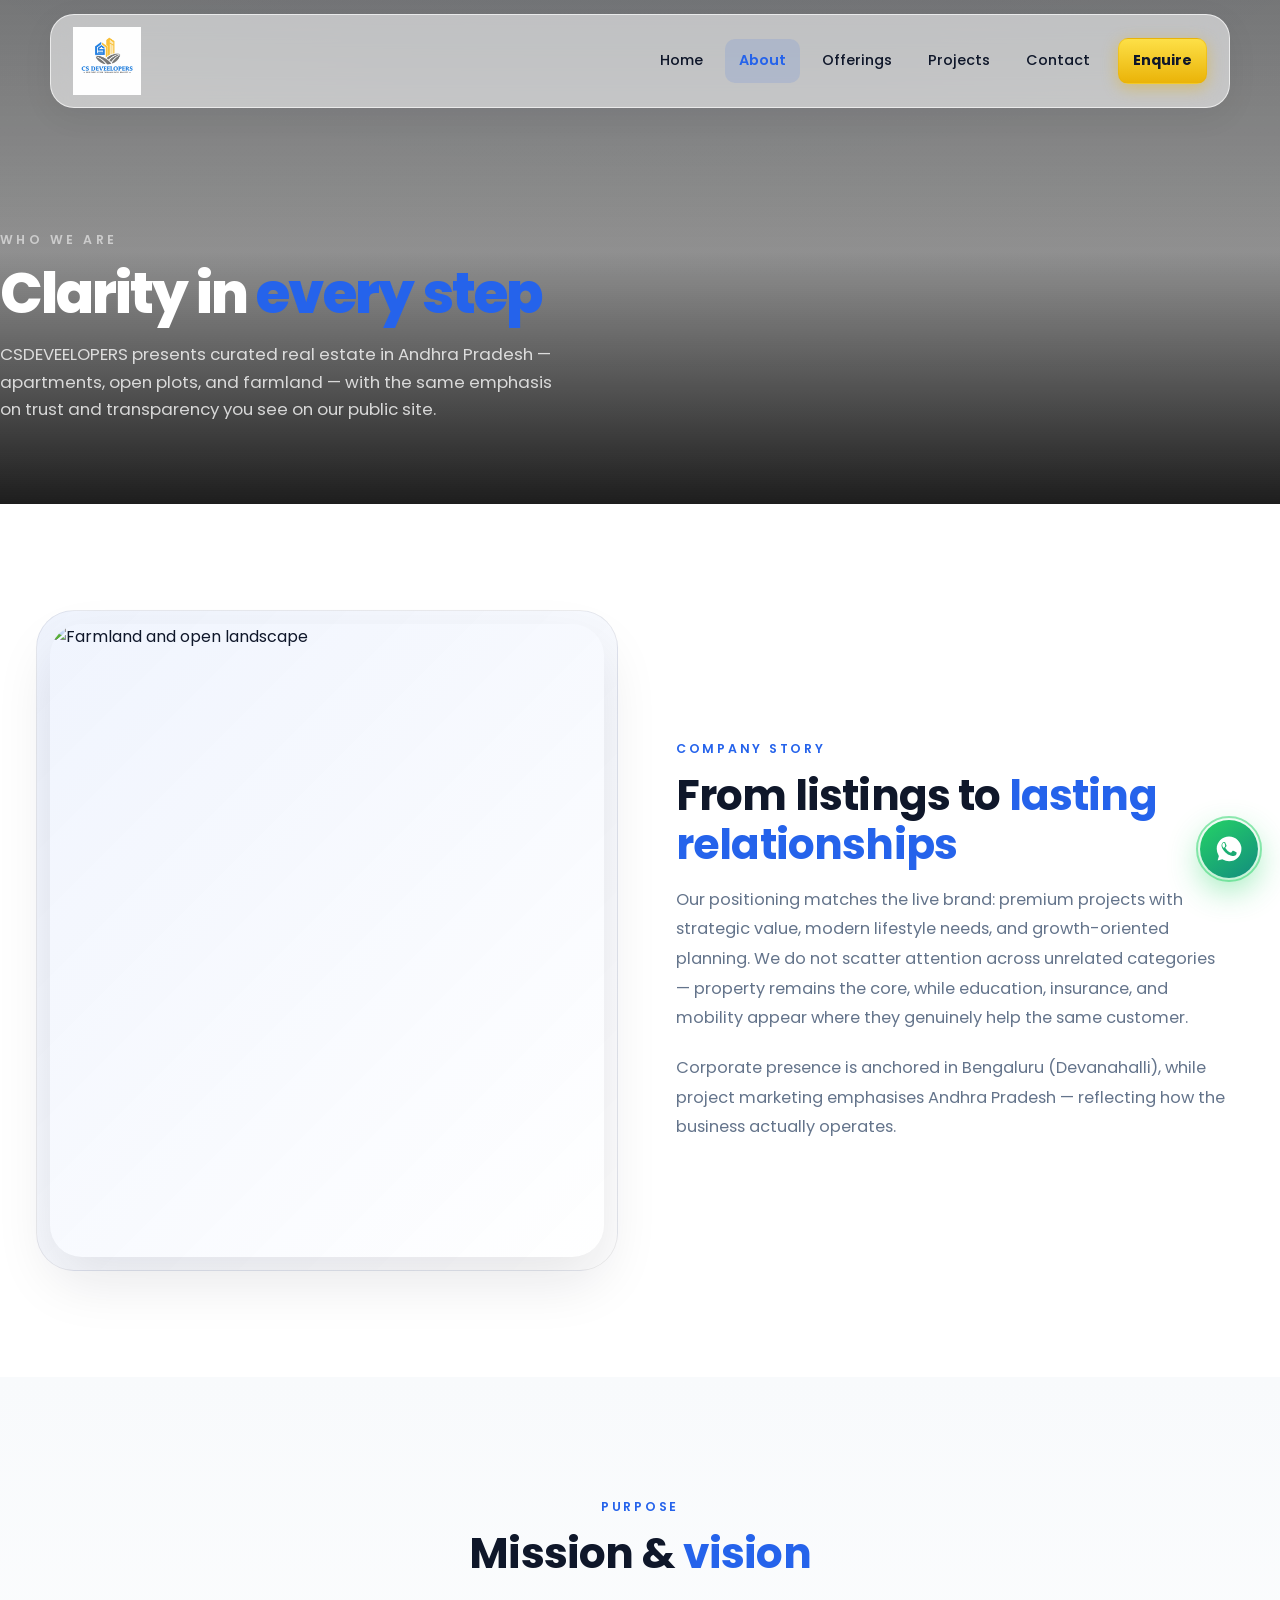
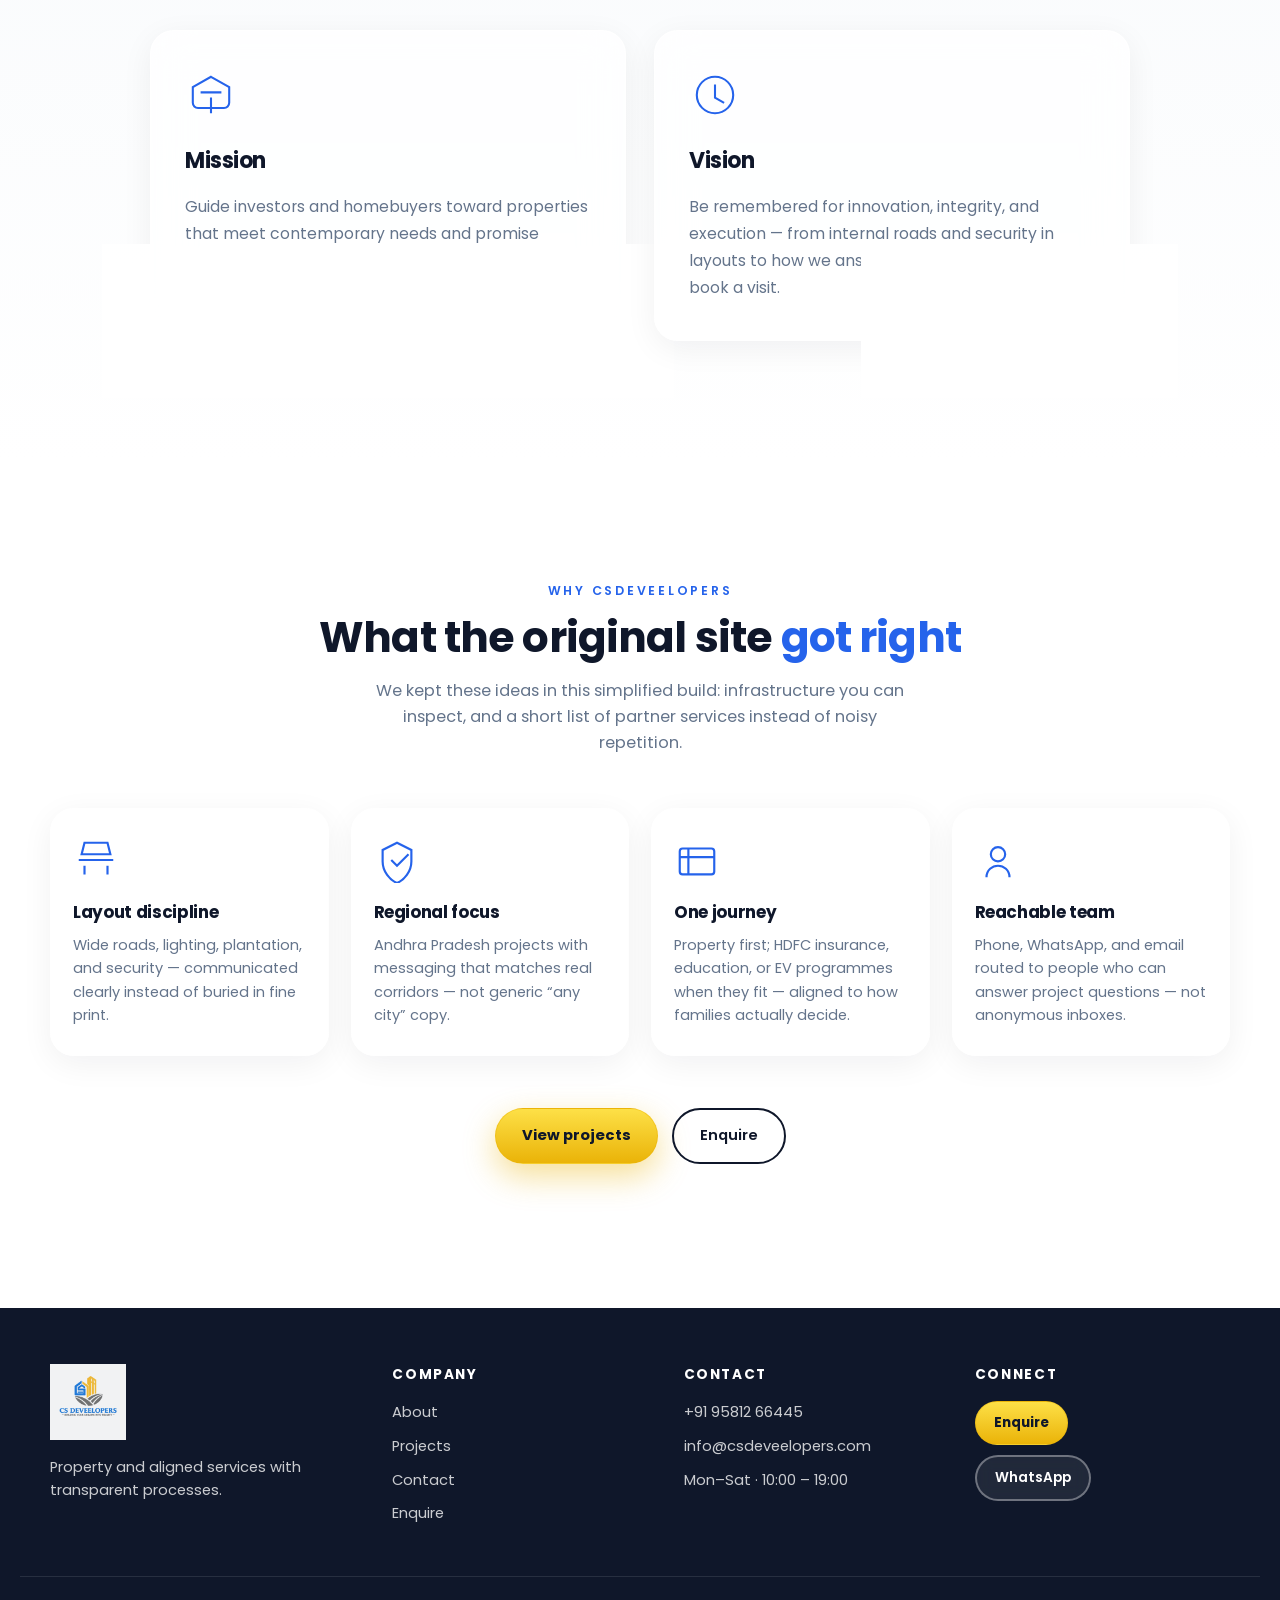
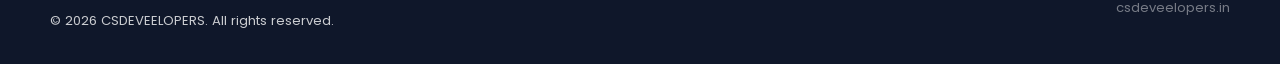
==== about.html @ 209cff1c "Fit stacked logo in header/footer, bump header offset and asset v=3 Made-with: Cursor" ====
<!DOCTYPE html>
<html lang="en">
<head>
  <meta charset="UTF-8" />
  <meta name="viewport" content="width=device-width, initial-scale=1.0" />
  <meta name="description" content="About CSDEVEELOPERS — curated property in Andhra Pradesh, transparent processes, and services aligned to family goals." />
  <title>About Us | CSDEVEELOPERS</title>
  <link rel="preconnect" href="https://fonts.googleapis.com" />
  <link rel="preconnect" href="https://fonts.gstatic.com" crossorigin />
  <link href="https://fonts.googleapis.com/css2?family=Poppins:wght@300;400;500;600;700;800&display=swap" rel="stylesheet" />
  <link rel="stylesheet" href="https://unpkg.com/aos@2.3.1/dist/aos.css" />
  <link rel="stylesheet" href="css/style.css" />
</head>
<body class="page-about">
  <a href="https://wa.me/919581266445?text=Hi%20CSDEVEELOPERS%2C%20I%27d%20like%20to%20know%20more." class="whatsapp-float" target="_blank" rel="noopener noreferrer" aria-label="Chat on WhatsApp">
    <svg viewBox="0 0 24 24" aria-hidden="true"><path fill="currentColor" d="M17.472 14.382c-.297-.149-1.758-.867-2.03-.967-.273-.099-.471-.148-.67.15-.197.297-.767.966-.94 1.164-.173.199-.347.223-.644.075-.297-.15-1.255-.463-2.39-1.475-.883-.788-1.48-1.761-1.653-2.059-.173-.297-.018-.458.13-.606.134-.133.298-.347.446-.52.149-.174.198-.298.298-.497.099-.198.05-.371-.025-.52-.075-.149-.669-1.612-.916-2.207-.242-.579-.487-.5-.669-.51-.173-.008-.371-.01-.57-.01-.198 0-.52.074-.792.372-.272.297-1.04 1.016-1.04 2.479 0 1.462 1.065 2.875 1.213 3.074.149.198 2.096 3.2 5.077 4.487.709.306 1.262.489 1.694.625.712.227 1.36.195 1.871.118.571-.085 1.758-.719 2.006-1.413.248-.694.248-1.289.173-1.413-.074-.124-.272-.198-.57-.347m-5.421 7.403h-.004a9.87 9.87 0 01-5.031-1.378l-.361-.214-3.741.982.998-3.648-.235-.374a9.86 9.86 0 01-1.51-5.26c.001-5.45 4.436-9.884 9.888-9.884 2.64 0 5.122 1.03 6.988 2.898a9.825 9.825 0 012.893 6.994c-.003 5.45-4.435 9.884-9.881 9.884M8.68 7.318c-.15-.366-.306-.372-.45-.378-.116-.006-.248-.006-.38-.006-.133 0-.347.05-.529.248-.182.198-.696.679-.696 1.655 0 .977.71 1.921.809 2.051.099.131.1.131.248.131.149 0 .347-.05.529-.248.182-.198.696-.679.696-1.654 0-.976-.71-1.921-.809-2.051"/></svg>
    <span class="whatsapp-pulse"></span>
  </a>

  <header class="site-header" id="siteHeader">
    <div class="nav-inner glass-nav">
      <a href="index.html" class="logo logo--brand">
        <img src="assets/logo-cs-deveelopers.png?v=3" alt="CS DEVEELOPERS — Building your dreams into reality" class="logo__img" width="200" height="120" onerror="this.onerror=null;this.src='assets/logo-cs-deveelopers.svg'" />
      </a>
      <button class="nav-toggle" type="button" aria-label="Open menu" aria-expanded="false">
        <span></span><span></span><span></span>
      </button>
      <nav class="main-nav" aria-label="Primary">
        <ul>
          <li><a href="index.html">Home</a></li>
          <li><a href="about.html" aria-current="page">About</a></li>
          <li><a href="index.html#offerings">Offerings</a></li>
          <li><a href="projects.html">Projects</a></li>
          <li><a href="contact.html">Contact</a></li>
          <li><a href="index.html#enquire" class="nav-cta">Enquire</a></li>
        </ul>
      </nav>
    </div>
  </header>

  <main class="about-main">
    <section class="page-header ab-hero">
      <div class="page-header__bg" style="background-image:url('https://images.unsplash.com/photo-1486406146926-c627a92ad4ab?auto=format&fit=crop&w=1920&q=80');"></div>
      <div class="page-header__overlay"></div>
      <div class="container page-header__content">
        <p class="page-header__eyebrow" data-aos="fade-down">Who we are</p>
        <h1 class="page-header__title ab-hero__title" data-aos="fade-up" data-aos-delay="60">Clarity in <span class="accent">every step</span></h1>
        <p class="page-header__lead ab-hero__lead" data-aos="fade-up" data-aos-delay="120">CSDEVEELOPERS presents curated real estate in Andhra Pradesh — apartments, open plots, and farmland — with the same emphasis on trust and transparency you see on our public site.</p>
      </div>
    </section>

    <section class="section ab-story" aria-labelledby="ab-story-heading">
      <div class="container ab-story__grid">
        <div class="ab-story__visual" data-aos="fade-right">
          <div class="ab-story__frame"></div>
          <img src="https://images.unsplash.com/photo-1500382017468-9049fed747ef?auto=format&fit=crop&w=900&q=80" alt="Farmland and open landscape" loading="lazy" width="560" height="640" />
        </div>
        <div class="ab-story__copy" data-aos="fade-left">
          <p class="section-eyebrow">Company story</p>
          <h2 id="ab-story-heading" class="section-title">From listings to <span class="accent">lasting relationships</span></h2>
          <div class="ab-story__prose">
            <p>Our positioning matches the live brand: premium projects with strategic value, modern lifestyle needs, and growth-oriented planning. We do not scatter attention across unrelated categories — property remains the core, while education, insurance, and mobility appear where they genuinely help the same customer.</p>
            <p>Corporate presence is anchored in Bengaluru (Devanahalli), while project marketing emphasises Andhra Pradesh — reflecting how the business actually operates.</p>
          </div>
        </div>
      </div>
    </section>

    <section class="section ab-mv">
      <div class="container">
        <header class="section-head" data-aos="fade-up">
          <p class="section-eyebrow">Purpose</p>
          <h2 class="section-title">Mission &amp; <span class="accent">vision</span></h2>
        </header>
        <div class="ab-mv__grid">
          <article class="ab-mv-card glass-panel" data-aos="fade-up" data-aos-delay="0">
            <div class="ab-mv-card__icon" aria-hidden="true">
              <svg viewBox="0 0 40 40" fill="none" stroke="currentColor" stroke-width="1.6"><path d="M20 6l14 8v12a4 4 0 01-4 4H10a4 4 0 01-4-4V14l14-8z"/><path d="M20 22v12M12 18h16"/></svg>
            </div>
            <h3 class="ab-mv-card__title">Mission</h3>
            <p class="ab-mv-card__text">Guide investors and homebuyers toward properties that meet contemporary needs and promise sustainable growth — with honest information and visible layout quality.</p>
          </article>
          <article class="ab-mv-card glass-panel" data-aos="fade-up" data-aos-delay="120">
            <div class="ab-mv-card__icon" aria-hidden="true">
              <svg viewBox="0 0 40 40" fill="none" stroke="currentColor" stroke-width="1.6"><circle cx="20" cy="20" r="14"/><path d="M20 12v10l7 4"/></svg>
            </div>
            <h3 class="ab-mv-card__title">Vision</h3>
            <p class="ab-mv-card__text">Be remembered for innovation, integrity, and execution — from internal roads and security in layouts to how we answer questions before you book a visit.</p>
          </article>
        </div>
      </div>
    </section>

    <section class="section ab-why" id="why-choose">
      <div class="container">
        <header class="section-head" data-aos="fade-up">
          <p class="section-eyebrow">Why CSDEVEELOPERS</p>
          <h2 class="section-title">What the original site <span class="accent">got right</span></h2>
          <p class="section-lead narrow">We kept these ideas in this simplified build: infrastructure you can inspect, and a short list of partner services instead of noisy repetition.</p>
        </header>
        <div class="ab-why-grid">
          <div class="ab-why-card glass-panel" data-aos="fade-up" data-aos-delay="0">
            <div class="ab-why-card__icon">
              <svg viewBox="0 0 32 32" fill="none" stroke="currentColor" stroke-width="1.5"><path d="M4 16h24M8 20v6M24 20v6M6 12h20l-2-8H8L6 12z"/></svg>
            </div>
            <h3 class="ab-why-card__title">Layout discipline</h3>
            <p class="ab-why-card__text">Wide roads, lighting, plantation, and security — communicated clearly instead of buried in fine print.</p>
          </div>
          <div class="ab-why-card glass-panel" data-aos="fade-up" data-aos-delay="80">
            <div class="ab-why-card__icon">
              <svg viewBox="0 0 32 32" fill="none" stroke="currentColor" stroke-width="1.5"><path d="M16 4L6 9v8c0 7 5 13 10 15 5-2 10-8 10-15V9L16 4z"/><path d="M12 16l4 4 8-8"/></svg>
            </div>
            <h3 class="ab-why-card__title">Regional focus</h3>
            <p class="ab-why-card__text">Andhra Pradesh projects with messaging that matches real corridors — not generic “any city” copy.</p>
          </div>
          <div class="ab-why-card glass-panel" data-aos="fade-up" data-aos-delay="160">
            <div class="ab-why-card__icon">
              <svg viewBox="0 0 32 32" fill="none" stroke="currentColor" stroke-width="1.5"><rect x="4" y="8" width="24" height="18" rx="2"/><path d="M4 14h24M10 8v18"/></svg>
            </div>
            <h3 class="ab-why-card__title">One journey</h3>
            <p class="ab-why-card__text">Property first; HDFC insurance, education, or EV programmes when they fit — aligned to how families actually decide.</p>
          </div>
          <div class="ab-why-card glass-panel" data-aos="fade-up" data-aos-delay="240">
            <div class="ab-why-card__icon">
              <svg viewBox="0 0 32 32" fill="none" stroke="currentColor" stroke-width="1.5"><circle cx="16" cy="12" r="5"/><path d="M8 28c0-5 4-8 8-8s8 3 8 8"/></svg>
            </div>
            <h3 class="ab-why-card__title">Reachable team</h3>
            <p class="ab-why-card__text">Phone, WhatsApp, and email routed to people who can answer project questions — not anonymous inboxes.</p>
          </div>
        </div>
        <p class="ab-why-cta" data-aos="fade-up">
          <a href="projects.html" class="btn btn-primary">View projects</a>
          <a href="index.html#enquire" class="btn btn-outline-dark">Enquire</a>
        </p>
      </div>
    </section>
  </main>

  <footer class="site-footer">
    <div class="container footer-grid">
      <div class="footer-brand">
        <a href="index.html" class="logo footer-logo logo--brand">
          <img src="assets/logo-cs-deveelopers.png?v=3" alt="CS DEVEELOPERS" class="logo__img" width="180" height="108" onerror="this.onerror=null;this.src='assets/logo-cs-deveelopers.svg'" />
        </a>
        <p>Property and aligned services with transparent processes.</p>
      </div>
      <div>
        <h4>Company</h4>
        <ul class="footer-links">
          <li><a href="about.html">About</a></li>
          <li><a href="projects.html">Projects</a></li>
          <li><a href="contact.html">Contact</a></li>
          <li><a href="index.html#enquire">Enquire</a></li>
        </ul>
      </div>
      <div>
        <h4>Contact</h4>
        <ul class="footer-links">
          <li><a href="tel:+919581266445">+91 95812 66445</a></li>
          <li><a href="mailto:info@csdeveelopers.com">info@csdeveelopers.com</a></li>
          <li>Mon–Sat · 10:00 – 19:00</li>
        </ul>
      </div>
      <div>
        <h4>Connect</h4>
        <div class="footer-cta">
          <a href="index.html#enquire" class="btn btn-primary btn-sm">Enquire</a>
          <a href="https://wa.me/919581266445" class="btn btn-outline btn-sm" target="_blank" rel="noopener">WhatsApp</a>
        </div>
      </div>
    </div>
    <div class="footer-bottom">
      <div class="container footer-bottom-inner">
        <p>© <span id="year"></span> CSDEVEELOPERS. All rights reserved.</p>
        <p class="footer-meta"><a href="https://csdeveelopers.in/" target="_blank" rel="noopener">csdeveelopers.in</a></p>
      </div>
    </div>
  </footer>

  <script src="https://unpkg.com/aos@2.3.1/dist/aos.js"></script>
  <script src="https://cdn.jsdelivr.net/npm/gsap@3.12.5/dist/gsap.min.js"></script>
  <script src="https://cdn.jsdelivr.net/npm/gsap@3.12.5/dist/ScrollTrigger.min.js"></script>
  <script src="js/script.js"></script>
</body>
</html>
---- css/style.css ----
/* ============================================
   CSDEVEELOPERS — Brand theme
   Blue · Gold · Grey · Poppins (logo reference)
   ============================================ */

:root {
  --brand-blue: #2563eb;
  --brand-blue-dark: #1d4ed8;
  --brand-gold: #eab308;
  --brand-gold-dark: #ca8a04;
  --brand-grey: #6b7280;
  --color-bg: #ffffff;
  --color-surface: #f8fafc;
  --color-ink: #0f172a;
  --color-muted: #64748b;
  --color-border: rgba(15, 23, 42, 0.08);
  /* Brand blue: headlines, links, eyebrows, icons */
  --accent: var(--brand-blue);
  --accent-soft: rgba(37, 99, 235, 0.12);
  --accent-glow: rgba(37, 99, 235, 0.28);
  --accent-rgb: 37, 99, 235;
  /* Gold: primary CTAs (high conversion) */
  --cta: var(--brand-gold);
  --cta-soft: rgba(234, 179, 8, 0.18);
  --cta-glow: rgba(234, 179, 8, 0.42);
  --glass: rgba(255, 255, 255, 0.72);
  --glass-strong: rgba(255, 255, 255, 0.88);
  --glass-border: rgba(255, 255, 255, 0.65);
  --shadow-soft: 0 8px 32px rgba(15, 23, 42, 0.06);
  --shadow-lift: 0 24px 56px rgba(15, 23, 42, 0.1);
  --radius-sm: 10px;
  --radius-md: 16px;
  --radius-lg: 24px;
  --radius-xl: 32px;
  --font: "Poppins", system-ui, sans-serif;
  --header-h: 96px;
  --ease-out: cubic-bezier(0.22, 1, 0.36, 1);
}

*,
*::before,
*::after {
  box-sizing: border-box;
}

html {
  scroll-behavior: smooth;
}

body {
  margin: 0;
  font-family: var(--font);
  font-size: 16px;
  line-height: 1.6;
  color: var(--color-ink);
  background-color: var(--color-bg);
  background-image: radial-gradient(ellipse 120% 80% at 50% -20%, rgba(37, 99, 235, 0.06), transparent 50%),
    linear-gradient(180deg, #f8fafc 0%, #ffffff 35%, #f1f5f9 100%);
  background-attachment: fixed;
  overflow-x: hidden;
  -webkit-font-smoothing: antialiased;
}

img {
  max-width: 100%;
  height: auto;
  display: block;
}

a {
  color: inherit;
  text-decoration: none;
}

.container {
  width: min(1180px, 100% - 40px);
  margin-inline: auto;
}

.accent {
  color: var(--accent);
}

/* Blue pill section label (brand reference) */
.section-badge {
  display: inline-block;
  padding: 8px 20px;
  margin-bottom: 14px;
  background: var(--accent);
  color: #fff;
  font-size: 0.68rem;
  font-weight: 700;
  letter-spacing: 0.2em;
  text-transform: uppercase;
  border-radius: 999px;
  box-shadow: 0 6px 20px rgba(var(--accent-rgb), 0.25);
}

/* Optional L-corner accent on cards (product lines style) */
.card-brand-corners {
  position: relative;
}

.card-brand-corners::before,
.card-brand-corners::after {
  content: "";
  position: absolute;
  width: 22px;
  height: 22px;
  border-color: var(--accent);
  border-style: solid;
  opacity: 0.35;
  pointer-events: none;
  z-index: 2;
  transition: opacity 0.35s ease;
}

.card-brand-corners::before {
  top: 14px;
  left: 14px;
  border-width: 2px 0 0 2px;
  border-radius: 2px 0 0 0;
}

.card-brand-corners::after {
  bottom: 14px;
  right: 14px;
  border-width: 0 2px 2px 0;
  border-radius: 0 0 2px 0;
}

.card-brand-corners:hover::before,
.card-brand-corners:hover::after {
  opacity: 0.65;
}

/* ---------- Floating WhatsApp ---------- */
.whatsapp-float {
  position: fixed;
  right: 22px;
  bottom: 22px;
  z-index: 9999;
  width: 58px;
  height: 58px;
  border-radius: 50%;
  background: linear-gradient(145deg, #25d366, #128c7e);
  color: #fff;
  display: grid;
  place-items: center;
  box-shadow: 0 12px 32px rgba(37, 211, 102, 0.45);
  transition: transform 0.35s var(--ease-out), box-shadow 0.35s;
}

.whatsapp-float svg {
  width: 30px;
  height: 30px;
}

.whatsapp-float:hover {
  transform: scale(1.08) translateY(-2px);
  box-shadow: 0 16px 40px rgba(37, 211, 102, 0.55);
}

.whatsapp-pulse {
  position: absolute;
  inset: -4px;
  border-radius: 50%;
  border: 2px solid rgba(37, 211, 102, 0.5);
  animation: pulse-ring 2s ease-out infinite;
  pointer-events: none;
}

@keyframes pulse-ring {
  0% {
    transform: scale(1);
    opacity: 0.8;
  }
  100% {
    transform: scale(1.35);
    opacity: 0;
  }
}

/* ---------- Header / Glass nav ---------- */
.site-header {
  position: fixed;
  top: 0;
  left: 0;
  right: 0;
  z-index: 9000;
  padding: 14px 20px;
  pointer-events: none;
}

.site-header > * {
  pointer-events: auto;
}

.nav-inner {
  width: min(1180px, 100%);
  margin-inline: auto;
  display: flex;
  align-items: center;
  justify-content: space-between;
  padding: 12px 22px;
  border-radius: var(--radius-lg);
  transition: background 0.4s var(--ease-out), box-shadow 0.4s, border-color 0.4s;
}

.glass-nav {
  background: rgba(255, 255, 255, 0.55);
  backdrop-filter: blur(18px) saturate(160%);
  -webkit-backdrop-filter: blur(18px) saturate(160%);
  border: 1px solid var(--glass-border);
  box-shadow: var(--shadow-soft);
}

.site-header.is-scrolled .nav-inner {
  background: rgba(255, 255, 255, 0.88);
  box-shadow: var(--shadow-lift);
}

.logo {
  display: flex;
  align-items: center;
  gap: 8px;
  font-weight: 700;
  letter-spacing: -0.02em;
  line-height: 0;
}

/* Stacked PNG logo (icon + wordmark + tagline): scale by height, keep sharp */
.logo--brand {
  flex-shrink: 0;
}

.logo--brand .logo__img {
  display: block;
  height: auto;
  width: auto;
  max-height: clamp(48px, 11vw, 68px);
  max-width: min(190px, 52vw);
  object-fit: contain;
  object-position: left center;
  transition: opacity 0.25s ease, transform 0.3s var(--ease-out);
}

.logo--brand:hover .logo__img {
  opacity: 0.92;
  transform: scale(1.02);
}

.logo-mark {
  display: inline-flex;
  align-items: center;
  justify-content: center;
  width: 42px;
  height: 42px;
  background: var(--accent);
  color: #fff;
  border-radius: 12px;
  font-size: 0.95rem;
}

.logo-text {
  font-size: 1.05rem;
  text-transform: uppercase;
  letter-spacing: 0.12em;
  font-weight: 600;
  color: var(--accent);
}

.main-nav ul {
  list-style: none;
  margin: 0;
  padding: 0;
  display: flex;
  align-items: center;
  gap: 8px;
}

.main-nav a {
  display: inline-block;
  padding: 10px 14px;
  font-size: 0.9rem;
  font-weight: 500;
  color: var(--color-ink);
  border-radius: var(--radius-sm);
  transition: color 0.25s, background 0.25s;
}

.main-nav a:hover {
  color: var(--accent);
  background: var(--accent-soft);
}

.main-nav a[aria-current="page"] {
  color: var(--accent);
  background: var(--accent-soft);
  font-weight: 600;
}

.main-nav .nav-cta {
  background: linear-gradient(180deg, #fde047 0%, var(--cta) 100%);
  color: var(--color-ink);
  margin-left: 6px;
  font-weight: 700;
  box-shadow: 0 4px 16px var(--cta-glow);
  border: 1px solid rgba(234, 179, 8, 0.5);
}

.main-nav .nav-cta:hover {
  background: linear-gradient(180deg, #fef08a 0%, var(--brand-gold-dark) 100%);
  color: var(--color-ink);
}

.nav-toggle {
  display: none;
  flex-direction: column;
  gap: 6px;
  background: none;
  border: none;
  cursor: pointer;
  padding: 8px;
}

.nav-toggle span {
  width: 24px;
  height: 2px;
  background: var(--color-ink);
  border-radius: 2px;
  transition: transform 0.3s, opacity 0.3s;
}

/* ---------- Hero ---------- */
.hero {
  position: relative;
  min-height: 100vh;
  min-height: 100dvh;
}

.hero-swiper {
  width: 100%;
  height: 100vh;
  height: 100dvh;
}

.hero-slide {
  position: relative;
  display: flex;
  align-items: flex-end;
  padding-bottom: clamp(100px, 14vh, 160px);
  overflow: hidden;
}

.hero-slide-bg {
  position: absolute;
  inset: -12% -6%;
  z-index: 0;
  background-size: cover;
  background-position: center;
  will-change: transform;
  transform: scale(1.06);
}

.hero-slide-bg::after {
  content: "";
  position: absolute;
  inset: 0;
  background: linear-gradient(135deg, rgba(10, 10, 10, 0.45), rgba(10, 10, 10, 0.2));
  pointer-events: none;
}

.hero-overlay {
  position: absolute;
  inset: 0;
  z-index: 1;
  background: linear-gradient(
    to top,
    rgba(10, 10, 10, 0.88) 0%,
    rgba(10, 10, 10, 0.28) 48%,
    rgba(10, 10, 10, 0.4) 100%
  );
  pointer-events: none;
}

.hero-content {
  position: relative;
  z-index: 2;
  max-width: 720px;
}

.hero-eyebrow {
  font-size: 0.8rem;
  text-transform: uppercase;
  letter-spacing: 0.28em;
  color: rgba(255, 255, 255, 0.75);
  margin: 0 0 16px;
}

.hero-title {
  font-size: clamp(2.1rem, 5vw, 3.6rem);
  font-weight: 700;
  line-height: 1.1;
  color: #fff;
  margin: 0 0 18px;
  letter-spacing: -0.03em;
}

.hero-title--main {
  font-size: clamp(2.35rem, 5.5vw, 3.95rem);
  font-weight: 800;
  line-height: 1.06;
  letter-spacing: -0.035em;
  max-width: 16ch;
}

.hero-sub {
  font-size: 1.05rem;
  color: rgba(255, 255, 255, 0.82);
  max-width: 520px;
  margin: 0 0 28px;
  font-weight: 400;
}

.hero-actions {
  display: flex;
  flex-wrap: wrap;
  gap: 14px;
}

.btn {
  display: inline-flex;
  align-items: center;
  justify-content: center;
  padding: 14px 26px;
  font-family: var(--font);
  font-size: 0.92rem;
  font-weight: 600;
  border-radius: 999px;
  border: 2px solid transparent;
  cursor: pointer;
  transition: transform 0.3s var(--ease-out), box-shadow 0.3s, background 0.3s, color 0.3s, border-color 0.3s;
}

.btn:hover {
  transform: translateY(-2px);
}

.btn-primary {
  background: linear-gradient(180deg, #fde047 0%, var(--cta) 100%);
  color: var(--color-ink);
  font-weight: 700;
  box-shadow: 0 12px 32px var(--cta-glow);
  border: 1px solid rgba(234, 179, 8, 0.45);
}

.btn-primary:hover {
  background: linear-gradient(180deg, #fef9c3 0%, var(--brand-gold-dark) 100%);
  box-shadow: 0 16px 40px rgba(202, 138, 4, 0.38);
  color: var(--color-ink);
}

.btn-outline {
  background: rgba(255, 255, 255, 0.08);
  color: #fff;
  border-color: rgba(255, 255, 255, 0.45);
  backdrop-filter: blur(8px);
}

.btn-outline:hover {
  background: #fff;
  color: var(--color-ink);
  border-color: #fff;
}

.btn-lg {
  padding: 16px 32px;
  font-size: 0.95rem;
}

.btn-glass {
  background: rgba(255, 255, 255, 0.15);
  color: #fff;
  border-color: rgba(255, 255, 255, 0.35);
  backdrop-filter: blur(12px);
}

.btn-glass:hover {
  background: #fff;
  color: var(--color-ink);
}

.btn-full {
  width: 100%;
}

.btn-sm {
  padding: 10px 18px;
  font-size: 0.85rem;
}

.hero-pagination.swiper-pagination-bullets {
  bottom: 32px !important;
}

.hero-pagination .swiper-pagination-bullet {
  width: 10px;
  height: 10px;
  background: rgba(255, 255, 255, 0.45);
  opacity: 1;
  transition: transform 0.3s, background 0.3s;
}

.hero-pagination .swiper-pagination-bullet-active {
  background: var(--cta);
  transform: scale(1.25);
  box-shadow: 0 0 0 2px rgba(255, 255, 255, 0.5);
}

.hero-nav-btn {
  color: #fff !important;
  width: 48px !important;
  height: 48px !important;
  margin-top: 0 !important;
  top: 50% !important;
  background: rgba(255, 255, 255, 0.12) !important;
  border-radius: 50%;
  backdrop-filter: blur(10px);
  border: 1px solid rgba(255, 255, 255, 0.2);
  transition: background 0.3s, transform 0.3s;
}

.hero-nav-btn::after {
  font-size: 16px !important;
  font-weight: 700;
}

.hero-nav-btn:hover {
  background: var(--accent) !important;
}

.hero-scroll-hint {
  position: absolute;
  bottom: 28px;
  left: 50%;
  transform: translateX(-50%);
  z-index: 5;
  display: flex;
  flex-direction: column;
  align-items: center;
  gap: 10px;
  color: rgba(255, 255, 255, 0.55);
  font-size: 0.7rem;
  text-transform: uppercase;
  letter-spacing: 0.25em;
  pointer-events: none;
}

.hero-scroll-line {
  width: 1px;
  height: 48px;
  background: linear-gradient(to bottom, rgba(255, 255, 255, 0.6), transparent);
  animation: scroll-line 2s ease-in-out infinite;
}

@keyframes scroll-line {
  0%,
  100% {
    opacity: 0.4;
    transform: scaleY(0.6);
    transform-origin: top;
  }
  50% {
    opacity: 1;
    transform: scaleY(1);
  }
}

/* ---------- Hero (single / simplified) ---------- */
.hero--simple {
  position: relative;
  min-height: 100vh;
  min-height: 100dvh;
  display: flex;
  align-items: flex-end;
  padding-bottom: clamp(100px, 14vh, 160px);
  overflow: hidden;
}

.hero--simple .hero-simple-bg {
  position: absolute;
  inset: -12% -6%;
  z-index: 0;
  background-size: cover;
  background-position: center;
  will-change: transform;
  transform: scale(1.06);
}

.hero--simple .hero-simple-bg::after {
  content: "";
  position: absolute;
  inset: 0;
  background: linear-gradient(135deg, rgba(10, 10, 10, 0.45), rgba(10, 10, 10, 0.2));
  pointer-events: none;
}

.hero--simple .hero-overlay {
  z-index: 1;
}

.hero--simple .hero-simple-content {
  position: relative;
  z-index: 2;
}

.section--concept {
  padding-bottom: clamp(40px, 6vw, 56px);
}

.concept-inner {
  text-align: center;
  max-width: 800px;
  margin-inline: auto;
}

.concept-title {
  margin-left: auto;
  margin-right: auto;
}

.concept-lead {
  margin: 0;
  font-size: 1.05rem;
  color: var(--color-muted);
  line-height: 1.75;
}

.concept-lead strong {
  color: var(--color-ink);
  font-weight: 600;
}

.offerings-pillars {
  display: grid;
  grid-template-columns: repeat(2, 1fr);
  gap: 28px;
  max-width: 920px;
  margin-inline: auto;
}

.pillar-card {
  padding: clamp(26px, 4vw, 34px);
  border-radius: var(--radius-lg);
}

.pillar-card__title {
  margin: 0 0 18px;
  font-size: 1.28rem;
  font-weight: 700;
  letter-spacing: -0.02em;
  color: var(--color-ink);
}

.pillar-card__list {
  list-style: none;
  margin: 0 0 14px;
  padding: 0;
}

.pillar-card__list li {
  padding: 10px 0;
  border-bottom: 1px solid var(--color-border);
  font-size: 0.95rem;
  color: var(--color-ink);
}

.pillar-card__list li:last-child {
  border-bottom: none;
}

.pillar-card__note {
  margin: 0;
  font-size: 0.86rem;
  color: var(--color-muted);
  line-height: 1.55;
}

.amenities-simple {
  background: var(--color-surface);
}

.amenities-simple-grid {
  list-style: none;
  margin: 0;
  padding: 0;
  display: grid;
  grid-template-columns: repeat(4, 1fr);
  gap: 20px;
}

.amenities-simple-item {
  padding: 22px 20px;
  border-radius: var(--radius-md);
  display: flex;
  flex-direction: column;
  gap: 8px;
}

.amenities-simple-item strong {
  font-size: 1.02rem;
  font-weight: 700;
  color: var(--color-ink);
  letter-spacing: -0.02em;
}

.amenities-simple-item span {
  font-size: 0.88rem;
  color: var(--color-muted);
  line-height: 1.5;
}

.projects-grid--simple .project-body h3 {
  font-size: 1.15rem;
}

@media (max-width: 900px) {
  .offerings-pillars {
    grid-template-columns: 1fr;
    max-width: 520px;
  }

  .amenities-simple-grid {
    grid-template-columns: repeat(2, 1fr);
  }
}

@media (max-width: 540px) {
  .amenities-simple-grid {
    grid-template-columns: 1fr;
  }
}

/* ---------- Sections ---------- */
.section {
  padding: clamp(72px, 10vw, 120px) 20px;
}

.section--tight-top {
  padding-top: clamp(48px, 7vw, 72px);
}

.section-eyebrow {
  font-size: 0.78rem;
  text-transform: uppercase;
  letter-spacing: 0.22em;
  color: var(--accent);
  font-weight: 600;
  margin: 0 0 12px;
}

.section-title {
  font-size: clamp(1.85rem, 3.5vw, 2.65rem);
  font-weight: 700;
  line-height: 1.15;
  letter-spacing: -0.02em;
  margin: 0 0 16px;
}

.section-lead {
  color: var(--color-muted);
  font-size: 1.02rem;
  max-width: 560px;
  margin: 0;
}

.section-lead.narrow {
  margin-inline: auto;
  text-align: center;
}

.section-head {
  text-align: center;
  margin-bottom: 52px;
}

.glass-panel {
  background: var(--glass);
  backdrop-filter: blur(20px) saturate(150%);
  -webkit-backdrop-filter: blur(20px) saturate(150%);
  border: 1px solid rgba(255, 255, 255, 0.65);
  box-shadow: var(--shadow-soft);
}

/* Projects */
.projects {
  background: var(--color-bg);
}

.projects-grid {
  display: grid;
  grid-template-columns: repeat(3, 1fr);
  gap: 28px;
}

.project-card {
  border-radius: var(--radius-lg);
  overflow: hidden;
  background: #fff;
  border: 1px solid var(--color-border);
  border-left: 3px solid var(--accent);
  box-shadow: var(--shadow-soft);
  transition: box-shadow 0.4s var(--ease-out), border-color 0.4s;
  transform-style: preserve-3d;
}

.project-card:hover {
  box-shadow: var(--shadow-lift);
  border-color: rgba(var(--accent-rgb), 0.25);
}

.project-media {
  position: relative;
  aspect-ratio: 4 / 3;
  overflow: hidden;
}

.project-media img {
  width: 100%;
  height: 100%;
  object-fit: cover;
  transition: transform 0.7s var(--ease-out);
}

.project-card:hover .project-media img {
  transform: scale(1.06);
}

.project-tag {
  position: absolute;
  top: 14px;
  left: 14px;
  padding: 6px 12px;
  font-size: 0.72rem;
  font-weight: 700;
  text-transform: uppercase;
  letter-spacing: 0.08em;
  background: rgba(10, 10, 10, 0.75);
  color: #fff;
  border-radius: 999px;
  backdrop-filter: blur(8px);
}

.project-body {
  padding: 22px 22px 26px;
}

.project-body h3 {
  margin: 0 0 6px;
  font-size: 1.2rem;
}

.project-loc {
  font-size: 0.85rem;
  color: var(--accent);
  font-weight: 600;
  margin: 0 0 8px;
}

.project-price {
  font-size: 1.02rem;
  color: var(--color-ink);
  margin: 0 0 12px;
}

.project-price strong {
  color: var(--accent);
  font-weight: 700;
  font-size: 1.08rem;
}

.project-desc {
  font-size: 0.92rem;
  color: var(--color-muted);
  margin: 0 0 16px;
}

.link-arrow {
  font-size: 0.88rem;
  font-weight: 600;
  color: var(--color-ink);
  transition: color 0.25s, gap 0.25s;
  display: inline-flex;
  align-items: center;
  gap: 4px;
}

.link-arrow:hover {
  color: var(--accent);
}

/* Statistics */
.stats-section {
  position: relative;
  padding: clamp(80px, 12vw, 120px) 20px;
  overflow: hidden;
}

.stats-bg {
  position: absolute;
  inset: 0;
  background: linear-gradient(145deg, #070707 0%, #141414 45%, #0a0a0a 100%);
}

.stats-bg::after {
  content: "";
  position: absolute;
  inset: 0;
  background: radial-gradient(ellipse 90% 55% at 50% -10%, rgba(var(--accent-rgb), 0.22), transparent 52%);
  pointer-events: none;
}

.stats-inner {
  position: relative;
  z-index: 2;
}

.stats-head {
  text-align: center;
  margin-bottom: clamp(36px, 6vw, 52px);
}

.stats-eyebrow {
  font-size: 0.76rem;
  text-transform: uppercase;
  letter-spacing: 0.24em;
  color: rgba(255, 255, 255, 0.45);
  margin: 0 0 14px;
  font-weight: 600;
}

.stats-title {
  font-size: clamp(1.75rem, 3.2vw, 2.5rem);
  font-weight: 700;
  color: #fff;
  margin: 0;
  letter-spacing: -0.02em;
  line-height: 1.2;
}

.stats-grid {
  display: grid;
  grid-template-columns: repeat(4, 1fr);
  gap: 20px;
}

.stat-tile {
  padding: clamp(24px, 4vw, 36px) 20px;
  text-align: center;
  border-radius: var(--radius-lg);
  background: rgba(255, 255, 255, 0.05);
  border: 1px solid rgba(255, 255, 255, 0.1);
  backdrop-filter: blur(14px);
  -webkit-backdrop-filter: blur(14px);
  transition: transform 0.4s var(--ease-out), border-color 0.4s, box-shadow 0.4s;
}

.stat-tile:hover {
  transform: translateY(-8px);
  border-color: rgba(var(--accent-rgb), 0.45);
  box-shadow: 0 20px 48px rgba(0, 0, 0, 0.35);
}

.stat-tile__num {
  display: block;
  font-size: clamp(2rem, 4vw, 2.85rem);
  font-weight: 800;
  color: #fff;
  line-height: 1.1;
}

.stat-tile__num .counter {
  color: var(--accent);
}

.stat-tile__label {
  display: block;
  margin-top: 12px;
  font-size: 0.88rem;
  color: rgba(255, 255, 255, 0.62);
  line-height: 1.45;
}

/* CTA band — Book Site Visit */
.cta-band {
  position: relative;
  padding: clamp(88px, 12vw, 130px) 20px;
  overflow: hidden;
}

.cta-band-bg {
  position: absolute;
  inset: 0;
  background-image: url("https://images.unsplash.com/photo-1600585154340-be6161a56a0c?auto=format&fit=crop&w=1920&q=80");
  background-size: cover;
  background-position: center;
  transform: scale(1.08);
  will-change: transform;
}

.cta-band-bg::after {
  content: "";
  position: absolute;
  inset: 0;
  background: linear-gradient(120deg, rgba(10, 10, 10, 0.94) 0%, rgba(10, 10, 10, 0.78) 45%, rgba(120, 0, 20, 0.55) 100%);
}

.cta-layout {
  position: relative;
  z-index: 2;
  display: grid;
  grid-template-columns: 1fr 1fr;
  gap: clamp(32px, 5vw, 56px);
  align-items: center;
  max-width: 1040px;
  margin-inline: auto;
}

.cta-copy {
  text-align: left;
}

.cta-eyebrow {
  font-size: 0.76rem;
  text-transform: uppercase;
  letter-spacing: 0.22em;
  color: rgba(255, 255, 255, 0.5);
  margin: 0 0 14px;
  font-weight: 600;
}

.cta-heading {
  font-size: clamp(2rem, 4vw, 3rem);
  font-weight: 800;
  color: #fff;
  margin: 0 0 16px;
  letter-spacing: -0.03em;
  line-height: 1.1;
}

.cta-text {
  color: rgba(255, 255, 255, 0.82);
  margin: 0 0 28px;
  font-size: 1.02rem;
  line-height: 1.65;
  max-width: 440px;
}

.cta-actions {
  display: flex;
  flex-wrap: wrap;
  gap: 14px;
}

.cta-form-wrap {
  padding: 36px 32px;
  border-radius: var(--radius-xl);
}

.cta-form-title {
  margin: 0 0 6px;
  font-size: 1.28rem;
  font-weight: 700;
}

.cta-form-sub {
  margin: 0 0 22px;
  font-size: 0.88rem;
  color: var(--color-muted);
}

.btn.light-outline {
  border-color: rgba(255, 255, 255, 0.45);
  color: #fff;
  background: rgba(255, 255, 255, 0.06);
  backdrop-filter: blur(8px);
}

.btn.light-outline:hover {
  background: #fff;
  color: var(--color-ink);
  border-color: #fff;
}

.cta-form .form-row {
  margin-bottom: 16px;
}

.cta-form .form-row label {
  display: block;
  font-size: 0.8rem;
  font-weight: 600;
  margin-bottom: 8px;
  color: var(--color-ink);
}

.cta-form input {
  width: 100%;
  padding: 13px 14px;
  font-family: var(--font);
  font-size: 0.9rem;
  border: 1px solid var(--color-border);
  border-radius: var(--radius-sm);
  background: rgba(255, 255, 255, 0.95);
  transition: border-color 0.25s, box-shadow 0.25s;
}

.cta-form input:focus,
.cta-form select:focus {
  outline: none;
  border-color: rgba(var(--accent-rgb), 0.45);
  box-shadow: 0 0 0 4px var(--accent-soft);
}

.cta-form select {
  width: 100%;
  padding: 13px 14px;
  font-family: var(--font);
  font-size: 0.9rem;
  border: 1px solid var(--color-border);
  border-radius: var(--radius-sm);
  background: rgba(255, 255, 255, 0.95);
  cursor: pointer;
  appearance: none;
  background-image: url("data:image/svg+xml,%3Csvg xmlns='http://www.w3.org/2000/svg' width='12' height='8' fill='none'%3E%3Cpath stroke='%230a0a0a' stroke-width='1.5' d='M1 1l5 5 5-5'/%3E%3C/svg%3E");
  background-repeat: no-repeat;
  background-position: right 14px center;
  padding-right: 40px;
}

/* Footer */
.site-footer {
  background: var(--color-ink);
  color: rgba(255, 255, 255, 0.78);
  padding: 56px 20px 0;
}

.footer-grid {
  display: grid;
  grid-template-columns: 1.2fr repeat(3, 1fr);
  gap: 36px;
  padding-bottom: 40px;
}

.footer-logo .logo-mark {
  background: #fff;
  color: var(--color-ink);
}

.footer-logo .logo-text {
  color: #fff;
}

.footer-logo.logo--brand .logo__img {
  height: auto;
  max-height: 76px;
  width: auto;
  max-width: 200px;
  object-fit: contain;
  object-position: left top;
  opacity: 0.95;
}

.footer-brand p {
  margin: 16px 0 0;
  font-size: 0.92rem;
  max-width: 280px;
}

.site-footer h4 {
  color: #fff;
  font-size: 0.85rem;
  text-transform: uppercase;
  letter-spacing: 0.12em;
  margin: 0 0 16px;
}

.footer-links {
  list-style: none;
  margin: 0;
  padding: 0;
  font-size: 0.92rem;
}

.footer-links li {
  margin-bottom: 10px;
}

.footer-links a:hover {
  color: var(--accent);
}

.footer-cta {
  display: flex;
  flex-direction: column;
  gap: 10px;
  align-items: flex-start;
}

.site-footer .btn-primary {
  box-shadow: none;
}

.site-footer .btn-outline {
  border-color: rgba(255, 255, 255, 0.35);
  color: #fff;
}

.site-footer .btn-outline:hover {
  background: #fff;
  color: var(--color-ink);
}

.footer-bottom {
  border-top: 1px solid rgba(255, 255, 255, 0.1);
  padding: 20px 0;
}

.footer-bottom-inner {
  display: flex;
  flex-wrap: wrap;
  justify-content: space-between;
  gap: 12px;
  font-size: 0.82rem;
}

.footer-meta {
  margin: 0;
  opacity: 0.55;
}

/* Tilt subtle reset */
.tilt-card {
  transform-style: preserve-3d;
  will-change: transform;
}

/* ---------- Responsive ---------- */
@media (max-width: 1024px) {
  .projects-grid {
    grid-template-columns: 1fr;
    max-width: 560px;
    margin-inline: auto;
  }

  .stats-grid {
    grid-template-columns: repeat(2, 1fr);
  }

  .cta-layout {
    grid-template-columns: 1fr;
    text-align: center;
  }

  .cta-copy {
    text-align: center;
  }

  .cta-text {
    margin-inline: auto;
  }

  .cta-actions {
    justify-content: center;
  }

  .footer-grid {
    grid-template-columns: 1fr 1fr;
  }
}

@media (max-width: 768px) {
  .nav-toggle {
    display: flex;
    z-index: 9101;
  }

  .main-nav {
    position: fixed;
    inset: 0;
    top: 0;
    background: rgba(255, 255, 255, 0.97);
    backdrop-filter: blur(16px);
    padding: 100px 28px 32px;
    transform: translateX(100%);
    transition: transform 0.45s var(--ease-out);
    z-index: 9100;
  }

  .main-nav.is-open {
    transform: translateX(0);
  }

  .main-nav ul {
    flex-direction: column;
    align-items: stretch;
    gap: 4px;
  }

  .main-nav a {
    padding: 14px 16px;
    font-size: 1rem;
  }

  .main-nav .nav-cta {
    margin-left: 0;
    margin-top: 12px;
    text-align: center;
  }

  body.nav-open {
    overflow: hidden;
  }

  .stats-grid {
    grid-template-columns: 1fr;
  }

  .hero-nav-btn {
    display: none !important;
  }

  .footer-grid {
    grid-template-columns: 1fr;
  }
}

/* ========== Projects page ========== */
.visually-hidden {
  position: absolute;
  width: 1px;
  height: 1px;
  padding: 0;
  margin: -1px;
  overflow: hidden;
  clip: rect(0, 0, 0, 0);
  white-space: nowrap;
  border: 0;
}

.page-header {
  position: relative;
  min-height: min(56vh, 560px);
  display: flex;
  align-items: flex-end;
  overflow: hidden;
}

.page-header__bg {
  position: absolute;
  inset: -18% -8%;
  background-size: cover;
  background-position: center;
  transform: scale(1.07);
  will-change: transform;
  z-index: 0;
}

.page-header__overlay {
  position: absolute;
  inset: 0;
  z-index: 1;
  background: linear-gradient(
    to top,
    rgba(10, 10, 10, 0.92) 0%,
    rgba(10, 10, 10, 0.45) 50%,
    rgba(10, 10, 10, 0.55) 100%
  );
  pointer-events: none;
}

.page-header__content {
  position: relative;
  z-index: 2;
  width: 100%;
  padding: calc(88px + clamp(32px, 6vw, 56px)) 0 clamp(48px, 7vw, 80px);
}

.page-header__eyebrow {
  font-size: 0.78rem;
  text-transform: uppercase;
  letter-spacing: 0.28em;
  color: rgba(255, 255, 255, 0.55);
  margin: 0 0 14px;
  font-weight: 600;
}

.page-header__title {
  font-size: clamp(2.25rem, 5vw, 3.5rem);
  font-weight: 800;
  color: #fff;
  margin: 0 0 16px;
  letter-spacing: -0.035em;
  line-height: 1.08;
  max-width: 14ch;
}

.page-header__lead {
  font-size: 1.05rem;
  color: rgba(255, 255, 255, 0.78);
  max-width: 560px;
  margin: 0;
  line-height: 1.65;
}

.catalog-section {
  background: linear-gradient(180deg, var(--color-surface) 0%, var(--color-bg) 35%);
  padding-top: clamp(48px, 6vw, 72px);
}

.filter-bar {
  padding: 26px 28px 22px;
  border-radius: var(--radius-xl);
  margin-bottom: clamp(40px, 6vw, 56px);
  border: 1px solid rgba(255, 255, 255, 0.65);
  box-shadow: 0 16px 48px rgba(10, 10, 10, 0.07);
}

.filter-bar__row {
  display: flex;
  flex-wrap: wrap;
  align-items: flex-end;
  gap: 20px 24px;
}

.filter-field {
  flex: 1 1 200px;
  min-width: 180px;
}

.filter-label {
  display: flex;
  align-items: center;
  gap: 8px;
  font-size: 0.78rem;
  font-weight: 700;
  text-transform: uppercase;
  letter-spacing: 0.1em;
  color: var(--color-ink);
  margin-bottom: 10px;
}

.filter-label__icon {
  display: grid;
  place-items: center;
  color: var(--accent);
}

.filter-select {
  width: 100%;
  padding: 14px 16px;
  font-family: var(--font);
  font-size: 0.92rem;
  font-weight: 500;
  border: 1px solid var(--color-border);
  border-radius: var(--radius-sm);
  background: rgba(255, 255, 255, 0.95);
  color: var(--color-ink);
  cursor: pointer;
  transition: border-color 0.25s, box-shadow 0.25s;
  appearance: none;
  background-image: url("data:image/svg+xml,%3Csvg xmlns='http://www.w3.org/2000/svg' width='12' height='8' fill='none'%3E%3Cpath stroke='%230a0a0a' stroke-width='1.5' d='M1 1l5 5 5-5'/%3E%3C/svg%3E");
  background-repeat: no-repeat;
  background-position: right 14px center;
  padding-right: 40px;
}

.filter-select:hover,
.filter-select:focus {
  outline: none;
  border-color: rgba(var(--accent-rgb), 0.4);
  box-shadow: 0 0 0 4px var(--accent-soft);
}

.filter-actions {
  display: flex;
  flex-wrap: wrap;
  gap: 10px;
  align-items: center;
  flex: 0 0 auto;
  padding-bottom: 2px;
}

.btn-ghost {
  background: transparent;
  color: var(--color-ink);
  border: 1px solid var(--color-border);
}

.btn-ghost:hover {
  border-color: var(--color-ink);
  background: var(--color-surface);
  transform: translateY(-2px);
}

.filter-apply.is-pulse {
  animation: filter-pulse 0.45s ease;
}

@keyframes filter-pulse {
  0% {
    transform: scale(1);
  }
  40% {
    transform: scale(0.97);
  }
  100% {
    transform: scale(1);
  }
}

.filter-note {
  margin: 18px 0 0;
  font-size: 0.78rem;
  color: var(--color-muted);
  line-height: 1.5;
}

.catalog-grid {
  display: grid;
  grid-template-columns: repeat(3, 1fr);
  gap: 28px;
}

.catalog-card {
  border-radius: var(--radius-lg);
  overflow: hidden;
  background: #fff;
  border: 1px solid var(--color-border);
  border-left: 3px solid var(--accent);
  box-shadow: var(--shadow-soft);
  transform-style: preserve-3d;
  transition: box-shadow 0.45s var(--ease-out), border-color 0.45s;
}

.catalog-card:hover {
  box-shadow: var(--shadow-lift);
  border-color: rgba(var(--accent-rgb), 0.2);
}

.catalog-card__media {
  position: relative;
  aspect-ratio: 4 / 3;
  overflow: hidden;
}

.catalog-card__media img {
  width: 100%;
  height: 100%;
  object-fit: cover;
  transition: transform 0.75s var(--ease-out);
}

.catalog-card:hover .catalog-card__media img {
  transform: scale(1.08);
}

.catalog-card__badge {
  position: absolute;
  top: 14px;
  left: 14px;
  padding: 7px 13px;
  font-size: 0.68rem;
  font-weight: 700;
  text-transform: uppercase;
  letter-spacing: 0.1em;
  background: rgba(10, 10, 10, 0.78);
  color: #fff;
  border-radius: 999px;
  backdrop-filter: blur(8px);
}

.catalog-card__body {
  padding: 22px 22px 26px;
}

.catalog-card__title {
  margin: 0 0 8px;
  font-size: 1.22rem;
  font-weight: 700;
  letter-spacing: -0.02em;
}

.catalog-card__loc {
  font-size: 0.86rem;
  color: var(--accent);
  font-weight: 600;
  margin: 0 0 12px;
  line-height: 1.45;
}

.catalog-card__price {
  font-size: 1.02rem;
  color: var(--color-ink);
  margin: 0 0 18px;
}

.catalog-card__price strong {
  color: var(--accent);
  font-weight: 700;
  font-size: 1.08rem;
}

.catalog-card__btn {
  margin-top: 2px;
}

@media (max-width: 1024px) {
  .catalog-grid {
    grid-template-columns: repeat(2, 1fr);
  }

  .filter-bar__row {
    flex-direction: column;
    align-items: stretch;
  }

  .filter-actions {
    justify-content: stretch;
  }

  .filter-actions .btn {
    flex: 1;
    min-width: 120px;
  }
}

@media (max-width: 640px) {
  .catalog-grid {
    grid-template-columns: 1fr;
    max-width: 480px;
    margin-inline: auto;
  }

  .page-header__title {
    max-width: none;
  }
}

/* ========== Project detail (brochure) ========== */
.page-project-detail .pd-main {
  padding-top: 0;
}

.btn-outline-dark {
  background: transparent;
  color: var(--color-ink);
  border: 2px solid var(--color-ink);
}

.btn-outline-dark:hover {
  background: var(--color-ink);
  color: #fff;
  border-color: var(--color-ink);
}

.pd-intro {
  padding: calc(var(--header-h) + clamp(28px, 5vw, 52px)) 0 clamp(40px, 6vw, 64px);
  background: linear-gradient(185deg, #f6f6f6 0%, #ffffff 55%);
  border-bottom: 1px solid var(--color-border);
  position: relative;
}

.pd-intro::before {
  content: "";
  position: absolute;
  left: 0;
  top: 0;
  bottom: 0;
  width: 4px;
  background: linear-gradient(180deg, var(--accent), rgba(var(--accent-rgb), 0.35));
  opacity: 0.9;
}

.pd-breadcrumb {
  font-size: 0.86rem;
  color: var(--color-muted);
  margin-bottom: clamp(20px, 3vw, 28px);
  display: flex;
  flex-wrap: wrap;
  align-items: center;
  gap: 6px;
}

.pd-breadcrumb a {
  color: var(--color-muted);
  transition: color 0.25s ease;
}

.pd-breadcrumb a:hover {
  color: var(--accent);
}

.pd-breadcrumb__sep {
  opacity: 0.45;
  user-select: none;
}

.pd-breadcrumb__current {
  color: var(--color-ink);
  font-weight: 600;
}

.pd-kicker {
  font-size: 0.72rem;
  letter-spacing: 0.16em;
  text-transform: uppercase;
  color: var(--accent);
  font-weight: 700;
  margin: 0 0 14px;
}

.pd-title {
  font-size: clamp(2.35rem, 6vw, 3.85rem);
  font-weight: 800;
  letter-spacing: -0.038em;
  margin: 0 0 clamp(22px, 4vw, 32px);
  line-height: 1.04;
  max-width: 18ch;
}

.pd-meta-row {
  display: grid;
  grid-template-columns: 1fr 1.25fr;
  gap: 18px;
  max-width: 760px;
}

.pd-meta-card {
  padding: 22px 24px;
  border-radius: var(--radius-md);
  transition: transform 0.35s var(--ease-out), box-shadow 0.35s;
}

.pd-meta-card:hover {
  transform: translateY(-4px);
  box-shadow: var(--shadow-soft);
}

.pd-meta-label {
  font-size: 0.7rem;
  text-transform: uppercase;
  letter-spacing: 0.16em;
  color: var(--color-muted);
  display: block;
  margin-bottom: 10px;
  font-weight: 600;
}

.pd-price {
  font-size: clamp(1.65rem, 3vw, 2rem);
  font-weight: 800;
  margin: 0;
  color: var(--color-ink);
  letter-spacing: -0.02em;
}

.pd-price-note {
  font-size: 0.92rem;
  font-weight: 500;
  color: var(--color-muted);
}

.pd-location {
  margin: 0;
  font-size: 1.06rem;
  font-weight: 600;
  display: flex;
  align-items: flex-start;
  gap: 10px;
  line-height: 1.45;
  color: var(--color-ink);
}

.pd-pin {
  color: var(--accent);
  flex-shrink: 0;
  margin-top: 2px;
}

.pd-pin svg {
  display: block;
}

.pd-intro__actions {
  display: flex;
  flex-wrap: wrap;
  gap: 12px;
  margin-top: clamp(24px, 4vw, 32px);
}

.pd-btn-magnetic {
  transition: transform 0.35s var(--ease-out), box-shadow 0.35s;
}

.pd-btn-magnetic:hover {
  transform: translateY(-3px);
}

.pd-btn-magnetic:active {
  transform: translateY(0) scale(0.98);
}

.pd-gallery-section {
  padding: 0 20px clamp(56px, 9vw, 96px);
  background: var(--color-bg);
}

.pd-gallery-shell {
  max-width: 1120px;
  margin: 0 auto;
}

.pd-gallery {
  border-radius: var(--radius-xl);
  overflow: hidden;
  box-shadow: 0 28px 56px rgba(10, 10, 10, 0.14);
}

.pd-gallery__slide img {
  width: 100%;
  height: min(68vh, 620px);
  object-fit: cover;
  display: block;
}

.pd-thumbs {
  margin-top: 16px;
  padding: 4px 2px 8px;
}

.pd-thumbs__slide {
  cursor: pointer;
  opacity: 0.5;
  transition: opacity 0.35s ease, transform 0.35s ease, border-color 0.35s ease;
  border-radius: var(--radius-sm);
  overflow: hidden;
  border: 2px solid transparent;
  box-sizing: border-box;
}

.pd-thumbs .swiper-slide-thumb-active {
  opacity: 1;
  border-color: var(--accent);
  transform: translateY(-2px);
}

.pd-thumbs__slide img {
  width: 100%;
  height: 76px;
  object-fit: cover;
  display: block;
}

.pd-gallery .pd-gallery__nav {
  color: #fff !important;
  width: 50px !important;
  height: 50px !important;
  margin-top: 0 !important;
  top: 50% !important;
  background: rgba(10, 10, 10, 0.4) !important;
  border-radius: 50%;
  backdrop-filter: blur(10px);
  border: 1px solid rgba(255, 255, 255, 0.2);
  transition: background 0.3s ease, transform 0.3s ease;
}

.pd-gallery .pd-gallery__nav:hover {
  background: var(--accent) !important;
}

.pd-gallery .pd-gallery__nav::after {
  font-size: 15px !important;
  font-weight: 700;
}

.pd-gallery__pagination.swiper-pagination-bullets {
  bottom: 22px !important;
}

.pd-gallery__pagination .swiper-pagination-bullet {
  background: #fff;
  opacity: 0.45;
  width: 9px;
  height: 9px;
  transition: transform 0.3s, opacity 0.3s;
}

.pd-gallery__pagination .swiper-pagination-bullet-active {
  opacity: 1;
  background: var(--accent);
  transform: scale(1.2);
}

.pd-section-label {
  font-size: 0.72rem;
  text-transform: uppercase;
  letter-spacing: 0.2em;
  color: var(--accent);
  font-weight: 700;
  margin: 0 0 14px;
}

.pd-description {
  background: #fff;
}

.pd-prose-wrap {
  max-width: 680px;
  margin: 0 auto;
}

.pd-prose {
  font-size: 1.03rem;
  color: var(--color-muted);
  line-height: 1.88;
}

.pd-lead {
  font-size: 1.22rem;
  color: var(--color-ink);
  font-weight: 500;
  line-height: 1.65;
  margin: 0 0 26px;
  letter-spacing: -0.01em;
}

.pd-prose p {
  margin: 0 0 20px;
}

.pd-prose p:last-child {
  margin-bottom: 0;
}

.pd-amenities {
  background: var(--color-surface);
}

.pd-block-head {
  text-align: center;
  max-width: 580px;
  margin: 0 auto 52px;
}

.pd-block-title {
  font-size: clamp(1.85rem, 3.2vw, 2.45rem);
  font-weight: 700;
  margin: 0;
  letter-spacing: -0.025em;
  line-height: 1.15;
}

.pd-block-title--sm {
  font-size: clamp(1.3rem, 2.4vw, 1.75rem);
  text-align: left;
  margin-bottom: 14px;
}

.pd-amenities-grid {
  display: grid;
  grid-template-columns: repeat(3, 1fr);
  gap: 22px;
}

.pd-amenity {
  background: #fff;
  border: 1px solid var(--color-border);
  border-radius: var(--radius-md);
  padding: 28px 24px;
  transition: transform 0.4s var(--ease-out), box-shadow 0.4s, border-color 0.4s;
}

.pd-amenity:hover {
  transform: translateY(-8px);
  box-shadow: var(--shadow-lift);
  border-color: rgba(var(--accent-rgb), 0.18);
}

.pd-amenity__icon {
  width: 56px;
  height: 56px;
  margin-bottom: 18px;
  padding: 12px;
  color: var(--color-ink);
  background: linear-gradient(145deg, #fef08a 0%, var(--cta) 55%, var(--brand-gold-dark) 100%);
  border-radius: 50%;
  display: grid;
  place-items: center;
  box-shadow: 0 6px 18px var(--cta-glow);
  transition: transform 0.4s var(--ease-out);
}

.pd-amenity__icon svg {
  width: 26px;
  height: 26px;
}

.pd-amenity:hover .pd-amenity__icon {
  transform: scale(1.1) rotate(-4deg);
}

.pd-amenity__title {
  font-size: 1.06rem;
  margin: 0 0 10px;
  font-weight: 700;
  letter-spacing: -0.02em;
}

.pd-amenity__text {
  margin: 0;
  font-size: 0.9rem;
  color: var(--color-muted);
  line-height: 1.58;
}

.pd-map-enquiry {
  background: linear-gradient(180deg, #ffffff 0%, var(--color-surface) 55%);
}

.pd-split {
  display: grid;
  grid-template-columns: 1fr 1fr;
  gap: clamp(28px, 4vw, 48px);
  align-items: start;
}

.pd-map-lead {
  color: var(--color-muted);
  margin: 0 0 22px;
  font-size: 0.96rem;
  line-height: 1.65;
  max-width: 480px;
}

.pd-map-embed {
  border-radius: var(--radius-lg);
  overflow: hidden;
  padding: 0;
  line-height: 0;
  box-shadow: var(--shadow-soft);
}

.pd-map-embed iframe {
  width: 100%;
  height: 360px;
  display: block;
}

.pd-map-note {
  font-size: 0.76rem;
  color: var(--color-muted);
  margin: 14px 0 0;
  line-height: 1.5;
}

.pd-form-col {
  padding: 38px 34px;
  border-radius: var(--radius-xl);
}

.pd-form-intro {
  color: var(--color-muted);
  font-size: 0.93rem;
  margin: 0 0 26px;
  line-height: 1.65;
}

.pd-form-row {
  margin-bottom: 18px;
}

.pd-form-row label {
  display: block;
  font-size: 0.8rem;
  font-weight: 600;
  margin-bottom: 8px;
  color: var(--color-ink);
}

.pd-form-row input,
.pd-form-row select,
.pd-form-row textarea {
  width: 100%;
  padding: 13px 15px;
  font-family: var(--font);
  font-size: 0.92rem;
  border: 1px solid var(--color-border);
  border-radius: var(--radius-sm);
  background: rgba(255, 255, 255, 0.98);
  transition: border-color 0.25s ease, box-shadow 0.25s ease;
}

.pd-form-row input:focus,
.pd-form-row select:focus,
.pd-form-row textarea:focus {
  outline: none;
  border-color: rgba(var(--accent-rgb), 0.45);
  box-shadow: 0 0 0 4px var(--accent-soft);
}

.pd-form-row--half {
  display: grid;
  grid-template-columns: 1fr 1fr;
  gap: 16px;
}

.pd-submit {
  margin-top: 6px;
}

.cta-inner {
  position: relative;
  z-index: 2;
  text-align: center;
  max-width: 640px;
  margin-inline: auto;
}

.cta-inner .cta-text {
  margin-left: auto;
  margin-right: auto;
}

.cta-inner .cta-actions {
  justify-content: center;
}

.pd-cta-inner {
  padding-inline: 20px;
}

.pd-final-cta .cta-text {
  max-width: 520px;
  margin-left: auto;
  margin-right: auto;
}

.cta-eyebrow.light {
  color: rgba(255, 255, 255, 0.55);
}

@media (max-width: 900px) {
  .pd-meta-row {
    grid-template-columns: 1fr;
  }

  .pd-split {
    grid-template-columns: 1fr;
  }

  .pd-amenities-grid {
    grid-template-columns: repeat(2, 1fr);
  }

  .pd-gallery__slide img {
    height: min(52vh, 420px);
  }
}

@media (max-width: 540px) {
  .pd-amenities-grid {
    grid-template-columns: 1fr;
  }

  .pd-form-row--half {
    grid-template-columns: 1fr;
  }

  .pd-gallery .pd-gallery__nav {
    display: none !important;
  }
}

/* ========== About page ========== */
.page-about .about-main {
  padding-top: 0;
}

.ab-hero .page-header__title {
  max-width: 22ch;
}

.ab-hero__lead {
  max-width: 560px;
}

.ab-story {
  background: var(--color-bg);
}

.ab-story__grid {
  display: grid;
  grid-template-columns: 1fr 1fr;
  gap: clamp(40px, 6vw, 72px);
  align-items: center;
}

.ab-story__visual {
  position: relative;
  border-radius: var(--radius-xl);
}

.ab-story__visual img {
  border-radius: var(--radius-xl);
  box-shadow: var(--shadow-lift);
  width: 100%;
  height: auto;
  position: relative;
  z-index: 1;
}

.ab-story__frame {
  position: absolute;
  inset: -14px;
  border-radius: calc(var(--radius-xl) + 6px);
  border: 1px solid var(--color-border);
  background: linear-gradient(135deg, rgba(var(--accent-rgb), 0.07), transparent);
  z-index: 0;
}

.ab-story__badge {
  position: absolute;
  bottom: 28px;
  right: -6px;
  z-index: 2;
  padding: 20px 22px;
  border-radius: var(--radius-md);
  min-width: 150px;
}

.ab-story__badge-num {
  display: block;
  font-size: 1.9rem;
  font-weight: 800;
  color: var(--accent);
  line-height: 1;
}

.ab-story__badge-text {
  font-size: 0.82rem;
  color: var(--color-muted);
  margin-top: 8px;
  display: block;
  line-height: 1.4;
}

.ab-story__prose p {
  margin: 0 0 20px;
  color: var(--color-muted);
  font-size: 1.02rem;
  line-height: 1.82;
}

.ab-story__prose p:last-child {
  margin-bottom: 0;
}

.ab-mv {
  background: linear-gradient(180deg, var(--color-surface) 0%, var(--color-bg) 100%);
}

.ab-mv__grid {
  display: grid;
  grid-template-columns: 1fr 1fr;
  gap: 28px;
  max-width: 980px;
  margin: 0 auto;
}

.ab-mv-card {
  padding: 38px 34px;
  border-radius: var(--radius-lg);
  transition: transform 0.4s var(--ease-out), box-shadow 0.4s;
}

.ab-mv-card:hover {
  transform: translateY(-8px);
  box-shadow: var(--shadow-lift);
}

.ab-mv-card__icon {
  width: 52px;
  height: 52px;
  color: var(--accent);
  margin-bottom: 22px;
}

.ab-mv-card__icon svg {
  width: 100%;
  height: 100%;
}

.ab-mv-card__title {
  font-size: 1.38rem;
  font-weight: 700;
  margin: 0 0 16px;
  letter-spacing: -0.02em;
}

.ab-mv-card__text {
  margin: 0;
  color: var(--color-muted);
  font-size: 0.98rem;
  line-height: 1.72;
}

.ab-why {
  background: var(--color-bg);
  padding-bottom: clamp(88px, 12vw, 128px);
}

.ab-why-grid {
  display: grid;
  grid-template-columns: repeat(4, 1fr);
  gap: 22px;
}

.ab-why-card {
  padding: 28px 22px;
  border-radius: var(--radius-lg);
  transition: transform 0.4s var(--ease-out), box-shadow 0.4s, border-color 0.4s;
}

.ab-why-card:hover {
  transform: translateY(-6px);
  box-shadow: var(--shadow-lift);
  border-color: rgba(var(--accent-rgb), 0.16);
}

.ab-why-card__icon {
  width: 46px;
  height: 46px;
  color: var(--accent);
  margin-bottom: 18px;
  transition: transform 0.35s var(--ease-out);
}

.ab-why-card:hover .ab-why-card__icon {
  transform: scale(1.08);
}

.ab-why-card__icon svg {
  width: 100%;
  height: 100%;
}

.ab-why-card__title {
  font-size: 1.06rem;
  font-weight: 700;
  margin: 0 0 10px;
  line-height: 1.35;
  letter-spacing: -0.02em;
}

.ab-why-card__text {
  margin: 0;
  font-size: 0.91rem;
  color: var(--color-muted);
  line-height: 1.6;
}

.ab-why-cta {
  display: flex;
  flex-wrap: wrap;
  gap: 14px;
  justify-content: center;
  margin-top: 52px;
}

@media (max-width: 1024px) {
  .ab-story__grid {
    grid-template-columns: 1fr;
  }

  .ab-story__visual {
    max-width: 540px;
    margin-inline: auto;
  }

  .ab-mv__grid {
    grid-template-columns: 1fr;
  }

  .ab-why-grid {
    grid-template-columns: repeat(2, 1fr);
  }
}

@media (max-width: 640px) {
  .ab-why-grid {
    grid-template-columns: 1fr;
  }

  .ab-story__badge {
    right: 12px;
    bottom: 16px;
  }
}

/* ========== Contact page (premium) ========== */
.page-contact .contact-main {
  padding-top: 0;
}

.contact-hero .page-header__title {
  max-width: 20ch;
}

.contact-hero__overlay {
  background: linear-gradient(
    165deg,
    rgba(10, 10, 10, 0.72) 0%,
    rgba(10, 10, 10, 0.45) 42%,
    rgba(40, 5, 12, 0.55) 100%
  );
}

.contact-hero__grain {
  position: absolute;
  inset: 0;
  z-index: 1;
  opacity: 0.35;
  background-image: url("data:image/svg+xml,%3Csvg viewBox='0 0 256 256' xmlns='http://www.w3.org/2000/svg'%3E%3Cfilter id='n'%3E%3CfeTurbulence type='fractalNoise' baseFrequency='0.85' numOctaves='4' stitchTiles='stitch'/%3E%3C/filter%3E%3Crect width='100%25' height='100%25' filter='url(%23n)' opacity='0.45'/%3E%3C/svg%3E");
  mix-blend-mode: overlay;
  pointer-events: none;
}

.contact-hero .page-header__content {
  z-index: 2;
}

.contact-hero__eyebrow {
  letter-spacing: 0.32em;
}

.contact-hero__title {
  text-shadow: 0 4px 48px rgba(0, 0, 0, 0.35);
}

.contact-hero__lead {
  max-width: 540px;
  text-shadow: 0 2px 24px rgba(0, 0, 0, 0.25);
}

.contact-hero__chips {
  display: flex;
  flex-wrap: wrap;
  gap: 10px;
  margin-top: clamp(24px, 4vw, 36px);
}

.contact-hero__chip {
  display: inline-flex;
  align-items: center;
  padding: 10px 16px;
  font-size: 0.78rem;
  font-weight: 600;
  letter-spacing: 0.04em;
  color: rgba(255, 255, 255, 0.92);
  background: rgba(255, 255, 255, 0.1);
  border: 1px solid rgba(255, 255, 255, 0.22);
  border-radius: 999px;
  backdrop-filter: blur(12px);
  -webkit-backdrop-filter: blur(12px);
  transition: transform 0.35s var(--ease-out), background 0.35s, border-color 0.35s;
}

.contact-hero__chip:hover {
  transform: translateY(-2px);
  background: rgba(255, 255, 255, 0.16);
  border-color: rgba(var(--accent-rgb), 0.45);
}

.contact-body {
  position: relative;
  overflow: hidden;
  background: linear-gradient(180deg, #fafafa 0%, #ffffff 28%, #f7f7f7 100%);
  padding-top: clamp(56px, 9vw, 104px);
  padding-bottom: clamp(56px, 8vw, 96px);
}

.contact-body__ambient {
  position: absolute;
  inset: 0;
  pointer-events: none;
  z-index: 0;
}

.contact-body__orb {
  position: absolute;
  border-radius: 50%;
  filter: blur(80px);
  opacity: 0.55;
  animation: contact-orb-float 18s ease-in-out infinite;
}

.contact-body__orb--1 {
  width: min(480px, 55vw);
  height: min(480px, 55vw);
  top: -12%;
  left: -8%;
  background: radial-gradient(circle, rgba(var(--accent-rgb), 0.14) 0%, transparent 68%);
}

.contact-body__orb--2 {
  width: min(420px, 50vw);
  height: min(420px, 50vw);
  bottom: -8%;
  right: -6%;
  background: radial-gradient(circle, rgba(10, 10, 10, 0.06) 0%, transparent 65%);
  animation-delay: -7s;
}

@keyframes contact-orb-float {
  0%,
  100% {
    transform: translate(0, 0) scale(1);
  }
  50% {
    transform: translate(2%, 3%) scale(1.04);
  }
}

.contact-grid {
  position: relative;
  z-index: 1;
  display: grid;
  grid-template-columns: 1.12fr 0.88fr;
  gap: clamp(36px, 5vw, 56px);
  align-items: start;
}

.contact-form-panel {
  position: relative;
  padding: clamp(40px, 5.5vw, 56px) clamp(36px, 4.5vw, 48px);
  border-radius: calc(var(--radius-xl) + 6px);
  background: rgba(255, 255, 255, 0.78);
  backdrop-filter: blur(28px) saturate(185%);
  -webkit-backdrop-filter: blur(28px) saturate(185%);
  border: 1px solid rgba(255, 255, 255, 0.95);
  box-shadow:
    0 0 0 1px rgba(255, 255, 255, 0.65) inset,
    0 2px 4px rgba(10, 10, 10, 0.03),
    0 28px 72px -16px rgba(10, 10, 10, 0.14),
    0 64px 120px -32px rgba(var(--accent-rgb), 0.08);
  transition: box-shadow 0.5s var(--ease-out), transform 0.5s var(--ease-out);
}

.contact-form-panel:hover {
  box-shadow:
    0 0 0 1px rgba(255, 255, 255, 0.75) inset,
    0 4px 8px rgba(10, 10, 10, 0.04),
    0 36px 88px -18px rgba(10, 10, 10, 0.16),
    0 72px 140px -36px rgba(var(--accent-rgb), 0.1);
}

.contact-form-panel__shine {
  position: absolute;
  top: 0;
  left: 12%;
  right: 12%;
  height: 1px;
  background: linear-gradient(90deg, transparent, rgba(255, 255, 255, 0.95), transparent);
  border-radius: 2px;
  opacity: 0.85;
  pointer-events: none;
}

.contact-form-head {
  margin-bottom: clamp(28px, 4vw, 36px);
}

.contact-form-kicker {
  font-size: 0.72rem;
  text-transform: uppercase;
  letter-spacing: 0.22em;
  color: var(--accent);
  font-weight: 700;
  margin: 0 0 12px;
}

.contact-form-title {
  font-size: clamp(1.55rem, 2.9vw, 2.05rem);
  font-weight: 800;
  margin: 0 0 14px;
  letter-spacing: -0.035em;
  line-height: 1.12;
}

.contact-form-lead {
  margin: 0 0 22px;
  font-size: 0.98rem;
  color: var(--color-muted);
  line-height: 1.68;
  max-width: 46ch;
}

.contact-trust-row {
  list-style: none;
  margin: 0;
  padding: 18px 0 0;
  border-top: 1px solid var(--color-border);
  display: flex;
  flex-direction: column;
  gap: 10px;
}

.contact-trust-row li {
  display: flex;
  align-items: flex-start;
  gap: 10px;
  font-size: 0.82rem;
  color: var(--color-muted);
  line-height: 1.5;
}

.contact-trust-row__dot {
  width: 6px;
  height: 6px;
  margin-top: 0.45em;
  flex-shrink: 0;
  border-radius: 50%;
  background: var(--accent);
  box-shadow: 0 0 0 3px var(--accent-soft);
}

.contact-field {
  margin-bottom: 22px;
}

.contact-field label {
  display: block;
  font-size: 0.78rem;
  font-weight: 600;
  margin-bottom: 10px;
  color: var(--color-ink);
  letter-spacing: 0.02em;
}

.contact-field input,
.contact-field select,
.contact-field textarea {
  width: 100%;
  padding: 16px 18px;
  font-family: var(--font);
  font-size: 0.94rem;
  border: 1px solid rgba(10, 10, 10, 0.1);
  border-radius: var(--radius-md);
  background: rgba(255, 255, 255, 0.95);
  box-shadow: 0 2px 8px rgba(10, 10, 10, 0.04);
  transition: border-color 0.3s ease, box-shadow 0.3s ease, transform 0.25s ease;
}

.contact-field input:hover,
.contact-field select:hover,
.contact-field textarea:hover {
  border-color: rgba(10, 10, 10, 0.16);
  box-shadow: 0 4px 14px rgba(10, 10, 10, 0.06);
}

.contact-field input:focus,
.contact-field select:focus,
.contact-field textarea:focus {
  outline: none;
  border-color: rgba(var(--accent-rgb), 0.5);
  box-shadow:
    0 0 0 4px var(--accent-soft),
    0 8px 24px rgba(10, 10, 10, 0.08);
  transform: translateY(-1px);
}

.contact-field textarea {
  min-height: 120px;
  resize: vertical;
}

.contact-field select {
  cursor: pointer;
  appearance: none;
  background-image: url("data:image/svg+xml,%3Csvg xmlns='http://www.w3.org/2000/svg' width='12' height='8' fill='none'%3E%3Cpath stroke='%230a0a0a' stroke-width='1.5' d='M1 1l5 5 5-5'/%3E%3C/svg%3E");
  background-repeat: no-repeat;
  background-position: right 16px center;
  padding-right: 44px;
}

.contact-field--half {
  display: grid;
  grid-template-columns: 1fr 1fr;
  gap: 20px;
}

.contact-submit {
  position: relative;
  overflow: hidden;
  padding-top: 17px;
  padding-bottom: 17px;
  font-size: 0.96rem;
  font-weight: 700;
  letter-spacing: 0.02em;
  margin-top: 8px;
  border-radius: var(--radius-md);
  box-shadow: 0 12px 36px var(--accent-glow);
  transition: transform 0.35s var(--ease-out), box-shadow 0.35s;
}

.contact-submit::after {
  content: "";
  position: absolute;
  inset: 0;
  background: linear-gradient(105deg, transparent 40%, rgba(255, 255, 255, 0.2) 50%, transparent 60%);
  transform: translateX(-100%);
  transition: transform 0.6s var(--ease-out);
}

.contact-submit:hover::after {
  transform: translateX(100%);
}

.contact-submit:hover {
  transform: translateY(-2px);
  box-shadow: 0 18px 48px rgba(var(--accent-rgb), 0.42);
}

.contact-submit:active {
  transform: translateY(0);
}

.contact-form-trust {
  margin: 20px 0 0;
  font-size: 0.74rem;
  color: var(--color-muted);
  line-height: 1.6;
  opacity: 0.92;
}

.contact-aside {
  display: flex;
  flex-direction: column;
  gap: 20px;
  position: sticky;
  top: 112px;
}

.contact-channel {
  position: relative;
  display: block;
  padding: 26px 24px 24px;
  border-radius: calc(var(--radius-lg) + 2px);
  text-decoration: none;
  color: inherit;
  background: rgba(255, 255, 255, 0.72);
  backdrop-filter: blur(20px) saturate(160%);
  -webkit-backdrop-filter: blur(20px) saturate(160%);
  border: 1px solid rgba(255, 255, 255, 0.9);
  box-shadow:
    0 0 0 1px rgba(255, 255, 255, 0.5) inset,
    0 12px 40px -8px rgba(10, 10, 10, 0.1);
  transition: transform 0.4s var(--ease-out), box-shadow 0.4s, border-color 0.4s;
}

.contact-channel::before {
  content: "";
  position: absolute;
  inset: 0;
  border-radius: inherit;
  opacity: 0;
  background: linear-gradient(145deg, rgba(var(--accent-rgb), 0.06), transparent 55%);
  transition: opacity 0.4s ease;
  pointer-events: none;
}

.contact-channel:hover::before {
  opacity: 1;
}

.contact-channel:hover {
  transform: translateY(-6px) scale(1.01);
  box-shadow:
    0 0 0 1px rgba(255, 255, 255, 0.6) inset,
    0 24px 56px -12px rgba(10, 10, 10, 0.15);
  border-color: rgba(var(--accent-rgb), 0.22);
}

.contact-channel:active {
  transform: translateY(-2px) scale(1.005);
}

.contact-channel--wa:hover {
  border-color: rgba(37, 211, 102, 0.35);
  box-shadow:
    0 0 0 1px rgba(255, 255, 255, 0.55) inset,
    0 24px 56px -10px rgba(37, 211, 102, 0.22);
}

.contact-channel__icon {
  display: flex;
  align-items: center;
  justify-content: center;
  width: 52px;
  height: 52px;
  border-radius: 16px;
  background: linear-gradient(145deg, var(--accent-soft), rgba(255, 255, 255, 0.9));
  color: var(--accent);
  margin-bottom: 16px;
  transition: transform 0.4s var(--ease-out);
  box-shadow: 0 4px 12px rgba(var(--accent-rgb), 0.12);
}

.contact-channel:hover .contact-channel__icon {
  transform: scale(1.08) rotate(-3deg);
}

.contact-channel--wa .contact-channel__icon {
  background: linear-gradient(145deg, rgba(37, 211, 102, 0.18), rgba(255, 255, 255, 0.95));
  color: #0e8f7e;
  box-shadow: 0 4px 14px rgba(37, 211, 102, 0.18);
}

.contact-channel__label {
  display: block;
  font-size: 0.68rem;
  text-transform: uppercase;
  letter-spacing: 0.16em;
  font-weight: 700;
  color: var(--color-muted);
  margin-bottom: 8px;
}

.contact-channel__value {
  display: block;
  font-size: 1.28rem;
  font-weight: 800;
  letter-spacing: -0.03em;
  color: var(--color-ink);
  margin-bottom: 8px;
}

.contact-channel__hint {
  font-size: 0.83rem;
  color: var(--color-muted);
  line-height: 1.45;
}

.contact-office {
  padding: 28px 26px;
  border-radius: calc(var(--radius-lg) + 2px);
  background: rgba(255, 255, 255, 0.65);
  backdrop-filter: blur(18px);
  -webkit-backdrop-filter: blur(18px);
  border: 1px solid rgba(255, 255, 255, 0.85);
  box-shadow:
    0 0 0 1px rgba(10, 10, 10, 0.04) inset,
    0 16px 48px -12px rgba(10, 10, 10, 0.1);
}

.contact-office__title {
  font-size: 1.08rem;
  font-weight: 700;
  margin: 0 0 16px;
  letter-spacing: -0.02em;
  padding-bottom: 14px;
  border-bottom: 1px solid var(--color-border);
}

.contact-office__address {
  font-style: normal;
  font-size: 0.93rem;
  color: var(--color-muted);
  line-height: 1.7;
  margin: 0 0 18px;
}

.contact-office__meta {
  list-style: none;
  margin: 0;
  padding: 0;
  font-size: 0.88rem;
  color: var(--color-muted);
  line-height: 1.65;
}

.contact-office__meta li {
  margin-bottom: 12px;
}

.contact-office__meta a {
  color: var(--accent);
  font-weight: 600;
  transition: color 0.2s ease;
}

.contact-office__meta a:hover {
  color: var(--brand-blue-dark);
  text-decoration: underline;
}

.contact-office__note {
  margin: 18px 0 0;
  font-size: 0.74rem;
  color: var(--color-muted);
  opacity: 0.88;
  line-height: 1.5;
}

.contact-map-section {
  position: relative;
  padding-top: clamp(24px, 4vw, 40px);
  padding-bottom: clamp(88px, 12vw, 128px);
  background: linear-gradient(180deg, #ffffff 0%, #f9f9f9 100%);
}

.contact-map-section::before {
  content: "";
  position: absolute;
  top: 0;
  left: 50%;
  transform: translateX(-50%);
  width: min(720px, 80%);
  height: 1px;
  background: linear-gradient(90deg, transparent, var(--color-border), transparent);
}

.contact-map-head {
  text-align: center;
  margin-bottom: clamp(36px, 5vw, 52px);
}

.contact-map-head .section-lead {
  margin-top: 8px;
}

.contact-map-frame {
  position: relative;
  padding: 10px;
  border-radius: calc(var(--radius-xl) + 8px);
  background: linear-gradient(145deg, rgba(255, 255, 255, 0.95), rgba(245, 245, 245, 0.9));
  box-shadow:
    0 0 0 1px rgba(255, 255, 255, 0.8) inset,
    0 32px 80px -24px rgba(10, 10, 10, 0.18),
    0 0 0 1px rgba(10, 10, 10, 0.06);
}

.contact-map-frame__corners {
  position: absolute;
  inset: 14px;
  border-radius: var(--radius-lg);
  pointer-events: none;
  border: 1px solid rgba(var(--accent-rgb), 0.12);
  opacity: 0.9;
}

.contact-map-embed {
  position: relative;
  z-index: 1;
  border-radius: var(--radius-xl);
  overflow: hidden;
  padding: 0;
  line-height: 0;
  box-shadow: 0 20px 50px rgba(10, 10, 10, 0.12);
}

.contact-map-embed iframe {
  width: 100%;
  height: min(440px, 58vh);
  display: block;
  transition: transform 0.6s var(--ease-out);
}

.contact-map-frame:hover .contact-map-embed iframe {
  transform: scale(1.01);
}

@media (max-width: 1024px) {
  .contact-grid {
    grid-template-columns: 1fr;
  }

  .contact-aside {
    position: static;
    display: grid;
    grid-template-columns: 1fr 1fr;
    gap: 20px;
  }

  .contact-office {
    grid-column: 1 / -1;
  }

  .contact-hero__chips {
    justify-content: flex-start;
  }
}

@media (max-width: 640px) {
  .contact-field--half {
    grid-template-columns: 1fr;
  }

  .contact-aside {
    grid-template-columns: 1fr;
  }

  .contact-trust-row li {
    font-size: 0.8rem;
  }
}

@media (prefers-reduced-motion: reduce) {
  *,
  *::before,
  *::after {
    animation-duration: 0.01ms !important;
    animation-iteration-count: 1 !important;
    transition-duration: 0.01ms !important;
  }

  html {
    scroll-behavior: auto;
  }

  .contact-body__orb {
    animation: none !important;
  }

  .contact-submit::after {
    display: none;
  }

  .contact-map-frame:hover .contact-map-embed iframe {
    transform: none;
  }
}
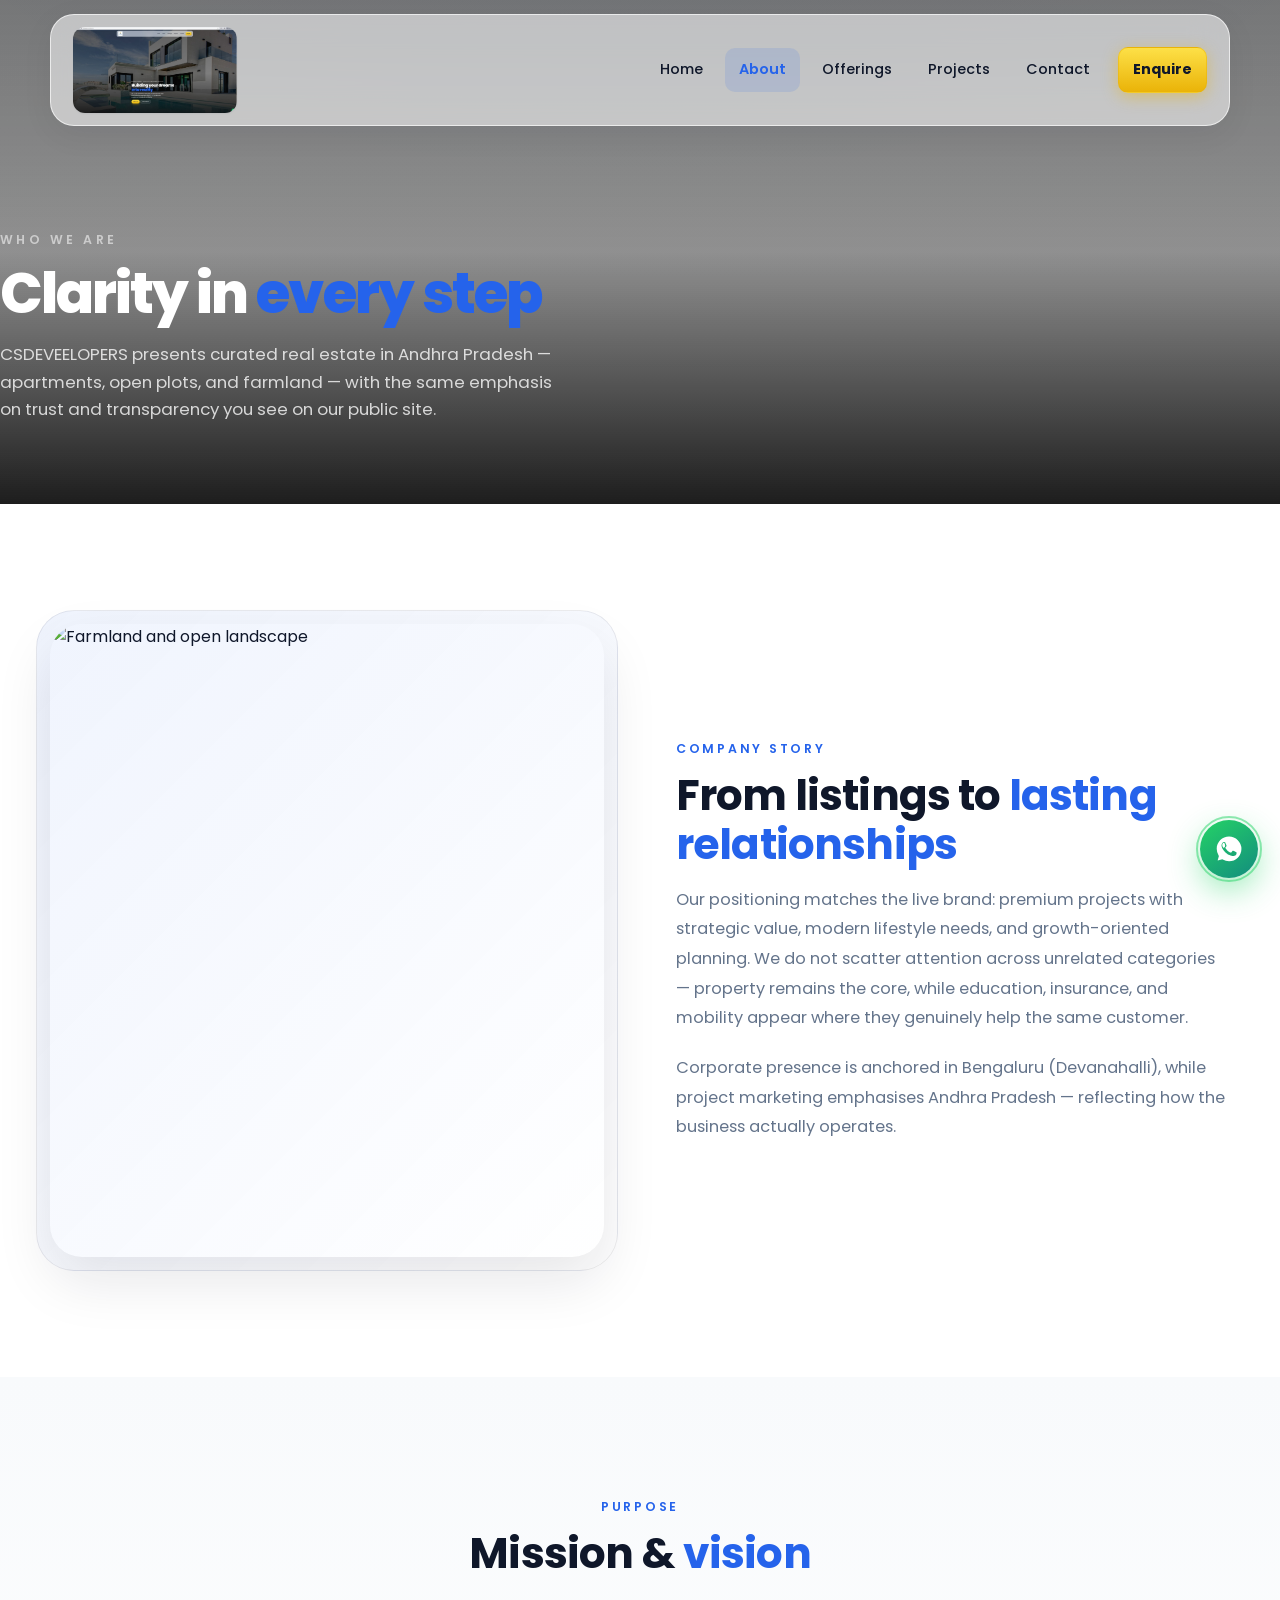
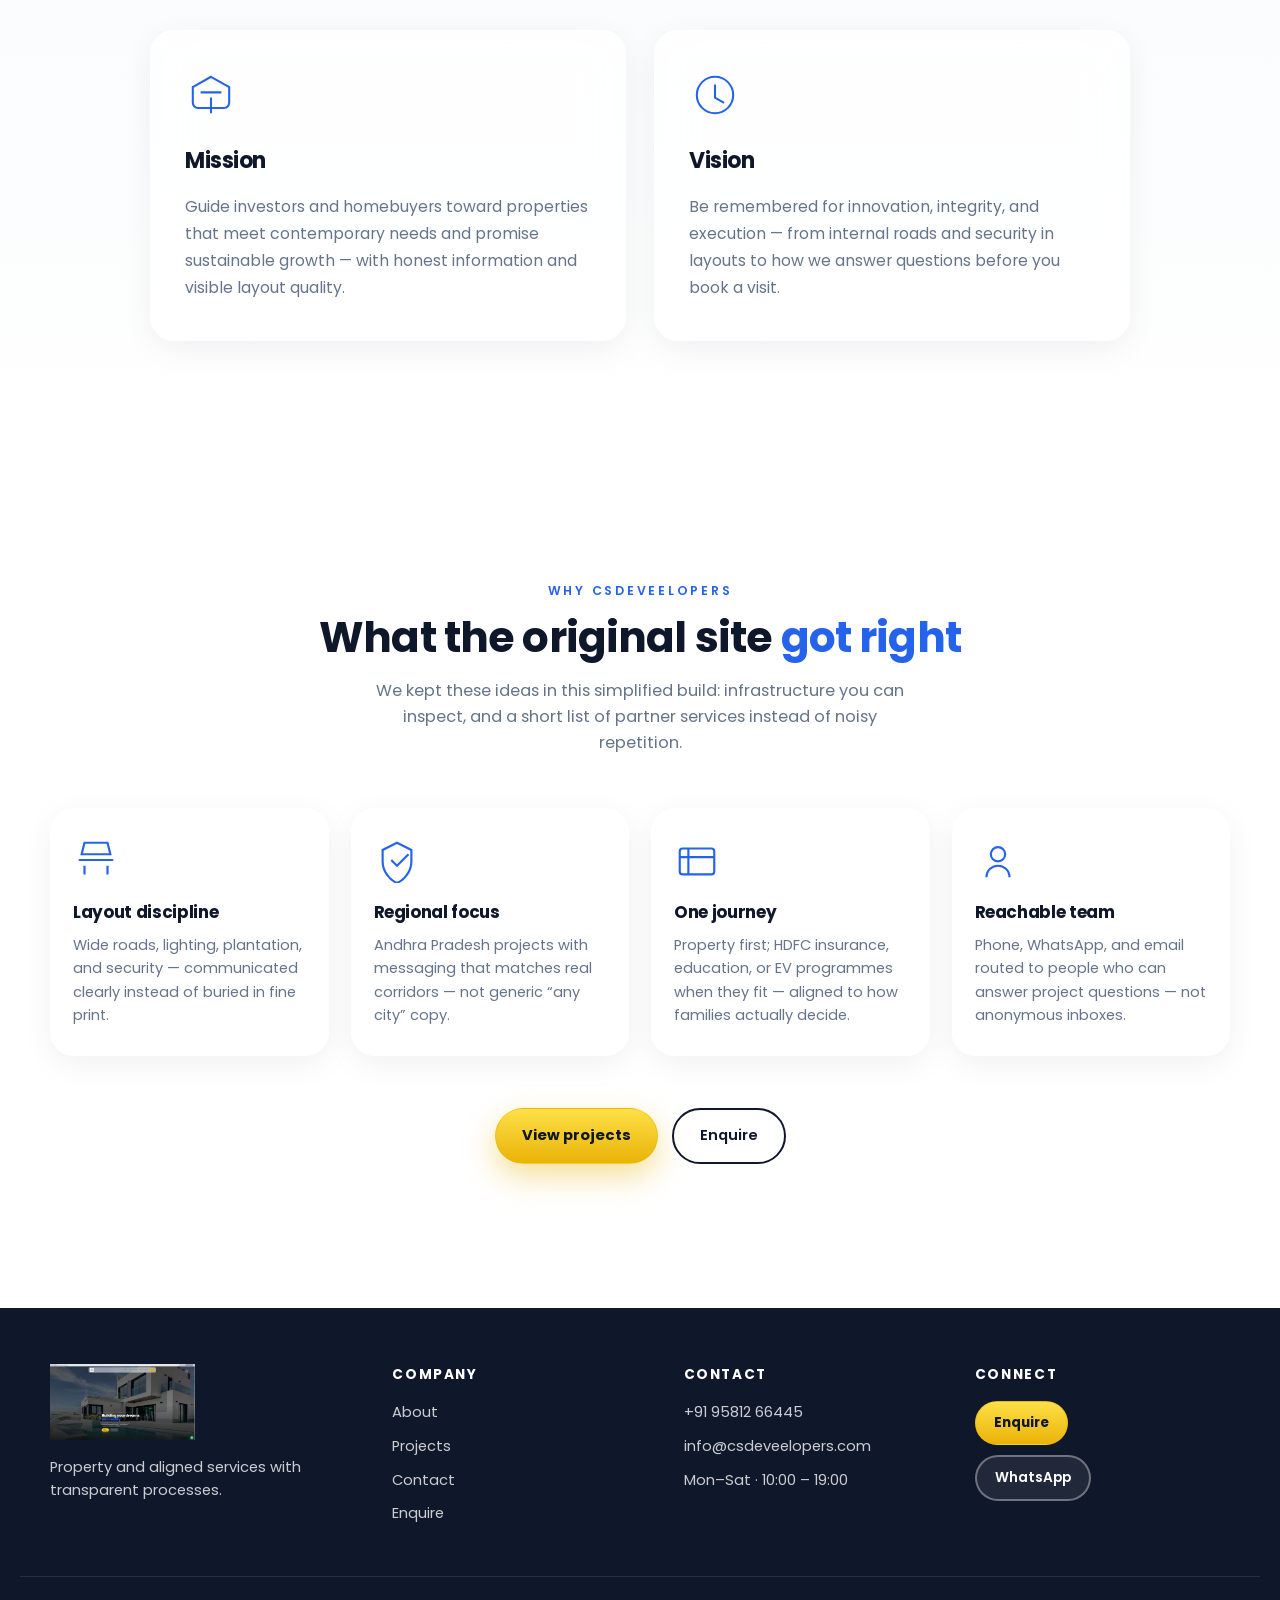
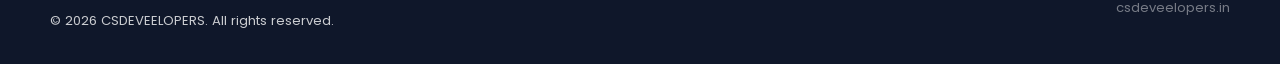
==== commit 881fa2c8: "Larger header logo, v=4 cache bust, update PNG asset Made-with: Cursor" ====
--- a/about.html
+++ b/about.html
@@ -20,7 +20,7 @@
   <header class="site-header" id="siteHeader">
     <div class="nav-inner glass-nav">
       <a href="index.html" class="logo logo--brand">
-        <img src="assets/logo-cs-deveelopers.png?v=3" alt="CS DEVEELOPERS — Building your dreams into reality" class="logo__img" width="200" height="120" onerror="this.onerror=null;this.src='assets/logo-cs-deveelopers.svg'" />
+        <img src="assets/logo-cs-deveelopers.png?v=4" alt="CS DEVEELOPERS — Building your dreams into reality" class="logo__img" width="200" height="120" onerror="this.onerror=null;this.src='assets/logo-cs-deveelopers.svg'" />
       </a>
       <button class="nav-toggle" type="button" aria-label="Open menu" aria-expanded="false">
         <span></span><span></span><span></span>
@@ -140,7 +140,7 @@
     <div class="container footer-grid">
       <div class="footer-brand">
         <a href="index.html" class="logo footer-logo logo--brand">
-          <img src="assets/logo-cs-deveelopers.png?v=3" alt="CS DEVEELOPERS" class="logo__img" width="180" height="108" onerror="this.onerror=null;this.src='assets/logo-cs-deveelopers.svg'" />
+          <img src="assets/logo-cs-deveelopers.png?v=4" alt="CS DEVEELOPERS" class="logo__img" width="180" height="108" onerror="this.onerror=null;this.src='assets/logo-cs-deveelopers.svg'" />
         </a>
         <p>Property and aligned services with transparent processes.</p>
       </div>
--- a/css/style.css
+++ b/css/style.css
@@ -33,7 +33,7 @@
   --radius-lg: 24px;
   --radius-xl: 32px;
   --font: "Poppins", system-ui, sans-serif;
-  --header-h: 96px;
+  --header-h: 104px;
   --ease-out: cubic-bezier(0.22, 1, 0.36, 1);
 }
 
@@ -243,6 +243,14 @@
   object-fit: contain;
   object-position: left center;
   transition: opacity 0.25s ease, transform 0.3s var(--ease-out);
+}
+
+/* Header: larger stacked mark + soft corners (helps if PNG has white padding) */
+.site-header .logo--brand .logo__img {
+  max-height: clamp(58px, 15vw, 86px);
+  max-width: min(260px, 62vw);
+  border-radius: 12px;
+  box-shadow: 0 1px 2px rgba(15, 23, 42, 0.06);
 }
 
 .logo--brand:hover .logo__img {
@@ -2750,7 +2758,7 @@
   flex-direction: column;
   gap: 20px;
   position: sticky;
-  top: 112px;
+  top: 120px;
 }
 
 .contact-channel {
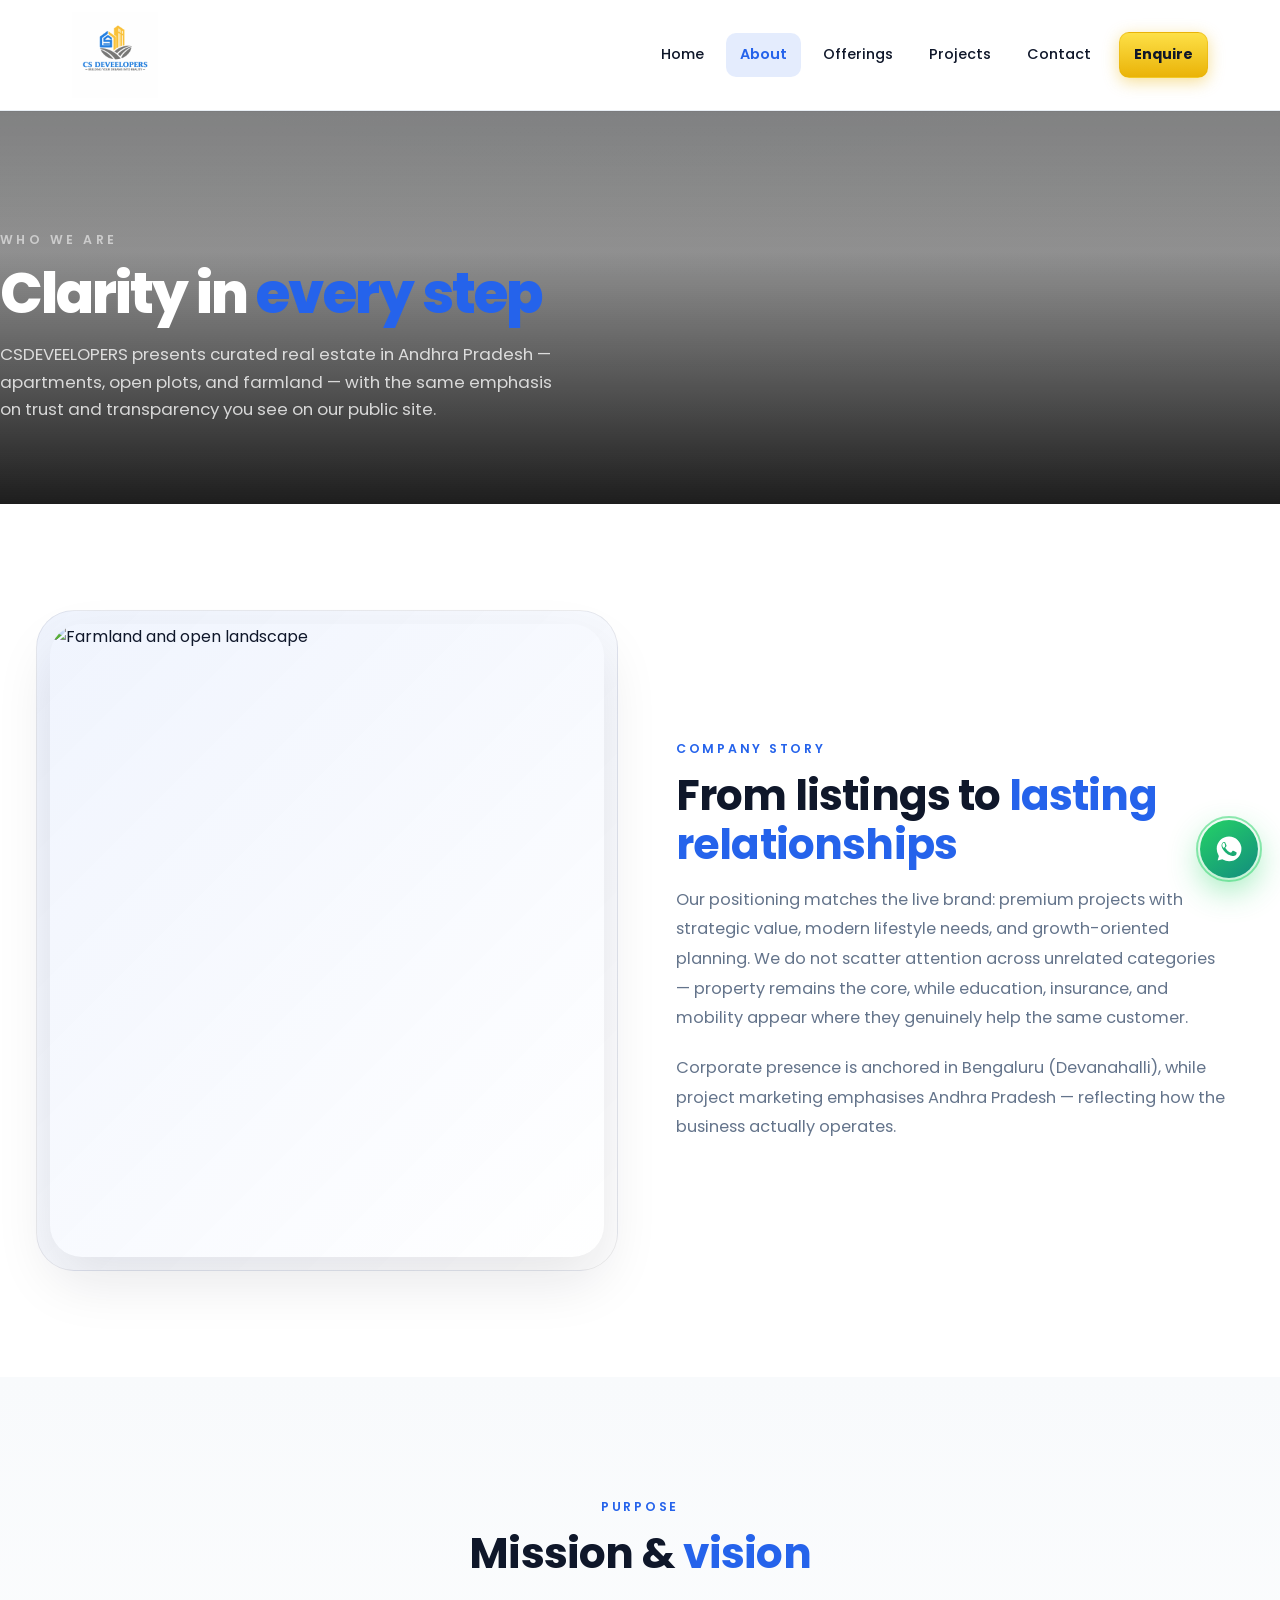
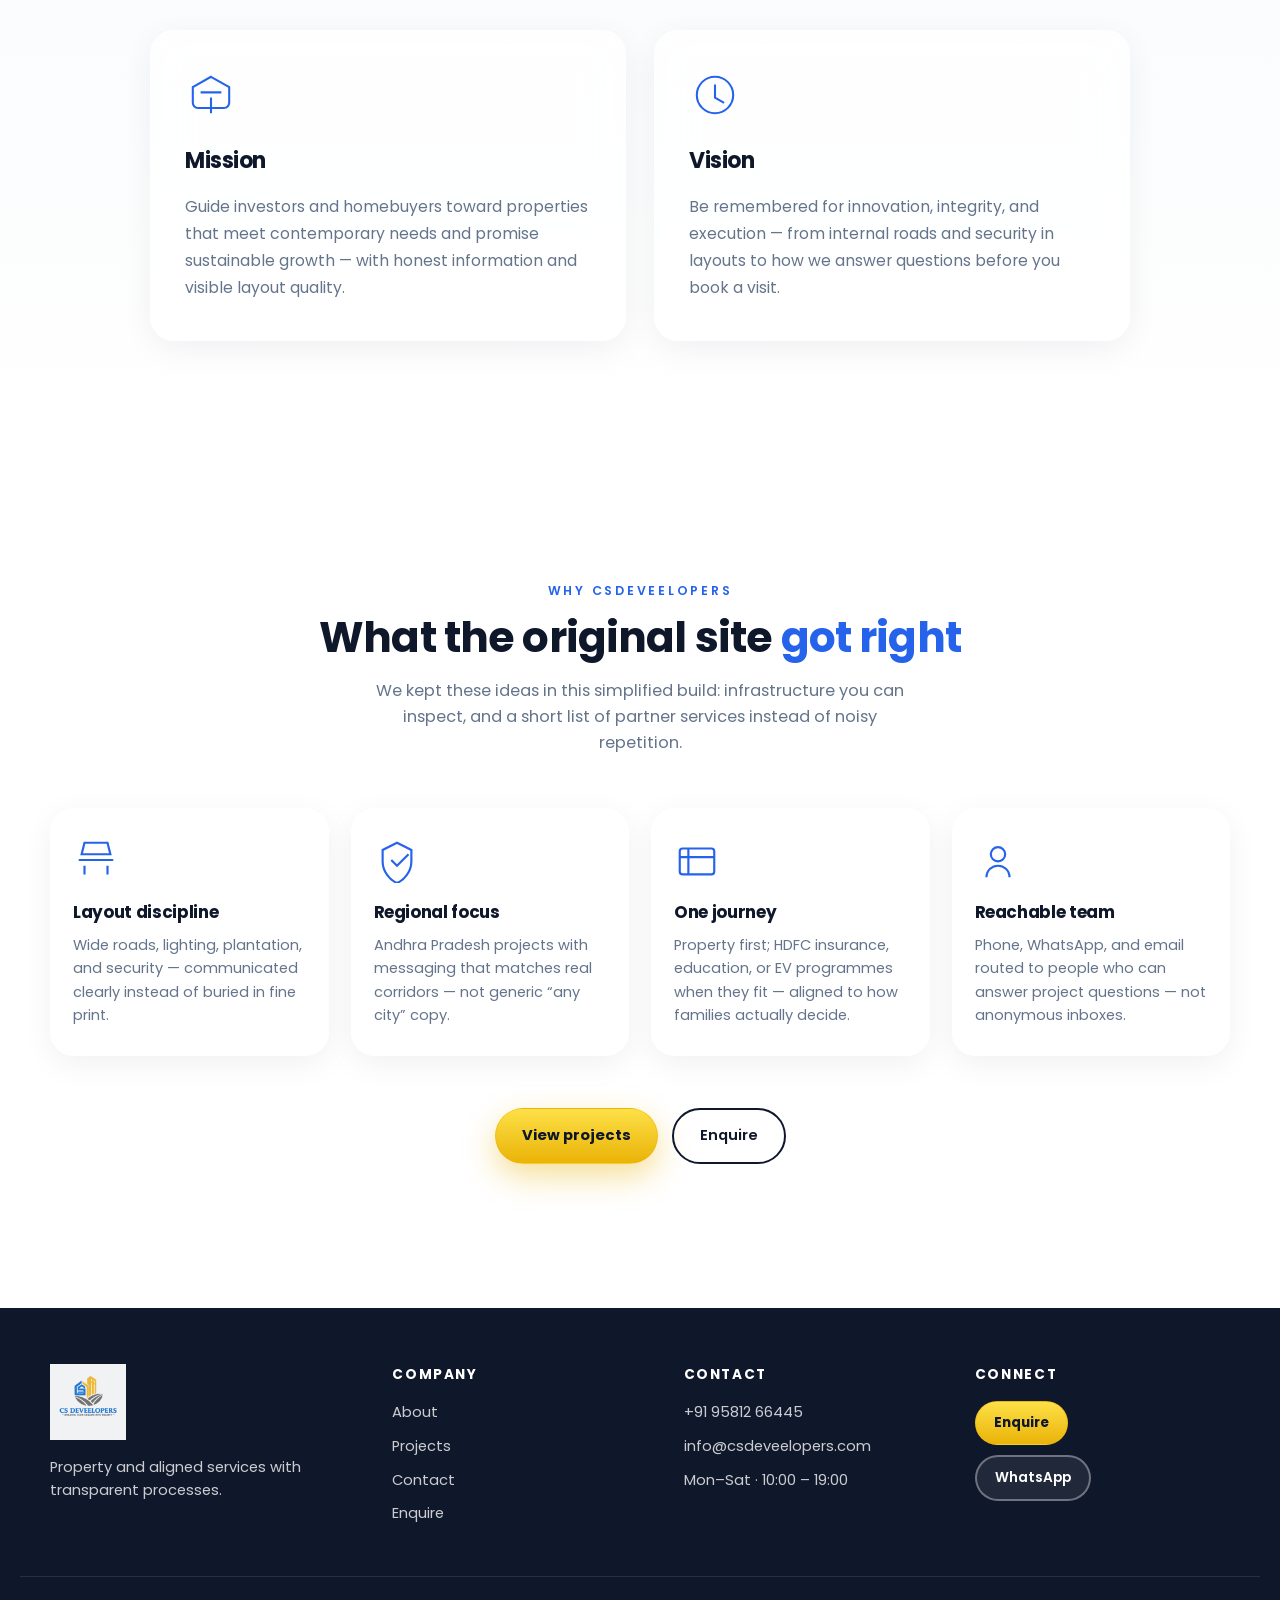
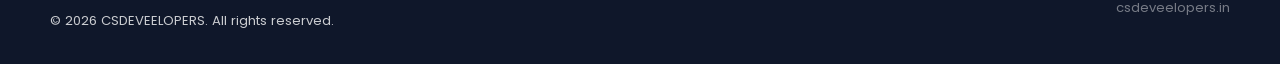
==== commit 9ee521e5: "Solid white nav bar, seamless white logo; new PNG; v=5 Made-with: Cursor" ====
--- a/about.html
+++ b/about.html
@@ -20,7 +20,7 @@
   <header class="site-header" id="siteHeader">
     <div class="nav-inner glass-nav">
       <a href="index.html" class="logo logo--brand">
-        <img src="assets/logo-cs-deveelopers.png?v=4" alt="CS DEVEELOPERS — Building your dreams into reality" class="logo__img" width="200" height="120" onerror="this.onerror=null;this.src='assets/logo-cs-deveelopers.svg'" />
+        <img src="assets/logo-cs-deveelopers.png?v=5" alt="CS DEVEELOPERS — Building your dreams into reality" class="logo__img" width="200" height="120" onerror="this.onerror=null;this.src='assets/logo-cs-deveelopers.svg'" />
       </a>
       <button class="nav-toggle" type="button" aria-label="Open menu" aria-expanded="false">
         <span></span><span></span><span></span>
@@ -140,7 +140,7 @@
     <div class="container footer-grid">
       <div class="footer-brand">
         <a href="index.html" class="logo footer-logo logo--brand">
-          <img src="assets/logo-cs-deveelopers.png?v=4" alt="CS DEVEELOPERS" class="logo__img" width="180" height="108" onerror="this.onerror=null;this.src='assets/logo-cs-deveelopers.svg'" />
+          <img src="assets/logo-cs-deveelopers.png?v=5" alt="CS DEVEELOPERS" class="logo__img" width="180" height="108" onerror="this.onerror=null;this.src='assets/logo-cs-deveelopers.svg'" />
         </a>
         <p>Property and aligned services with transparent processes.</p>
       </div>
--- a/css/style.css
+++ b/css/style.css
@@ -33,7 +33,7 @@
   --radius-lg: 24px;
   --radius-xl: 32px;
   --font: "Poppins", system-ui, sans-serif;
-  --header-h: 104px;
+  --header-h: 108px;
   --ease-out: cubic-bezier(0.22, 1, 0.36, 1);
 }
 
@@ -181,15 +181,18 @@
   }
 }
 
-/* ---------- Header / Glass nav ---------- */
+/* ---------- Header / Solid white nav (seamless with white logo PNG) ---------- */
 .site-header {
   position: fixed;
   top: 0;
   left: 0;
   right: 0;
   z-index: 9000;
-  padding: 14px 20px;
+  padding: 0;
   pointer-events: none;
+  background: #ffffff;
+  border-bottom: 1px solid #e8eef4;
+  box-shadow: 0 1px 0 rgba(15, 23, 42, 0.04);
 }
 
 .site-header > * {
@@ -203,21 +206,25 @@
   align-items: center;
   justify-content: space-between;
   padding: 12px 22px;
-  border-radius: var(--radius-lg);
-  transition: background 0.4s var(--ease-out), box-shadow 0.4s, border-color 0.4s;
+  border-radius: 0;
+  transition: box-shadow 0.35s var(--ease-out);
 }
 
 .glass-nav {
-  background: rgba(255, 255, 255, 0.55);
-  backdrop-filter: blur(18px) saturate(160%);
-  -webkit-backdrop-filter: blur(18px) saturate(160%);
-  border: 1px solid var(--glass-border);
-  box-shadow: var(--shadow-soft);
+  background: #ffffff;
+  backdrop-filter: none;
+  -webkit-backdrop-filter: none;
+  border: none;
+  box-shadow: none;
 }
 
 .site-header.is-scrolled .nav-inner {
-  background: rgba(255, 255, 255, 0.88);
-  box-shadow: var(--shadow-lift);
+  background: #ffffff;
+  box-shadow: none;
+}
+
+.site-header.is-scrolled {
+  box-shadow: 0 4px 24px rgba(15, 23, 42, 0.06);
 }
 
 .logo {
@@ -245,12 +252,12 @@
   transition: opacity 0.25s ease, transform 0.3s var(--ease-out);
 }
 
-/* Header: larger stacked mark + soft corners (helps if PNG has white padding) */
+/* Header: stacked mark; no shadow/radius so white PNG matches #fff bar */
 .site-header .logo--brand .logo__img {
   max-height: clamp(58px, 15vw, 86px);
   max-width: min(260px, 62vw);
-  border-radius: 12px;
-  box-shadow: 0 1px 2px rgba(15, 23, 42, 0.06);
+  border-radius: 0;
+  box-shadow: none;
 }
 
 .logo--brand:hover .logo__img {
@@ -1298,8 +1305,9 @@
     position: fixed;
     inset: 0;
     top: 0;
-    background: rgba(255, 255, 255, 0.97);
-    backdrop-filter: blur(16px);
+    background: #ffffff;
+    backdrop-filter: none;
+    -webkit-backdrop-filter: none;
     padding: 100px 28px 32px;
     transform: translateX(100%);
     transition: transform 0.45s var(--ease-out);
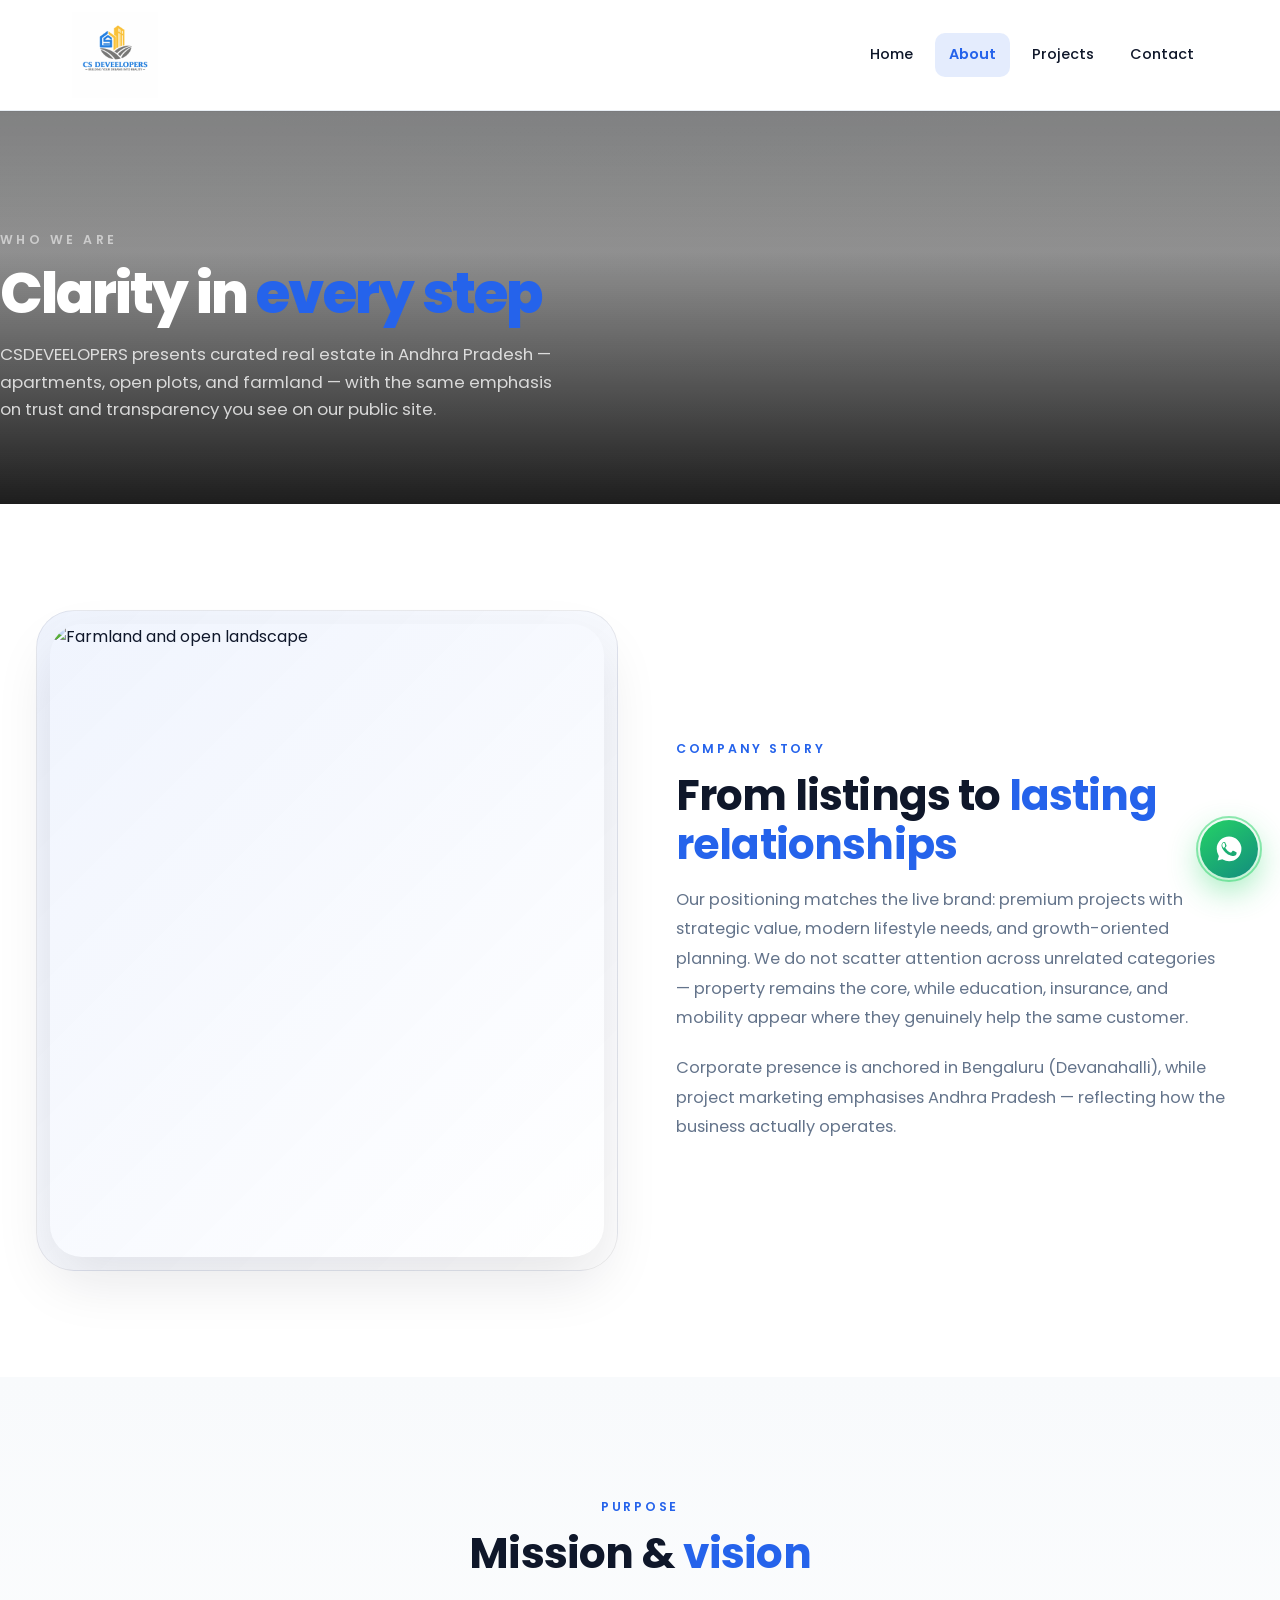
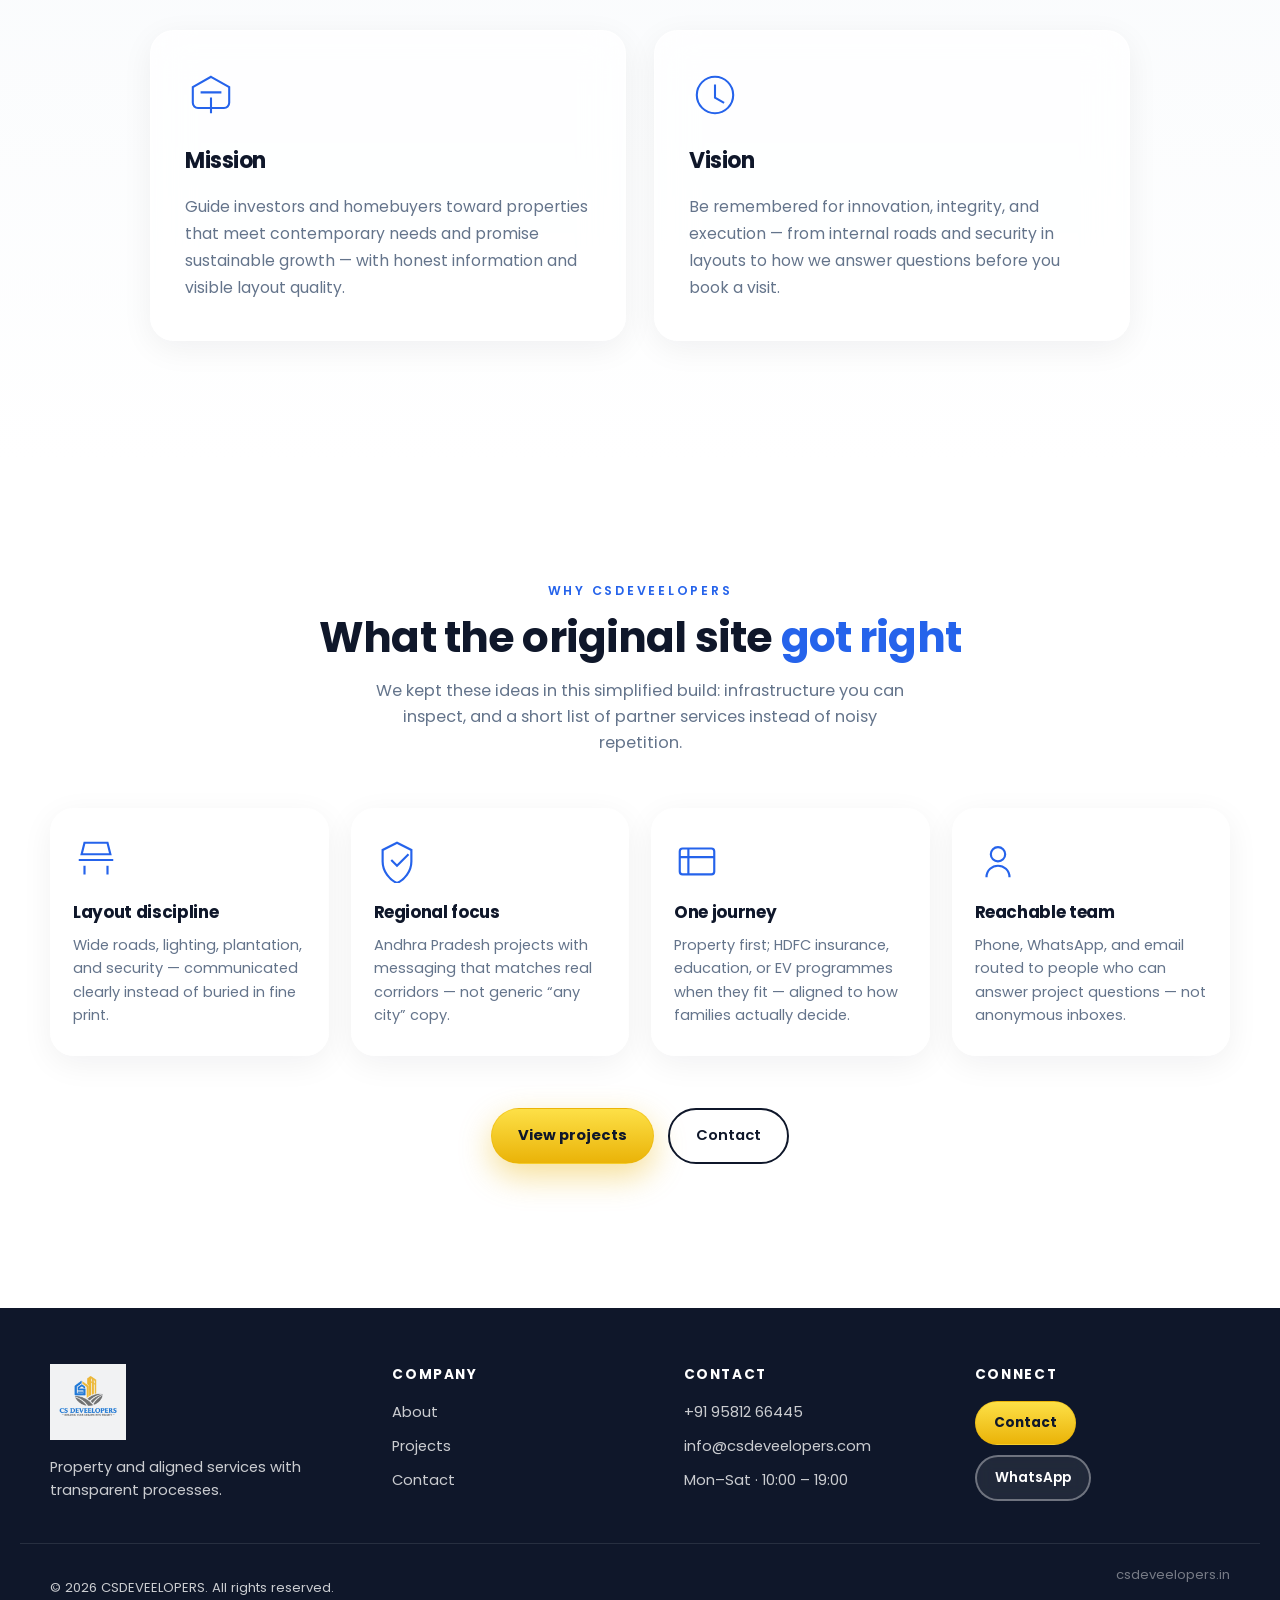
==== commit de1a5a9f: "Remove Offerings section and all enquiry forms and Enquire CTAs Made-with: Cursor" ====
--- a/about.html
+++ b/about.html
@@ -29,10 +29,8 @@
         <ul>
           <li><a href="index.html">Home</a></li>
           <li><a href="about.html" aria-current="page">About</a></li>
-          <li><a href="index.html#offerings">Offerings</a></li>
           <li><a href="projects.html">Projects</a></li>
           <li><a href="contact.html">Contact</a></li>
-          <li><a href="index.html#enquire" class="nav-cta">Enquire</a></li>
         </ul>
       </nav>
     </div>
@@ -130,7 +128,7 @@
         </div>
         <p class="ab-why-cta" data-aos="fade-up">
           <a href="projects.html" class="btn btn-primary">View projects</a>
-          <a href="index.html#enquire" class="btn btn-outline-dark">Enquire</a>
+          <a href="contact.html" class="btn btn-outline-dark">Contact</a>
         </p>
       </div>
     </section>
@@ -150,7 +148,6 @@
           <li><a href="about.html">About</a></li>
           <li><a href="projects.html">Projects</a></li>
           <li><a href="contact.html">Contact</a></li>
-          <li><a href="index.html#enquire">Enquire</a></li>
         </ul>
       </div>
       <div>
@@ -164,7 +161,7 @@
       <div>
         <h4>Connect</h4>
         <div class="footer-cta">
-          <a href="index.html#enquire" class="btn btn-primary btn-sm">Enquire</a>
+          <a href="contact.html" class="btn btn-primary btn-sm">Contact</a>
           <a href="https://wa.me/919581266445" class="btn btn-outline btn-sm" target="_blank" rel="noopener">WhatsApp</a>
         </div>
       </div>
--- a/css/style.css
+++ b/css/style.css
@@ -2558,6 +2558,25 @@
   align-items: start;
 }
 
+/* Contact page: phone / WhatsApp / office only (no form) */
+.contact-grid--solo {
+  grid-template-columns: 1fr;
+  max-width: 520px;
+  margin-inline: auto;
+}
+
+.contact-grid--solo .contact-aside {
+  position: static;
+  display: flex;
+  flex-direction: column;
+  width: 100%;
+}
+
+.pd-location .pd-map-embed {
+  max-width: 800px;
+  margin-inline: auto;
+}
+
 .contact-form-panel {
   position: relative;
   padding: clamp(40px, 5.5vw, 56px) clamp(36px, 4.5vw, 48px);
@@ -3010,6 +3029,12 @@
     gap: 20px;
   }
 
+  .contact-grid--solo .contact-aside {
+    display: flex;
+    flex-direction: column;
+    grid-template-columns: none;
+  }
+
   .contact-office {
     grid-column: 1 / -1;
   }
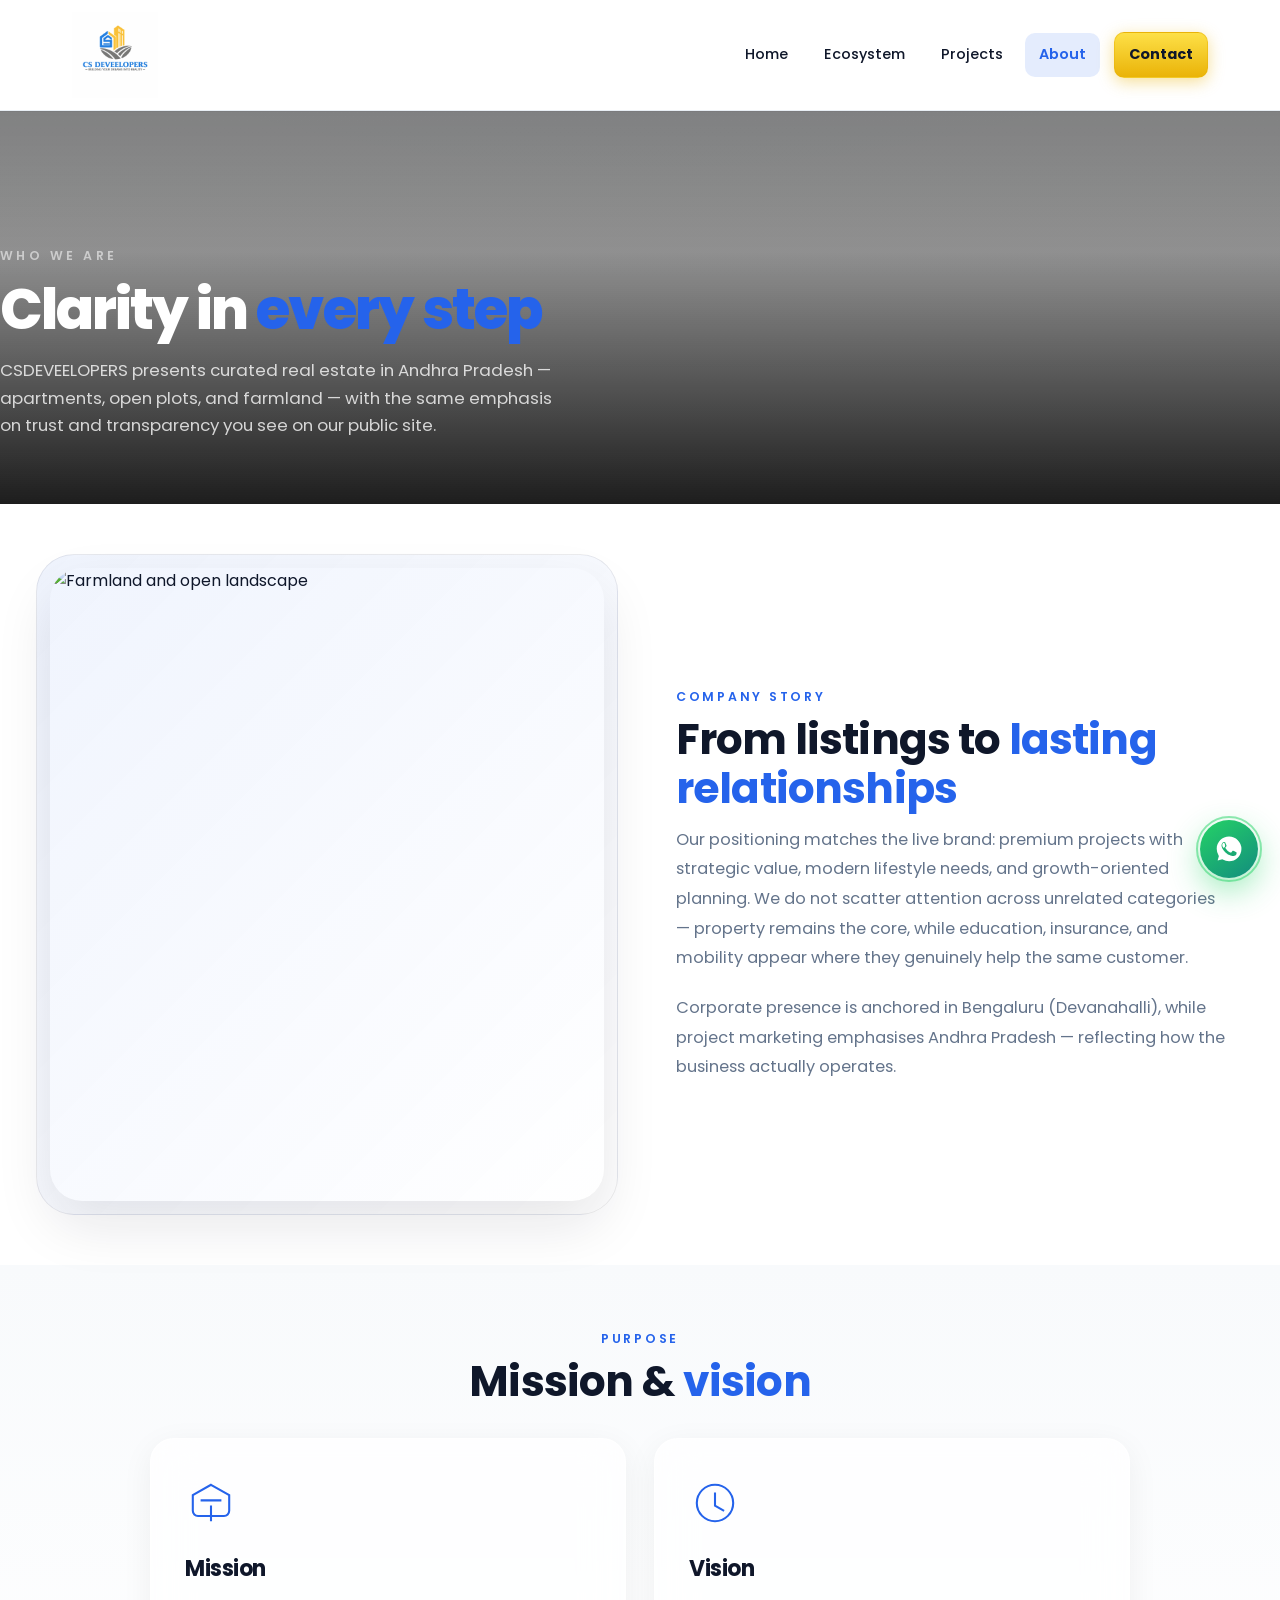
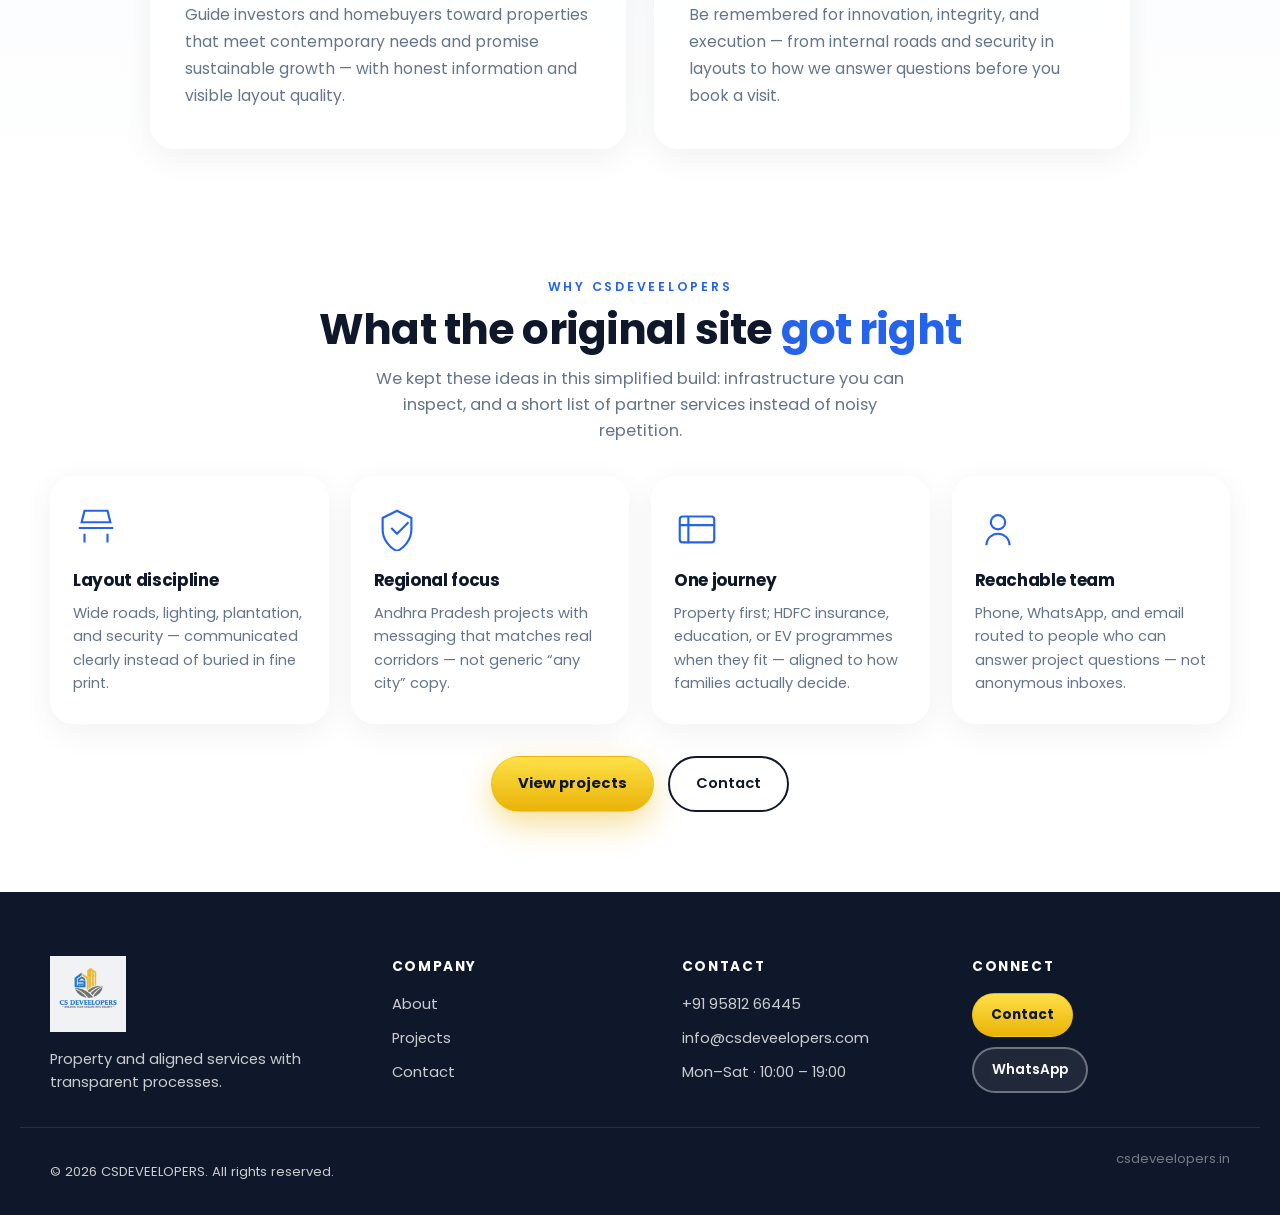
==== commit bb605d50: "Homepage redesign: Swiper hero, ecosystem sections, contact form, nav updates Made-with: Cursor" ====
--- a/about.html
+++ b/about.html
@@ -28,9 +28,10 @@
       <nav class="main-nav" aria-label="Primary">
         <ul>
           <li><a href="index.html">Home</a></li>
+          <li><a href="index.html#eig">Ecosystem</a></li>
+          <li><a href="projects.html">Projects</a></li>
           <li><a href="about.html" aria-current="page">About</a></li>
-          <li><a href="projects.html">Projects</a></li>
-          <li><a href="contact.html">Contact</a></li>
+          <li><a href="index.html#contact" class="nav-cta">Contact</a></li>
         </ul>
       </nav>
     </div>
--- a/css/style.css
+++ b/css/style.css
@@ -35,6 +35,11 @@
   --font: "Poppins", system-ui, sans-serif;
   --header-h: 108px;
   --ease-out: cubic-bezier(0.22, 1, 0.36, 1);
+  /* Vertical rhythm — tighter, production-style density */
+  --section-pad-y: clamp(2.75rem, 5vw, 4rem);
+  --section-pad-x: clamp(16px, 4vw, 20px);
+  --section-head-gap: clamp(1.5rem, 3vw, 2rem);
+  --section-grid-gap: clamp(0.9375rem, 2vw, 1.25rem);
 }
 
 *,
@@ -364,7 +369,7 @@
   position: relative;
   display: flex;
   align-items: flex-end;
-  padding-bottom: clamp(100px, 14vh, 160px);
+  padding-bottom: var(--section-pad-y);
   overflow: hidden;
 }
 
@@ -410,7 +415,7 @@
   text-transform: uppercase;
   letter-spacing: 0.28em;
   color: rgba(255, 255, 255, 0.75);
-  margin: 0 0 16px;
+  margin: 0 0 12px;
 }
 
 .hero-title {
@@ -418,7 +423,7 @@
   font-weight: 700;
   line-height: 1.1;
   color: #fff;
-  margin: 0 0 18px;
+  margin: 0 0 14px;
   letter-spacing: -0.03em;
 }
 
@@ -434,7 +439,7 @@
   font-size: 1.05rem;
   color: rgba(255, 255, 255, 0.82);
   max-width: 520px;
-  margin: 0 0 28px;
+  margin: 0 0 22px;
   font-weight: 400;
 }
 
@@ -599,7 +604,7 @@
   min-height: 100dvh;
   display: flex;
   align-items: flex-end;
-  padding-bottom: clamp(100px, 14vh, 160px);
+  padding-bottom: var(--section-pad-y);
   overflow: hidden;
 }
 
@@ -630,10 +635,6 @@
   z-index: 2;
 }
 
-.section--concept {
-  padding-bottom: clamp(40px, 6vw, 56px);
-}
-
 .concept-inner {
   text-align: center;
   max-width: 800px;
@@ -712,7 +713,7 @@
   padding: 0;
   display: grid;
   grid-template-columns: repeat(4, 1fr);
-  gap: 20px;
+  gap: var(--section-grid-gap);
 }
 
 .amenities-simple-item {
@@ -759,11 +760,12 @@
 
 /* ---------- Sections ---------- */
 .section {
-  padding: clamp(72px, 10vw, 120px) 20px;
-}
-
-.section--tight-top {
-  padding-top: clamp(48px, 7vw, 72px);
+  padding: var(--section-pad-y) var(--section-pad-x);
+}
+
+.section.contact-body,
+.section.contact-map-section {
+  padding-block: 0;
 }
 
 .section-eyebrow {
@@ -772,7 +774,7 @@
   letter-spacing: 0.22em;
   color: var(--accent);
   font-weight: 600;
-  margin: 0 0 12px;
+  margin: 0 0 8px;
 }
 
 .section-title {
@@ -780,7 +782,7 @@
   font-weight: 700;
   line-height: 1.15;
   letter-spacing: -0.02em;
-  margin: 0 0 16px;
+  margin: 0 0 12px;
 }
 
 .section-lead {
@@ -797,7 +799,7 @@
 
 .section-head {
   text-align: center;
-  margin-bottom: 52px;
+  margin-bottom: var(--section-head-gap);
 }
 
 .glass-panel {
@@ -816,7 +818,7 @@
 .projects-grid {
   display: grid;
   grid-template-columns: repeat(3, 1fr);
-  gap: 28px;
+  gap: var(--section-grid-gap);
 }
 
 .project-card {
@@ -918,7 +920,7 @@
 /* Statistics */
 .stats-section {
   position: relative;
-  padding: clamp(80px, 12vw, 120px) 20px;
+  padding: var(--section-pad-y) var(--section-pad-x);
   overflow: hidden;
 }
 
@@ -943,7 +945,7 @@
 
 .stats-head {
   text-align: center;
-  margin-bottom: clamp(36px, 6vw, 52px);
+  margin-bottom: var(--section-head-gap);
 }
 
 .stats-eyebrow {
@@ -967,7 +969,7 @@
 .stats-grid {
   display: grid;
   grid-template-columns: repeat(4, 1fr);
-  gap: 20px;
+  gap: var(--section-grid-gap);
 }
 
 .stat-tile {
@@ -1010,7 +1012,7 @@
 /* CTA band — Book Site Visit */
 .cta-band {
   position: relative;
-  padding: clamp(88px, 12vw, 130px) 20px;
+  padding: var(--section-pad-y) var(--section-pad-x);
   overflow: hidden;
 }
 
@@ -1158,14 +1160,14 @@
 .site-footer {
   background: var(--color-ink);
   color: rgba(255, 255, 255, 0.78);
-  padding: 56px 20px 0;
+  padding: var(--section-pad-y) var(--section-pad-x) 0;
 }
 
 .footer-grid {
   display: grid;
   grid-template-columns: 1.2fr repeat(3, 1fr);
-  gap: 36px;
-  padding-bottom: 40px;
+  gap: var(--section-head-gap);
+  padding-bottom: var(--section-head-gap);
 }
 
 .footer-logo .logo-mark {
@@ -1400,7 +1402,7 @@
   position: relative;
   z-index: 2;
   width: 100%;
-  padding: calc(88px + clamp(32px, 6vw, 56px)) 0 clamp(48px, 7vw, 80px);
+  padding: calc(var(--header-h) + clamp(1rem, 2.5vw, 1.5rem)) 0 var(--section-pad-y);
 }
 
 .page-header__eyebrow {
@@ -1432,13 +1434,17 @@
 
 .catalog-section {
   background: linear-gradient(180deg, var(--color-surface) 0%, var(--color-bg) 35%);
-  padding-top: clamp(48px, 6vw, 72px);
+}
+
+.catalog-section .section-lead.narrow {
+  text-align: center;
+  margin-bottom: var(--section-head-gap);
 }
 
 .filter-bar {
   padding: 26px 28px 22px;
   border-radius: var(--radius-xl);
-  margin-bottom: clamp(40px, 6vw, 56px);
+  margin-bottom: var(--section-head-gap);
   border: 1px solid rgba(255, 255, 255, 0.65);
   box-shadow: 0 16px 48px rgba(10, 10, 10, 0.07);
 }
@@ -1682,7 +1688,7 @@
 }
 
 .pd-intro {
-  padding: calc(var(--header-h) + clamp(28px, 5vw, 52px)) 0 clamp(40px, 6vw, 64px);
+  padding: calc(var(--header-h) + clamp(1rem, 2.5vw, 1.5rem)) 0 var(--section-pad-y);
   background: linear-gradient(185deg, #f6f6f6 0%, #ffffff 55%);
   border-bottom: 1px solid var(--color-border);
   position: relative;
@@ -1829,7 +1835,7 @@
 }
 
 .pd-gallery-section {
-  padding: 0 20px clamp(56px, 9vw, 96px);
+  padding: 0 var(--section-pad-x) var(--section-pad-y);
   background: var(--color-bg);
 }
 
@@ -1967,7 +1973,7 @@
 .pd-block-head {
   text-align: center;
   max-width: 580px;
-  margin: 0 auto 52px;
+  margin: 0 auto var(--section-head-gap);
 }
 
 .pd-block-title {
@@ -1987,7 +1993,7 @@
 .pd-amenities-grid {
   display: grid;
   grid-template-columns: repeat(3, 1fr);
-  gap: 22px;
+  gap: var(--section-grid-gap);
 }
 
 .pd-amenity {
@@ -2334,7 +2340,6 @@
 
 .ab-why {
   background: var(--color-bg);
-  padding-bottom: clamp(88px, 12vw, 128px);
 }
 
 .ab-why-grid {
@@ -2392,7 +2397,7 @@
   flex-wrap: wrap;
   gap: 14px;
   justify-content: center;
-  margin-top: 52px;
+  margin-top: var(--section-head-gap);
 }
 
 @media (max-width: 1024px) {
@@ -2503,8 +2508,8 @@
   position: relative;
   overflow: hidden;
   background: linear-gradient(180deg, #fafafa 0%, #ffffff 28%, #f7f7f7 100%);
-  padding-top: clamp(56px, 9vw, 104px);
-  padding-bottom: clamp(56px, 8vw, 96px);
+  padding-top: var(--section-pad-y);
+  padding-bottom: var(--section-pad-y);
 }
 
 .contact-body__ambient {
@@ -2951,8 +2956,8 @@
 
 .contact-map-section {
   position: relative;
-  padding-top: clamp(24px, 4vw, 40px);
-  padding-bottom: clamp(88px, 12vw, 128px);
+  padding-top: var(--section-pad-y);
+  padding-bottom: var(--section-pad-y);
   background: linear-gradient(180deg, #ffffff 0%, #f9f9f9 100%);
 }
 
@@ -2969,7 +2974,7 @@
 
 .contact-map-head {
   text-align: center;
-  margin-bottom: clamp(36px, 5vw, 52px);
+  margin-bottom: var(--section-head-gap);
 }
 
 .contact-map-head .section-lead {
@@ -3083,3 +3088,958 @@
     transform: none;
   }
 }
+
+/* ============================================
+   Homepage — ecosystem layout (premium)
+   ============================================ */
+
+.page-home .hero--carousel {
+  display: flex;
+  flex-direction: column;
+  min-height: 100dvh;
+  padding-top: var(--header-h);
+  background: #0a0f1a;
+}
+
+.hero-carousel-eyebrow {
+  margin: 0;
+  flex-shrink: 0;
+  text-align: center;
+  font-size: 0.7rem;
+  font-weight: 700;
+  letter-spacing: 0.18em;
+  text-transform: uppercase;
+  color: rgba(255, 255, 255, 0.88);
+  padding: 12px var(--section-pad-x) 8px;
+  text-wrap: balance;
+}
+
+.page-home .hero-swiper {
+  flex: 1;
+  min-height: 0;
+  width: 100%;
+  height: auto !important;
+  min-height: min(520px, calc(100dvh - var(--header-h) - 52px));
+  position: relative;
+}
+
+.page-home .hero-slide {
+  min-height: min(640px, calc(100dvh - var(--header-h) - 52px));
+  height: auto;
+  display: flex;
+  align-items: flex-end;
+  padding-bottom: clamp(2rem, 5vw, 4rem);
+}
+
+.page-home .hero-slide-inner {
+  position: relative;
+  z-index: 2;
+  width: 100%;
+  padding-bottom: 56px;
+}
+
+.page-home .hero-pagination.swiper-pagination {
+  bottom: 18px !important;
+  display: flex;
+  justify-content: center;
+  flex-wrap: wrap;
+  gap: 8px;
+}
+
+.page-home .hero-pagination .swiper-pagination-bullet {
+  width: 10px;
+  height: 10px;
+  background: rgba(255, 255, 255, 0.35);
+  opacity: 1;
+  transition: transform 0.35s var(--ease-out), background 0.35s;
+}
+
+.page-home .hero-pagination .swiper-pagination-bullet-active {
+  background: var(--cta);
+  transform: scale(1.25);
+  box-shadow: 0 0 16px var(--cta-glow);
+}
+
+.page-home .hero-swiper .swiper-button-prev,
+.page-home .hero-swiper .swiper-button-next {
+  width: 48px;
+  height: 48px;
+  margin-top: 0;
+  top: 50%;
+  transform: translateY(-50%);
+  border-radius: 50%;
+  background: rgba(255, 255, 255, 0.12);
+  border: 1px solid rgba(255, 255, 255, 0.22);
+  color: #fff;
+  backdrop-filter: blur(12px);
+  -webkit-backdrop-filter: blur(12px);
+  transition: background 0.35s, border-color 0.35s, transform 0.35s var(--ease-out), box-shadow 0.35s;
+}
+
+.page-home .hero-swiper .swiper-button-prev::after,
+.page-home .hero-swiper .swiper-button-next::after {
+  font-size: 14px;
+  font-weight: 700;
+}
+
+.page-home .hero-swiper .swiper-button-prev:hover,
+.page-home .hero-swiper .swiper-button-next:hover {
+  background: rgba(255, 255, 255, 0.22);
+  border-color: rgba(var(--accent-rgb), 0.5);
+  box-shadow: 0 8px 28px rgba(0, 0, 0, 0.25);
+}
+
+.page-home .hero-swiper .swiper-button-prev {
+  left: 16px;
+}
+
+.page-home .hero-swiper .swiper-button-next {
+  right: 16px;
+}
+
+.page-home .hero-swiper .swiper-button-disabled {
+  opacity: 0.35;
+  pointer-events: none;
+}
+
+@media (max-width: 640px) {
+  .page-home .hero-swiper .swiper-button-prev,
+  .page-home .hero-swiper .swiper-button-next {
+    display: none;
+  }
+}
+
+/* Earn / Invest / Grow */
+.home-section-head {
+  margin-bottom: var(--section-head-gap);
+}
+
+.home-eig__grid {
+  display: grid;
+  grid-template-columns: repeat(3, 1fr);
+  gap: var(--section-grid-gap);
+}
+
+.home-eig__card {
+  padding: clamp(22px, 3vw, 32px);
+  border-radius: var(--radius-lg);
+  background: #fff;
+  border: 1px solid var(--color-border);
+  box-shadow: var(--shadow-soft);
+  text-align: center;
+  transition: box-shadow 0.4s var(--ease-out), border-color 0.35s;
+}
+
+.home-eig__card:hover {
+  box-shadow: var(--shadow-lift);
+  border-color: rgba(var(--accent-rgb), 0.15);
+}
+
+.home-eig__icon {
+  width: 56px;
+  height: 56px;
+  margin: 0 auto 16px;
+  display: grid;
+  place-items: center;
+  border-radius: var(--radius-md);
+  background: var(--accent-soft);
+  color: var(--accent);
+}
+
+.home-eig__icon svg {
+  width: 28px;
+  height: 28px;
+}
+
+.home-eig__title {
+  margin: 0 0 10px;
+  font-size: 1.35rem;
+  font-weight: 700;
+  letter-spacing: -0.02em;
+}
+
+.home-eig__text {
+  margin: 0;
+  font-size: 0.92rem;
+  color: var(--color-muted);
+  line-height: 1.65;
+}
+
+.home-stats {
+  display: flex;
+  flex-wrap: wrap;
+  justify-content: center;
+  gap: clamp(24px, 6vw, 48px);
+  margin-top: var(--section-head-gap);
+  padding: var(--section-head-gap) 0 0;
+  border-top: 1px solid var(--color-border);
+}
+
+.home-stats__item {
+  text-align: center;
+}
+
+.home-stats__num {
+  display: block;
+  font-size: clamp(1.75rem, 3vw, 2.25rem);
+  font-weight: 800;
+  color: var(--accent);
+  letter-spacing: -0.03em;
+  line-height: 1.1;
+}
+
+.home-stats__label {
+  font-size: 0.78rem;
+  font-weight: 600;
+  text-transform: uppercase;
+  letter-spacing: 0.12em;
+  color: var(--color-muted);
+}
+
+/* Ecosystem flow */
+.home-ecosystem {
+  background: var(--color-surface);
+}
+
+.home-eco-flow {
+  display: flex;
+  flex-wrap: wrap;
+  align-items: center;
+  justify-content: center;
+  gap: 12px 8px;
+  margin-bottom: var(--section-head-gap);
+}
+
+.home-eco-step {
+  flex: 0 1 auto;
+  min-width: 100px;
+  max-width: 140px;
+  padding: 18px 14px;
+  border-radius: var(--radius-md);
+  background: #fff;
+  border: 1px solid var(--color-border);
+  text-align: center;
+  box-shadow: var(--shadow-soft);
+  transition: box-shadow 0.35s var(--ease-out);
+}
+
+.home-eco-step:hover {
+  box-shadow: var(--shadow-lift);
+}
+
+.home-eco-step__icon {
+  width: 44px;
+  height: 44px;
+  margin: 0 auto 10px;
+  display: grid;
+  place-items: center;
+  color: var(--accent);
+}
+
+.home-eco-step__icon svg {
+  width: 26px;
+  height: 26px;
+}
+
+.home-eco-step__label {
+  display: block;
+  font-weight: 700;
+  font-size: 1.05rem;
+  margin-bottom: 4px;
+}
+
+.home-eco-step__cap {
+  font-size: 0.75rem;
+  color: var(--color-muted);
+  line-height: 1.35;
+}
+
+.home-eco-arrow {
+  color: var(--accent);
+  font-weight: 700;
+  font-size: 1.1rem;
+  opacity: 0.65;
+  user-select: none;
+}
+
+.home-eco-cta-line {
+  text-align: center;
+  margin: 0;
+}
+
+/* Income cards */
+.home-income {
+  background: linear-gradient(180deg, #fff 0%, var(--color-surface) 100%);
+}
+
+.home-income__grid {
+  display: grid;
+  grid-template-columns: repeat(3, 1fr);
+  gap: var(--section-grid-gap);
+}
+
+.home-income-card {
+  padding: 24px 22px;
+  border-radius: var(--radius-lg);
+  background: #fff;
+  border: 1px solid var(--color-border);
+  box-shadow: var(--shadow-soft);
+  transition: transform 0.35s var(--ease-out), box-shadow 0.35s var(--ease-out), border-color 0.35s;
+}
+
+.home-income-card:hover {
+  box-shadow: var(--shadow-lift);
+  border-color: rgba(var(--accent-rgb), 0.2);
+}
+
+.home-income-card__icon {
+  width: 48px;
+  height: 48px;
+  margin-bottom: 16px;
+  display: grid;
+  place-items: center;
+  border-radius: var(--radius-sm);
+  background: var(--accent-soft);
+  color: var(--accent);
+}
+
+.home-income-card__icon svg {
+  width: 24px;
+  height: 24px;
+}
+
+.home-income-card__title {
+  margin: 0 0 10px;
+  font-size: 1.08rem;
+  font-weight: 700;
+}
+
+.home-income-card__text {
+  margin: 0 0 16px;
+  font-size: 0.88rem;
+  color: var(--color-muted);
+  line-height: 1.6;
+}
+
+.home-income-card__cta {
+  font-size: 0.88rem;
+  font-weight: 600;
+  color: var(--accent);
+  transition: gap 0.25s;
+}
+
+.home-income-card__cta:hover {
+  color: var(--brand-blue-dark);
+}
+
+/* Core split */
+.home-core__split {
+  display: grid;
+  grid-template-columns: 1.15fr 1fr;
+  gap: clamp(28px, 4vw, 48px);
+  align-items: start;
+}
+
+.home-core__grid2 {
+  display: grid;
+  grid-template-columns: 1fr 1fr;
+  gap: 14px;
+  margin-bottom: 20px;
+}
+
+.home-core-tile {
+  position: relative;
+  display: block;
+  aspect-ratio: 4/3;
+  border-radius: var(--radius-md);
+  overflow: hidden;
+  border: 1px solid var(--color-border);
+  box-shadow: var(--shadow-soft);
+  transition: box-shadow 0.35s;
+}
+
+.home-core-tile:hover {
+  box-shadow: var(--shadow-lift);
+}
+
+.home-core-tile__bg {
+  position: absolute;
+  inset: 0;
+  background-size: cover;
+  background-position: center;
+  transform: scale(1.03);
+  transition: transform 0.6s var(--ease-out);
+}
+
+.home-core-tile:hover .home-core-tile__bg {
+  transform: scale(1.08);
+}
+
+.home-core-tile__label {
+  position: absolute;
+  left: 0;
+  right: 0;
+  bottom: 0;
+  padding: 14px 14px 12px;
+  font-size: 0.92rem;
+  font-weight: 700;
+  color: #fff;
+  background: linear-gradient(transparent, rgba(10, 10, 10, 0.82));
+}
+
+.home-core__btn {
+  width: 100%;
+  max-width: 280px;
+}
+
+.home-core__inv {
+  background: linear-gradient(165deg, #0f172a 0%, #1e293b 100%);
+  color: rgba(255, 255, 255, 0.9);
+  padding: clamp(28px, 4vw, 40px);
+  border-radius: var(--radius-xl);
+  box-shadow: 0 24px 56px rgba(15, 23, 42, 0.25);
+  border: 1px solid rgba(255, 255, 255, 0.08);
+}
+
+.home-core-trust {
+  list-style: none;
+  margin: 0 0 24px;
+  padding: 0;
+}
+
+.home-core-trust li {
+  display: flex;
+  gap: 16px;
+  align-items: flex-start;
+  margin-bottom: 22px;
+}
+
+.home-core-trust li:last-child {
+  margin-bottom: 0;
+}
+
+.home-core-trust__icon {
+  flex-shrink: 0;
+  width: 44px;
+  height: 44px;
+  display: grid;
+  place-items: center;
+  border-radius: var(--radius-sm);
+  background: rgba(234, 179, 8, 0.15);
+  color: var(--cta);
+}
+
+.home-core-trust__icon svg {
+  width: 22px;
+  height: 22px;
+}
+
+.home-core-trust strong {
+  display: block;
+  font-size: 1.05rem;
+  margin-bottom: 4px;
+  color: #fff;
+}
+
+.home-core-trust span {
+  font-size: 0.88rem;
+  color: rgba(255, 255, 255, 0.65);
+  line-height: 1.5;
+}
+
+.home-core__btn-inv {
+  border-color: rgba(255, 255, 255, 0.45);
+  color: #fff;
+  width: 100%;
+}
+
+.home-core__btn-inv:hover {
+  background: #fff;
+  color: var(--color-ink);
+  border-color: #fff;
+}
+
+/* Explore */
+.home-explore__grid {
+  display: grid;
+  grid-template-columns: repeat(4, 1fr);
+  gap: var(--section-grid-gap);
+}
+
+.home-explore-card {
+  padding: 24px 20px;
+  border-radius: var(--radius-lg);
+  background: #fff;
+  border: 1px solid var(--color-border);
+  box-shadow: var(--shadow-soft);
+  transition: box-shadow 0.35s, border-color 0.35s;
+}
+
+.home-explore-card:hover {
+  box-shadow: var(--shadow-lift);
+  border-color: rgba(var(--accent-rgb), 0.18);
+}
+
+.home-explore-card__icon {
+  width: 52px;
+  height: 52px;
+  margin-bottom: 14px;
+  display: grid;
+  place-items: center;
+  border-radius: var(--radius-md);
+  background: var(--accent-soft);
+  color: var(--accent);
+}
+
+.home-explore-card__icon svg {
+  width: 26px;
+  height: 26px;
+}
+
+.home-explore-card__title {
+  margin: 0 0 8px;
+  font-size: 1.12rem;
+  font-weight: 700;
+}
+
+.home-explore-card__text {
+  margin: 0 0 14px;
+  font-size: 0.86rem;
+  color: var(--color-muted);
+  line-height: 1.55;
+}
+
+.home-explore-card__cta {
+  font-size: 0.86rem;
+  font-weight: 600;
+  color: var(--accent);
+}
+
+/* Partners */
+.home-partners {
+  padding: 0 !important;
+  overflow: hidden;
+}
+
+.home-partners__wrap {
+  display: grid;
+  grid-template-columns: 1fr 1fr;
+  min-height: min(520px, 70vh);
+  max-width: none !important;
+  width: 100%;
+  padding: 0 !important;
+}
+
+.home-partners__visual {
+  min-height: 360px;
+}
+
+.home-partners__img {
+  height: 100%;
+  min-height: 360px;
+  background-size: cover;
+  background-position: center;
+}
+
+.home-partners__panel {
+  padding: clamp(32px, 5vw, 56px) clamp(24px, 4vw, 48px);
+  display: flex;
+  flex-direction: column;
+  justify-content: center;
+  background: linear-gradient(145deg, #0f172a 0%, #1e3a5f 55%, #0f172a 100%);
+  color: rgba(255, 255, 255, 0.92);
+  border-left: 1px solid rgba(255, 255, 255, 0.06);
+}
+
+.home-partners__eyebrow {
+  color: var(--cta) !important;
+}
+
+.home-partners__title {
+  margin: 0 0 12px;
+  font-size: clamp(1.65rem, 3vw, 2.25rem);
+  font-weight: 800;
+  letter-spacing: -0.03em;
+  line-height: 1.15;
+  color: #fff;
+}
+
+.home-partners__lead {
+  margin: 0 0 28px;
+  font-size: 0.98rem;
+  color: rgba(255, 255, 255, 0.72);
+  line-height: 1.65;
+  max-width: 440px;
+}
+
+.home-partners__list {
+  list-style: none;
+  margin: 0 0 28px;
+  padding: 0;
+}
+
+.home-partners__list li {
+  display: flex;
+  gap: 14px;
+  margin-bottom: 20px;
+}
+
+.home-partners__list li:last-child {
+  margin-bottom: 0;
+}
+
+.home-partners__li-icon {
+  flex-shrink: 0;
+  width: 42px;
+  height: 42px;
+  display: grid;
+  place-items: center;
+  border-radius: var(--radius-sm);
+  background: rgba(255, 255, 255, 0.1);
+  color: var(--cta);
+}
+
+.home-partners__list strong {
+  display: block;
+  color: #fff;
+  margin-bottom: 4px;
+}
+
+.home-partners__list span {
+  font-size: 0.88rem;
+  color: rgba(255, 255, 255, 0.65);
+  line-height: 1.5;
+}
+
+.home-partners__actions {
+  display: flex;
+  flex-wrap: wrap;
+  gap: 12px;
+}
+
+.btn-outline-light {
+  display: inline-flex;
+  align-items: center;
+  justify-content: center;
+  padding: 14px 26px;
+  font-family: var(--font);
+  font-size: 0.92rem;
+  font-weight: 600;
+  border-radius: 999px;
+  border: 2px solid rgba(255, 255, 255, 0.5);
+  color: #fff;
+  background: transparent;
+  cursor: pointer;
+  transition: background 0.3s, border-color 0.3s, color 0.3s;
+}
+
+.btn-outline-light:hover {
+  background: rgba(255, 255, 255, 0.12);
+  border-color: #fff;
+  color: #fff;
+}
+
+/* Why */
+.home-why__grid {
+  display: grid;
+  grid-template-columns: repeat(4, 1fr);
+  gap: var(--section-grid-gap);
+}
+
+.home-why-card {
+  padding: 22px 18px;
+  border-radius: var(--radius-lg);
+  background: #fff;
+  border: 1px solid var(--color-border);
+  text-align: center;
+  box-shadow: var(--shadow-soft);
+  transition: box-shadow 0.35s;
+}
+
+.home-why-card:hover {
+  box-shadow: var(--shadow-lift);
+}
+
+.home-why-card__icon {
+  width: 52px;
+  height: 52px;
+  margin: 0 auto 14px;
+  display: grid;
+  place-items: center;
+  color: var(--accent);
+}
+
+.home-why-card__icon svg {
+  width: 28px;
+  height: 28px;
+}
+
+.home-why-card__title {
+  margin: 0 0 8px;
+  font-size: 1.05rem;
+  font-weight: 700;
+}
+
+.home-why-card__text {
+  margin: 0;
+  font-size: 0.84rem;
+  color: var(--color-muted);
+  line-height: 1.55;
+}
+
+.home-why__link {
+  text-align: center;
+  margin: var(--section-head-gap) 0 0;
+}
+
+/* Contact home */
+.home-contact {
+  background: var(--color-surface);
+}
+
+.home-contact__grid {
+  display: grid;
+  grid-template-columns: 1fr 1fr;
+  gap: clamp(24px, 4vw, 40px);
+  align-items: start;
+}
+
+.home-contact__actions {
+  display: grid;
+  grid-template-columns: 1fr 1fr;
+  gap: 12px;
+  margin-bottom: 20px;
+}
+
+.home-contact__btn {
+  display: inline-flex;
+  align-items: center;
+  justify-content: center;
+  gap: 10px;
+  padding: 16px 18px;
+  border-radius: var(--radius-md);
+  font-weight: 700;
+  font-size: 0.92rem;
+  transition: transform 0.3s var(--ease-out), box-shadow 0.3s;
+}
+
+.home-contact__btn--call {
+  background: linear-gradient(180deg, #fde047 0%, var(--cta) 100%);
+  color: var(--color-ink);
+  border: 1px solid rgba(234, 179, 8, 0.5);
+  box-shadow: 0 8px 24px var(--cta-glow);
+}
+
+.home-contact__btn--call:hover {
+  transform: translateY(-2px);
+}
+
+.home-contact__btn--wa {
+  background: #25d366;
+  color: #fff;
+  border: 1px solid rgba(255, 255, 255, 0.2);
+  box-shadow: 0 8px 24px rgba(37, 211, 102, 0.35);
+}
+
+.home-contact__btn--wa:hover {
+  transform: translateY(-2px);
+}
+
+.home-contact__meta {
+  margin: 0 0 8px;
+  font-size: 0.95rem;
+}
+
+.home-contact__meta a {
+  color: var(--accent);
+  font-weight: 600;
+}
+
+.home-contact__hours {
+  margin: 0 0 16px;
+  font-size: 0.88rem;
+  color: var(--color-muted);
+}
+
+.home-contact__address {
+  font-style: normal;
+  font-size: 0.88rem;
+  color: var(--color-muted);
+  line-height: 1.65;
+  margin: 0 0 20px;
+}
+
+.home-contact__map-wrap {
+  border-radius: var(--radius-lg);
+  overflow: hidden;
+  border: 1px solid var(--color-border);
+  box-shadow: var(--shadow-soft);
+}
+
+.home-contact__map {
+  width: 100%;
+  height: 240px;
+  display: block;
+}
+
+.home-contact__map-link {
+  display: block;
+  padding: 10px 14px;
+  font-size: 0.82rem;
+  font-weight: 600;
+  color: var(--accent);
+  background: #fff;
+}
+
+.home-contact__form-wrap {
+  padding: clamp(24px, 3vw, 32px);
+  border-radius: var(--radius-xl);
+}
+
+.home-contact__form-title {
+  margin: 0 0 6px;
+  font-size: 1.25rem;
+  font-weight: 700;
+}
+
+.home-contact__form-note {
+  margin: 0 0 20px;
+  font-size: 0.82rem;
+  color: var(--color-muted);
+}
+
+.home-contact-form {
+  display: grid;
+  grid-template-columns: 1fr 1fr;
+  gap: 14px;
+}
+
+.home-contact-form__label {
+  display: flex;
+  flex-direction: column;
+  gap: 6px;
+  font-size: 0.78rem;
+  font-weight: 600;
+  text-transform: uppercase;
+  letter-spacing: 0.06em;
+  color: var(--color-muted);
+}
+
+.home-contact-form__label--full {
+  grid-column: 1 / -1;
+}
+
+.home-contact-form__label input,
+.home-contact-form__label select,
+.home-contact-form__label textarea {
+  font-family: var(--font);
+  font-size: 0.95rem;
+  font-weight: 400;
+  text-transform: none;
+  letter-spacing: normal;
+  padding: 12px 14px;
+  border: 1px solid var(--color-border);
+  border-radius: var(--radius-sm);
+  background: #fff;
+  color: var(--color-ink);
+  transition: border-color 0.25s, box-shadow 0.25s;
+}
+
+.home-contact-form__label textarea {
+  resize: vertical;
+  min-height: 88px;
+}
+
+.home-contact-form__label input:focus,
+.home-contact-form__label select:focus,
+.home-contact-form__label textarea:focus {
+  outline: none;
+  border-color: rgba(var(--accent-rgb), 0.45);
+  box-shadow: 0 0 0 4px var(--accent-soft);
+}
+
+.home-contact-form .btn-full {
+  grid-column: 1 / -1;
+  margin-top: 6px;
+}
+
+.home-contact-form__thanks {
+  margin: 14px 0 0;
+  font-size: 0.92rem;
+  font-weight: 600;
+  color: var(--accent);
+}
+
+@media (max-width: 1024px) {
+  .home-eig__grid {
+    grid-template-columns: 1fr;
+  }
+
+  .home-income__grid {
+    grid-template-columns: repeat(2, 1fr);
+  }
+
+  .home-core__split {
+    grid-template-columns: 1fr;
+  }
+
+  .home-explore__grid {
+    grid-template-columns: repeat(2, 1fr);
+  }
+
+  .home-why__grid {
+    grid-template-columns: repeat(2, 1fr);
+  }
+
+  .home-partners__wrap {
+    grid-template-columns: 1fr;
+  }
+
+  .home-partners__panel {
+    border-left: none;
+    border-top: 1px solid rgba(255, 255, 255, 0.08);
+  }
+
+  .home-contact__grid {
+    grid-template-columns: 1fr;
+  }
+}
+
+@media (max-width: 640px) {
+  .home-income__grid {
+    grid-template-columns: 1fr;
+  }
+
+  .home-core__grid2 {
+    grid-template-columns: 1fr;
+  }
+
+  .home-explore__grid {
+    grid-template-columns: 1fr;
+  }
+
+  .home-why__grid {
+    grid-template-columns: 1fr;
+  }
+
+  .home-eco-arrow {
+    display: none;
+  }
+
+  .home-eco-flow {
+    flex-direction: column;
+  }
+
+  .home-eco-step {
+    max-width: none;
+    width: 100%;
+  }
+
+  .home-contact-form {
+    grid-template-columns: 1fr;
+  }
+
+  .home-contact__actions {
+    grid-template-columns: 1fr;
+  }
+}
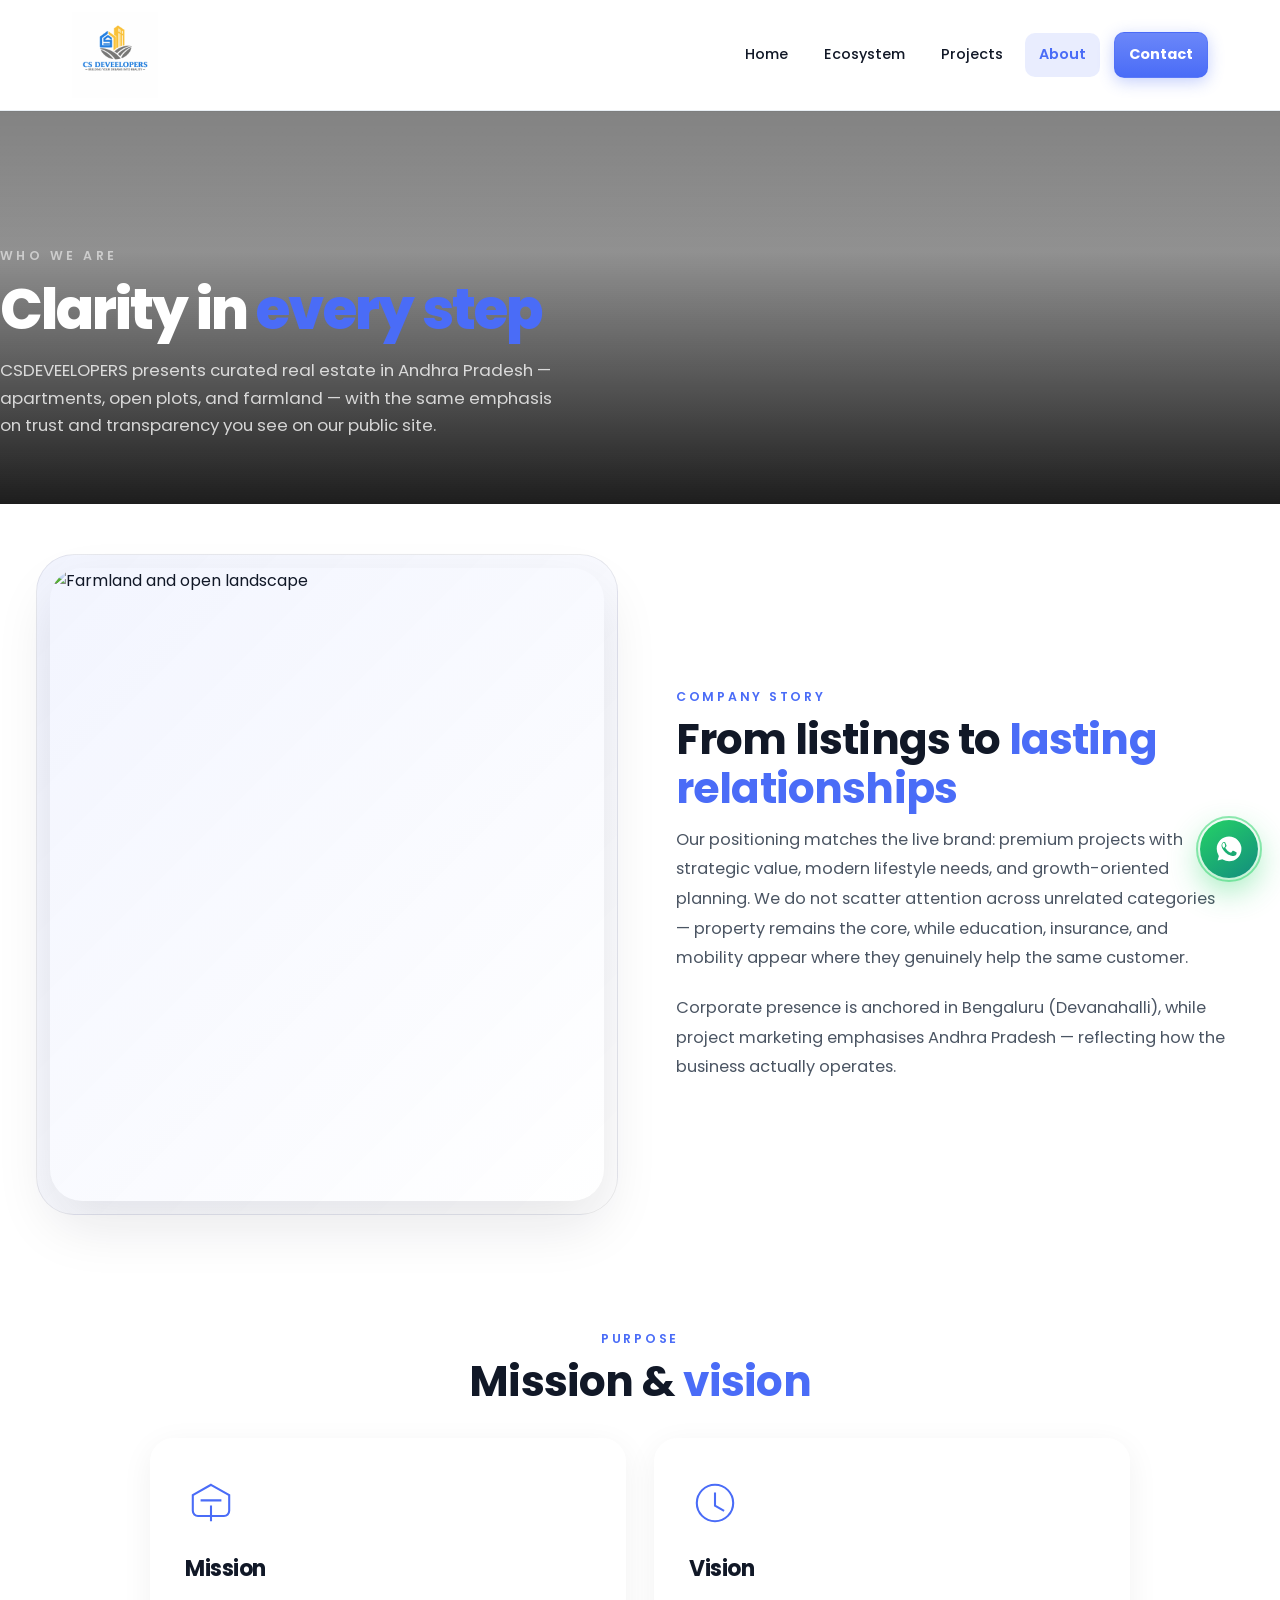
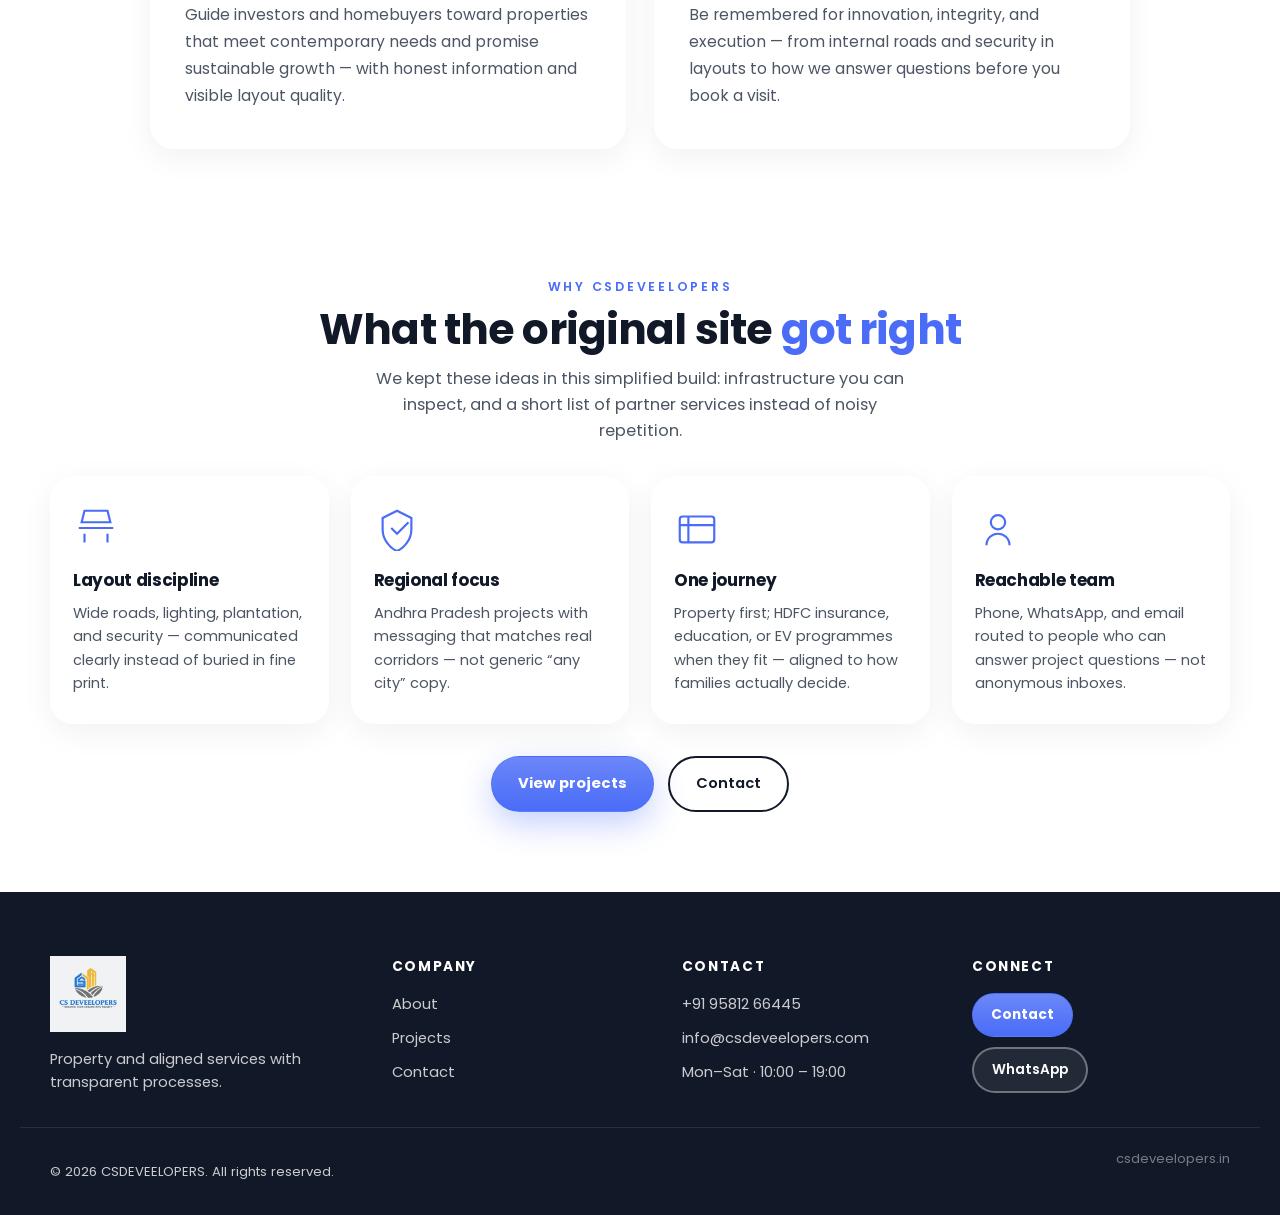
==== commit 9439ca6b: "Apply logo brand colors (#4a6cf7, #111827, pale gold) site-wide and cache-bust CSS links Made-with: " ====
--- a/about.html
+++ b/about.html
@@ -9,7 +9,7 @@
   <link rel="preconnect" href="https://fonts.gstatic.com" crossorigin />
   <link href="https://fonts.googleapis.com/css2?family=Poppins:wght@300;400;500;600;700;800&display=swap" rel="stylesheet" />
   <link rel="stylesheet" href="https://unpkg.com/aos@2.3.1/dist/aos.css" />
-  <link rel="stylesheet" href="css/style.css" />
+  <link rel="stylesheet" href="css/style.css?v=brand2026" />
 </head>
 <body class="page-about">
   <a href="https://wa.me/919581266445?text=Hi%20CSDEVEELOPERS%2C%20I%27d%20like%20to%20know%20more." class="whatsapp-float" target="_blank" rel="noopener noreferrer" aria-label="Chat on WhatsApp">
--- a/css/style.css
+++ b/css/style.css
@@ -1,33 +1,36 @@
 /* ============================================
-   CSDEVEELOPERS — Brand theme
-   Blue · Gold · Grey · Poppins (logo reference)
+   CSDEVEELOPERS — Brand theme (logo style guide)
+   Blue #4a6cf7 · Ink #111827 · pale gold accents · Poppins
    ============================================ */
 
 :root {
-  --brand-blue: #2563eb;
-  --brand-blue-dark: #1d4ed8;
-  --brand-gold: #eab308;
-  --brand-gold-dark: #ca8a04;
+  --brand-blue: #4a6cf7;
+  --brand-blue-dark: #3a56d4;
+  --brand-blue-light: #6b87f9;
+  /* Pale gold — use sparingly (highlights, rare accents) */
+  --brand-gold: #c9a962;
+  --brand-gold-dark: #a88b45;
   --brand-grey: #6b7280;
   --color-bg: #ffffff;
-  --color-surface: #f8fafc;
-  --color-ink: #0f172a;
-  --color-muted: #64748b;
-  --color-border: rgba(15, 23, 42, 0.08);
-  /* Brand blue: headlines, links, eyebrows, icons */
+  --color-surface: #ffffff;
+  --color-ink: #111827;
+  --color-muted: #4b5563;
+  --color-border: rgba(17, 24, 39, 0.08);
   --accent: var(--brand-blue);
-  --accent-soft: rgba(37, 99, 235, 0.12);
-  --accent-glow: rgba(37, 99, 235, 0.28);
-  --accent-rgb: 37, 99, 235;
-  /* Gold: primary CTAs (high conversion) */
-  --cta: var(--brand-gold);
-  --cta-soft: rgba(234, 179, 8, 0.18);
-  --cta-glow: rgba(234, 179, 8, 0.42);
+  --accent-soft: rgba(74, 108, 247, 0.12);
+  --accent-glow: rgba(74, 108, 247, 0.28);
+  --accent-rgb: 74, 108, 247;
+  /* Primary CTAs — brand blue */
+  --cta: var(--brand-blue);
+  --cta-soft: rgba(74, 108, 247, 0.15);
+  --cta-glow: rgba(74, 108, 247, 0.32);
+  --gold-accent-soft: rgba(201, 169, 98, 0.18);
+  --gold-accent-glow: rgba(201, 169, 98, 0.35);
   --glass: rgba(255, 255, 255, 0.72);
   --glass-strong: rgba(255, 255, 255, 0.88);
   --glass-border: rgba(255, 255, 255, 0.65);
-  --shadow-soft: 0 8px 32px rgba(15, 23, 42, 0.06);
-  --shadow-lift: 0 24px 56px rgba(15, 23, 42, 0.1);
+  --shadow-soft: 0 8px 32px rgba(17, 24, 39, 0.06);
+  --shadow-lift: 0 24px 56px rgba(17, 24, 39, 0.1);
   --radius-sm: 10px;
   --radius-md: 16px;
   --radius-lg: 24px;
@@ -59,9 +62,7 @@
   line-height: 1.6;
   color: var(--color-ink);
   background-color: var(--color-bg);
-  background-image: radial-gradient(ellipse 120% 80% at 50% -20%, rgba(37, 99, 235, 0.06), transparent 50%),
-    linear-gradient(180deg, #f8fafc 0%, #ffffff 35%, #f1f5f9 100%);
-  background-attachment: fixed;
+  background-image: none;
   overflow-x: hidden;
   -webkit-font-smoothing: antialiased;
 }
@@ -186,6 +187,62 @@
   }
 }
 
+/* Homepage: smaller WhatsApp FAB + label on hover/focus (less competition with Contact CTA) */
+.page-home .whatsapp-float--home {
+  width: 48px;
+  height: 48px;
+  overflow: visible;
+  box-shadow: 0 8px 24px rgba(37, 211, 102, 0.38);
+}
+
+.page-home .whatsapp-float--home svg {
+  width: 24px;
+  height: 24px;
+}
+
+.page-home .whatsapp-float--home:hover,
+.page-home .whatsapp-float--home:focus-visible {
+  transform: scale(1.06) translateY(-2px);
+  box-shadow: 0 10px 28px rgba(37, 211, 102, 0.48);
+}
+
+.page-home .whatsapp-float--home .whatsapp-pulse {
+  inset: -3px;
+}
+
+.page-home .whatsapp-float__tooltip {
+  position: absolute;
+  right: calc(100% + 10px);
+  top: 50%;
+  transform: translate(8px, -50%);
+  padding: 8px 12px;
+  border-radius: 10px;
+  font-size: 0.78rem;
+  font-weight: 600;
+  white-space: nowrap;
+  color: #111827;
+  background: #fff;
+  border: 1px solid rgba(17, 24, 39, 0.08);
+  box-shadow: 0 8px 28px rgba(17, 24, 39, 0.12);
+  opacity: 0;
+  pointer-events: none;
+  transition:
+    opacity 0.25s ease,
+    transform 0.25s ease;
+}
+
+.page-home .whatsapp-float--home:hover .whatsapp-float__tooltip,
+.page-home .whatsapp-float--home:focus-visible .whatsapp-float__tooltip {
+  opacity: 1;
+  transform: translate(0, -50%);
+}
+
+@media (max-width: 520px) {
+  .page-home .whatsapp-float__tooltip {
+    display: none;
+  }
+}
+
 /* ---------- Header / Solid white nav (seamless with white logo PNG) ---------- */
 .site-header {
   position: fixed;
@@ -197,7 +254,7 @@
   pointer-events: none;
   background: #ffffff;
   border-bottom: 1px solid #e8eef4;
-  box-shadow: 0 1px 0 rgba(15, 23, 42, 0.04);
+  box-shadow: 0 1px 0 rgba(17, 24, 39, 0.04);
 }
 
 .site-header > * {
@@ -229,7 +286,7 @@
 }
 
 .site-header.is-scrolled {
-  box-shadow: 0 4px 24px rgba(15, 23, 42, 0.06);
+  box-shadow: 0 4px 24px rgba(17, 24, 39, 0.06);
 }
 
 .logo {
@@ -321,17 +378,17 @@
 }
 
 .main-nav .nav-cta {
-  background: linear-gradient(180deg, #fde047 0%, var(--cta) 100%);
-  color: var(--color-ink);
+  background: linear-gradient(180deg, var(--brand-blue-light) 0%, var(--brand-blue) 100%);
+  color: #fff !important;
   margin-left: 6px;
   font-weight: 700;
   box-shadow: 0 4px 16px var(--cta-glow);
-  border: 1px solid rgba(234, 179, 8, 0.5);
+  border: 1px solid rgba(74, 108, 247, 0.45);
 }
 
 .main-nav .nav-cta:hover {
-  background: linear-gradient(180deg, #fef08a 0%, var(--brand-gold-dark) 100%);
-  color: var(--color-ink);
+  background: linear-gradient(180deg, #8fa4fc 0%, var(--brand-blue-dark) 100%);
+  color: #fff !important;
 }
 
 .nav-toggle {
@@ -468,17 +525,17 @@
 }
 
 .btn-primary {
-  background: linear-gradient(180deg, #fde047 0%, var(--cta) 100%);
-  color: var(--color-ink);
+  background: linear-gradient(180deg, var(--brand-blue-light) 0%, var(--brand-blue) 100%);
+  color: #fff;
   font-weight: 700;
   box-shadow: 0 12px 32px var(--cta-glow);
-  border: 1px solid rgba(234, 179, 8, 0.45);
+  border: 1px solid rgba(74, 108, 247, 0.4);
 }
 
 .btn-primary:hover {
-  background: linear-gradient(180deg, #fef9c3 0%, var(--brand-gold-dark) 100%);
-  box-shadow: 0 16px 40px rgba(202, 138, 4, 0.38);
-  color: var(--color-ink);
+  background: linear-gradient(180deg, #8fa4fc 0%, var(--brand-blue-dark) 100%);
+  box-shadow: 0 16px 40px rgba(74, 108, 247, 0.38);
+  color: #fff;
 }
 
 .btn-outline {
@@ -2015,8 +2072,8 @@
   height: 56px;
   margin-bottom: 18px;
   padding: 12px;
-  color: var(--color-ink);
-  background: linear-gradient(145deg, #fef08a 0%, var(--cta) 55%, var(--brand-gold-dark) 100%);
+  color: #fff;
+  background: linear-gradient(145deg, #8fa4fc 0%, var(--brand-blue) 55%, var(--brand-blue-dark) 100%);
   border-radius: 50%;
   display: grid;
   place-items: center;
@@ -3093,49 +3150,150 @@
    Homepage — ecosystem layout (premium)
    ============================================ */
 
-.page-home .hero--carousel {
+/* Hero fills exactly one viewport (no dead band below); content centred */
+.page-home .hero.hero--carousel {
   display: flex;
   flex-direction: column;
+  height: 100vh;
+  min-height: 100vh;
+  max-height: 100vh;
+  height: 100dvh;
   min-height: 100dvh;
+  max-height: 100dvh;
   padding-top: var(--header-h);
-  background: #0a0f1a;
+  box-sizing: border-box;
+  overflow: hidden;
+  background: #111827;
 }
 
 .hero-carousel-eyebrow {
   margin: 0;
   flex-shrink: 0;
   text-align: center;
-  font-size: 0.7rem;
+  font-size: clamp(0.62rem, 1.1vw, 0.72rem);
   font-weight: 700;
-  letter-spacing: 0.18em;
+  letter-spacing: 0.2em;
   text-transform: uppercase;
-  color: rgba(255, 255, 255, 0.88);
-  padding: 12px var(--section-pad-x) 8px;
+  color: rgba(255, 255, 255, 0.92);
+  padding: 11px var(--section-pad-x);
   text-wrap: balance;
+  background: rgba(17, 24, 39, 0.88);
+  border-bottom: 1px solid rgba(255, 255, 255, 0.08);
 }
 
 .page-home .hero-swiper {
-  flex: 1;
+  flex: 1 1 auto;
   min-height: 0;
   width: 100%;
-  height: auto !important;
-  min-height: min(520px, calc(100dvh - var(--header-h) - 52px));
+  height: 100% !important;
   position: relative;
 }
 
+.page-home .hero-swiper .swiper-wrapper,
+.page-home .hero-swiper .swiper-slide {
+  height: 100%;
+}
+
 .page-home .hero-slide {
-  min-height: min(640px, calc(100dvh - var(--header-h) - 52px));
-  height: auto;
+  height: 100%;
+  min-height: 0;
   display: flex;
-  align-items: flex-end;
-  padding-bottom: clamp(2rem, 5vw, 4rem);
+  flex-direction: column;
+  align-items: stretch;
+  justify-content: center;
+  padding-bottom: 0;
+  overflow: hidden;
 }
 
 .page-home .hero-slide-inner {
   position: relative;
   z-index: 2;
   width: 100%;
-  padding-bottom: 56px;
+  flex: 1;
+  display: flex;
+  align-items: center;
+  justify-content: center;
+  padding: clamp(1rem, 3vh, 2rem) var(--section-pad-x) clamp(4.5rem, 10vh, 5.5rem);
+  box-sizing: border-box;
+}
+
+.page-home .hero-slide-inner .hero-content {
+  text-align: center;
+  max-width: min(52rem, 100%);
+  margin-inline: auto;
+  width: 100%;
+}
+
+.page-home .hero-eyebrow {
+  letter-spacing: 0.22em;
+  margin-bottom: clamp(10px, 1.5vw, 14px);
+}
+
+.page-home .hero-title--main {
+  max-width: none;
+  text-wrap: balance;
+  font-size: clamp(1.75rem, 5vw + 0.5rem, 3.75rem);
+  line-height: 1.08;
+  margin-inline: auto;
+}
+
+.page-home .hero-sub {
+  max-width: min(38rem, 100%);
+  margin-left: auto;
+  margin-right: auto;
+  margin-bottom: clamp(1.1rem, 2.5vw, 1.75rem);
+  font-size: clamp(0.92rem, 1.25vw + 0.65rem, 1.12rem);
+  line-height: 1.65;
+  color: rgba(255, 255, 255, 0.9);
+}
+
+.page-home .hero-actions {
+  justify-content: center;
+  gap: clamp(10px, 2vw, 16px);
+}
+
+.page-home .hero-slide-bg {
+  transform: scale(1.03);
+  background-position: center center;
+}
+
+/* Brighter, more premium hero imagery legibility */
+.page-home .hero-slide-bg::after {
+  background: linear-gradient(
+    120deg,
+    rgba(17, 24, 39, 0.45) 0%,
+    rgba(17, 24, 39, 0.12) 42%,
+    rgba(17, 24, 39, 0.2) 100%
+  );
+}
+
+.page-home .hero-overlay {
+  background: linear-gradient(
+    to top,
+    rgba(10, 10, 10, 0.82) 0%,
+    rgba(10, 10, 10, 0.18) 42%,
+    rgba(10, 10, 10, 0.28) 100%
+  );
+}
+
+@media (max-width: 640px) {
+  .page-home .hero.hero--carousel {
+    height: auto;
+    min-height: 100dvh;
+    min-height: 100svh;
+    max-height: none;
+  }
+
+  .page-home .hero-swiper {
+    flex: 1 1 auto;
+    min-height: min(520px, calc(100svh - var(--header-h) - 52px));
+    height: min(520px, calc(100svh - var(--header-h) - 52px)) !important;
+  }
+
+  .page-home .hero-swiper .swiper-wrapper,
+  .page-home .hero-swiper .swiper-slide {
+    height: 100% !important;
+  }
 }
 
 .page-home .hero-pagination.swiper-pagination {
@@ -3493,11 +3651,11 @@
 }
 
 .home-core__inv {
-  background: linear-gradient(165deg, #0f172a 0%, #1e293b 100%);
+  background: linear-gradient(165deg, #111827 0%, #1e293b 100%);
   color: rgba(255, 255, 255, 0.9);
   padding: clamp(28px, 4vw, 40px);
   border-radius: var(--radius-xl);
-  box-shadow: 0 24px 56px rgba(15, 23, 42, 0.25);
+  box-shadow: 0 24px 56px rgba(17, 24, 39, 0.25);
   border: 1px solid rgba(255, 255, 255, 0.08);
 }
 
@@ -3525,8 +3683,8 @@
   display: grid;
   place-items: center;
   border-radius: var(--radius-sm);
-  background: rgba(234, 179, 8, 0.15);
-  color: var(--cta);
+  background: var(--gold-accent-soft);
+  color: var(--brand-gold);
 }
 
 .home-core-trust__icon svg {
@@ -3646,13 +3804,13 @@
   display: flex;
   flex-direction: column;
   justify-content: center;
-  background: linear-gradient(145deg, #0f172a 0%, #1e3a5f 55%, #0f172a 100%);
+  background: linear-gradient(145deg, #111827 0%, #3a56d4 55%, #111827 100%);
   color: rgba(255, 255, 255, 0.92);
   border-left: 1px solid rgba(255, 255, 255, 0.06);
 }
 
 .home-partners__eyebrow {
-  color: var(--cta) !important;
+  color: var(--brand-gold) !important;
 }
 
 .home-partners__title {
@@ -3824,9 +3982,9 @@
 }
 
 .home-contact__btn--call {
-  background: linear-gradient(180deg, #fde047 0%, var(--cta) 100%);
-  color: var(--color-ink);
-  border: 1px solid rgba(234, 179, 8, 0.5);
+  background: linear-gradient(180deg, var(--brand-blue-light) 0%, var(--brand-blue) 100%);
+  color: #fff;
+  border: 1px solid rgba(74, 108, 247, 0.45);
   box-shadow: 0 8px 24px var(--cta-glow);
 }
 
@@ -4043,3 +4201,3015 @@
     grid-template-columns: 1fr;
   }
 }
+
+/* ============================================
+   Premium homepage — red / black / white theme
+   ============================================ */
+
+body.page-home {
+  /* Brand blue / ink / white (--ph-red token = primary blue) */
+  --ph-red: #4a6cf7;
+  --ph-red-dark: #3a56d4;
+  --accent: #4a6cf7;
+  --accent-rgb: 74, 108, 247;
+  --accent-soft: rgba(74, 108, 247, 0.12);
+  --accent-glow: rgba(74, 108, 247, 0.35);
+  --cta: #4a6cf7;
+  --cta-soft: rgba(74, 108, 247, 0.15);
+  --cta-glow: rgba(74, 108, 247, 0.38);
+  --color-ink: #111827;
+  --color-muted: #4b5563;
+  background: #ffffff;
+  background-image: none;
+  color: var(--color-ink);
+}
+
+.page-home .site-header .logo--brand .logo__img {
+  max-height: clamp(76px, 16vw, 112px);
+  max-width: min(340px, 78vw);
+}
+
+/* Smaller mark inside floating curved nav */
+.page-home .site-header.ph-header .logo--brand .logo__img {
+  max-height: clamp(44px, 9vw, 64px);
+  max-width: min(220px, 56vw);
+}
+
+.page-home .footer-logo.logo--brand .logo__img {
+  max-height: clamp(64px, 12vw, 92px);
+  max-width: min(260px, 58vw);
+}
+
+.page-home .accent {
+  color: var(--ph-red);
+}
+
+/* Glass navbar — floating curved bar (homepage) */
+.page-home .site-header.ph-header {
+  background: transparent;
+  backdrop-filter: none;
+  -webkit-backdrop-filter: none;
+  border-bottom: none;
+  box-shadow: none;
+  padding: clamp(12px, 2.2vw, 20px) clamp(14px, 3.5vw, 32px) 0;
+}
+
+.page-home .site-header.is-scrolled.ph-header {
+  box-shadow: none;
+}
+
+.page-home .ph-nav-inner {
+  width: min(1180px, 100%);
+  margin-inline: auto;
+  padding: clamp(8px, 1.5vw, 12px) clamp(14px, 2.5vw, 22px) clamp(8px, 1.5vw, 12px) clamp(18px, 2.8vw, 26px);
+  /* UI: slightly transparent bar + blur(10px) */
+  background: rgba(255, 255, 255, 0.78);
+  backdrop-filter: blur(10px) saturate(160%);
+  -webkit-backdrop-filter: blur(10px) saturate(160%);
+  border-radius: 999px;
+  border: 1px solid rgba(255, 255, 255, 0.88);
+  box-shadow:
+    0 4px 6px rgba(17, 24, 39, 0.04),
+    0 18px 44px rgba(17, 24, 39, 0.1),
+    0 0 0 1px rgba(17, 24, 39, 0.04) inset;
+  transition: box-shadow 0.3s ease, transform 0.3s ease;
+}
+
+.page-home .site-header.is-scrolled .ph-nav-inner {
+  background: rgba(255, 255, 255, 0.94);
+  backdrop-filter: blur(18px) saturate(180%);
+  -webkit-backdrop-filter: blur(18px) saturate(180%);
+  border-color: rgba(255, 255, 255, 0.95);
+  box-shadow:
+    0 8px 12px rgba(17, 24, 39, 0.07),
+    0 28px 56px rgba(17, 24, 39, 0.16),
+    0 0 0 1px rgba(255, 255, 255, 0.92) inset;
+}
+
+.page-home .main-nav a {
+  color: var(--color-ink);
+  font-weight: 500;
+  border-radius: 999px;
+  position: relative;
+  transition: color 0.3s ease, background 0.3s ease;
+}
+
+/* UI: smooth underline on hover (not Contact CTA) */
+.page-home .main-nav a:not(.nav-cta)::after {
+  content: "";
+  position: absolute;
+  left: 50%;
+  bottom: 6px;
+  width: 0;
+  height: 2px;
+  border-radius: 2px;
+  background: linear-gradient(90deg, var(--ph-red), #8fa4fc);
+  transform: translateX(-50%);
+  transition: width 0.3s ease;
+  pointer-events: none;
+}
+
+.page-home .main-nav a:not(.nav-cta):hover::after {
+  width: calc(100% - 20px);
+}
+
+.page-home .main-nav a:hover {
+  color: var(--ph-red);
+  background: rgba(74, 108, 247, 0.08);
+}
+
+.page-home .main-nav a[aria-current="page"] {
+  color: var(--ph-red);
+  background: rgba(74, 108, 247, 0.1);
+}
+
+.page-home .ph-nav-cta,
+.page-home .main-nav .nav-cta.ph-nav-cta {
+  background: linear-gradient(180deg, #6b87f9 0%, var(--ph-red) 100%);
+  color: #fff !important;
+  border: 1px solid rgba(74, 108, 247, 0.45);
+  box-shadow: 0 6px 24px rgba(74, 108, 247, 0.35);
+  font-weight: 700;
+  transition: transform 0.3s ease, box-shadow 0.3s ease, background 0.3s ease, filter 0.3s ease;
+}
+
+.page-home .ph-nav-cta:hover,
+.page-home .main-nav .nav-cta.ph-nav-cta:hover {
+  background: linear-gradient(180deg, #8fa4fc 0%, var(--ph-red-dark) 100%);
+  color: #fff !important;
+  /* UI: glow on Contact */
+  box-shadow:
+    0 8px 28px rgba(74, 108, 247, 0.45),
+    0 0 32px rgba(143, 164, 252, 0.45);
+  transform: translateY(-1px) scale(1.02);
+}
+
+.page-home .main-nav a.nav-cta::after {
+  display: none;
+}
+
+.page-home .nav-toggle span {
+  background: var(--color-ink);
+}
+
+.page-home .btn-primary,
+.page-home .btn-primary.ph-btn-primary {
+  background: linear-gradient(180deg, #6b87f9 0%, var(--ph-red) 100%);
+  color: #fff;
+  border: 1px solid rgba(74, 108, 247, 0.45);
+  box-shadow: 0 10px 28px rgba(74, 108, 247, 0.35);
+}
+
+.page-home .btn-primary:hover,
+.page-home .btn-primary.ph-btn-primary:hover {
+  background: linear-gradient(180deg, #8fa4fc 0%, var(--ph-red-dark) 100%);
+  color: #fff;
+}
+
+.page-home .site-footer.ph-footer .btn-primary {
+  background: linear-gradient(180deg, #6b87f9 0%, var(--ph-red) 100%);
+  color: #fff;
+  border-color: rgba(255, 255, 255, 0.2);
+}
+
+.page-home .site-footer.ph-footer .footer-links a:hover {
+  color: #b4c4fd;
+}
+
+/* Hero eyebrow strip — premium bar */
+.page-home .hero-carousel-eyebrow.ph-hero-eyebrow {
+  background: #111827;
+  color: #fff;
+  border-bottom: 2px solid var(--brand-gold);
+  letter-spacing: 0.2em;
+  font-size: clamp(0.62rem, 1vw, 0.72rem);
+}
+
+.page-home .ph-hero-overlay {
+  background: linear-gradient(
+    to top,
+    rgba(10, 10, 10, 0.82) 0%,
+    rgba(10, 10, 10, 0.2) 50%,
+    rgba(10, 10, 10, 0.35) 100%
+  );
+}
+
+.page-home .hero-pagination .swiper-pagination-bullet-active {
+  background: var(--ph-red);
+  box-shadow: 0 0 14px rgba(74, 108, 247, 0.6);
+}
+
+/* Section shell */
+.section-ph {
+  padding: clamp(3rem, 7vw, 5.5rem) var(--section-pad-x);
+}
+
+.ph-section-head {
+  text-align: center;
+  max-width: 640px;
+  margin: 0 auto clamp(2rem, 4vw, 3rem);
+}
+
+.ph-eyebrow {
+  font-size: 0.72rem;
+  font-weight: 700;
+  letter-spacing: 0.2em;
+  text-transform: uppercase;
+  color: var(--ph-red);
+  margin: 0 0 10px;
+}
+
+.ph-section-title {
+  font-size: clamp(1.75rem, 4vw + 0.5rem, 2.75rem);
+  font-weight: 800;
+  letter-spacing: -0.03em;
+  line-height: 1.15;
+  margin: 0 0 12px;
+  color: var(--color-ink);
+}
+
+.ph-section-lead {
+  margin: 0;
+  font-size: 1.02rem;
+  color: var(--color-muted);
+  line-height: 1.65;
+}
+
+/* Decision cards */
+.ph-decision {
+  background: linear-gradient(180deg, #fafafa 0%, #ffffff 100%);
+}
+
+.ph-decision__inner {
+  max-width: 1120px;
+  margin: 0 auto;
+}
+
+.ph-decision__grid {
+  display: grid;
+  grid-template-columns: repeat(4, 1fr);
+  gap: clamp(16px, 2.5vw, 24px);
+}
+
+.ph-decision-card {
+  display: flex;
+  flex-direction: column;
+  align-items: center;
+  text-align: center;
+  padding: clamp(28px, 4vw, 40px) clamp(20px, 3vw, 28px);
+  background: #fff;
+  border: 1px solid rgba(10, 10, 10, 0.08);
+  border-radius: var(--radius-xl);
+  box-shadow: 0 4px 24px rgba(10, 10, 10, 0.06);
+  text-decoration: none;
+  color: inherit;
+  transition: transform 0.35s var(--ease-out), box-shadow 0.35s, border-color 0.35s;
+  transform-style: preserve-3d;
+}
+
+.ph-decision-card:hover {
+  transform: translateY(-8px);
+  box-shadow: 0 20px 48px rgba(10, 10, 10, 0.12);
+  border-color: rgba(74, 108, 247, 0.25);
+}
+
+.ph-decision-card__icon {
+  width: 64px;
+  height: 64px;
+  display: grid;
+  place-items: center;
+  border-radius: 18px;
+  background: linear-gradient(145deg, rgba(74, 108, 247, 0.1), rgba(74, 108, 247, 0.04));
+  color: var(--ph-red);
+  margin-bottom: 18px;
+}
+
+.ph-decision-card__icon svg {
+  width: 32px;
+  height: 32px;
+}
+
+.ph-decision-card__title {
+  margin: 0 0 10px;
+  font-size: 1.25rem;
+  font-weight: 800;
+  letter-spacing: -0.02em;
+}
+
+.ph-decision-card__text {
+  margin: 0 0 16px;
+  font-size: 0.92rem;
+  color: var(--color-muted);
+  line-height: 1.55;
+  flex: 1;
+}
+
+.ph-decision-card__link {
+  font-size: 0.88rem;
+  font-weight: 700;
+  color: var(--ph-red);
+}
+
+/* Flow */
+.ph-flow {
+  background: #0a0a0a;
+  color: #fff;
+}
+
+.ph-section-head--dark .ph-section-title {
+  color: #fff;
+}
+
+.ph-eyebrow--on-dark {
+  color: #b4c4fd;
+}
+
+.ph-flow__track {
+  display: flex;
+  flex-wrap: wrap;
+  align-items: center;
+  justify-content: center;
+  gap: 10px 6px;
+  max-width: 1000px;
+  margin: 0 auto;
+}
+
+.ph-flow__step {
+  min-width: 88px;
+  padding: 20px 16px;
+  border-radius: var(--radius-lg);
+  background: rgba(255, 255, 255, 0.06);
+  border: 1px solid rgba(255, 255, 255, 0.12);
+  text-align: center;
+  transition: box-shadow 0.35s, border-color 0.35s;
+}
+
+.ph-flow__step:hover {
+  border-color: rgba(74, 108, 247, 0.5);
+  box-shadow: 0 12px 36px rgba(74, 108, 247, 0.15);
+}
+
+.ph-flow__icon {
+  display: grid;
+  place-items: center;
+  color: #b4c4fd;
+  margin-bottom: 8px;
+}
+
+.ph-flow__icon svg {
+  width: 28px;
+  height: 28px;
+}
+
+.ph-flow__label {
+  display: block;
+  font-weight: 800;
+  font-size: 1rem;
+  letter-spacing: 0.04em;
+}
+
+.ph-flow__arrow {
+  color: var(--ph-red);
+  font-weight: 700;
+  opacity: 0.85;
+  font-size: 1.25rem;
+  padding: 0 4px;
+}
+
+/* Services by category */
+.ph-services {
+  background: #fff;
+}
+
+.ph-cat {
+  margin-bottom: clamp(2.5rem, 5vw, 3.5rem);
+  padding-bottom: clamp(2rem, 4vw, 2.75rem);
+  border-bottom: 1px solid rgba(10, 10, 10, 0.06);
+}
+
+.ph-cat:last-child {
+  border-bottom: none;
+  margin-bottom: 0;
+  padding-bottom: 0;
+}
+
+.ph-cat__title {
+  display: flex;
+  align-items: center;
+  gap: 12px;
+  font-size: clamp(1.15rem, 2vw, 1.35rem);
+  font-weight: 800;
+  margin: 0 0 1.25rem;
+  letter-spacing: -0.02em;
+}
+
+.ph-cat__letter {
+  display: inline-flex;
+  align-items: center;
+  justify-content: center;
+  width: 36px;
+  height: 36px;
+  border-radius: 10px;
+  background: var(--ph-red);
+  color: #fff;
+  font-size: 0.95rem;
+  font-weight: 800;
+}
+
+.ph-cat__grid {
+  display: grid;
+  grid-template-columns: repeat(3, 1fr);
+  gap: 16px;
+}
+
+.ph-cat__grid--single {
+  grid-template-columns: 1fr;
+  max-width: 420px;
+}
+
+.ph-mini-card {
+  display: flex;
+  flex-direction: column;
+  gap: 6px;
+  padding: 22px 20px;
+  background: #fafafa;
+  border: 1px solid rgba(10, 10, 10, 0.07);
+  border-radius: var(--radius-md);
+  text-decoration: none;
+  color: inherit;
+  transition: transform 0.3s var(--ease-out), box-shadow 0.3s, border-color 0.3s;
+  transform-style: preserve-3d;
+}
+
+.ph-mini-card:hover {
+  transform: translateY(-4px);
+  box-shadow: 0 16px 40px rgba(10, 10, 10, 0.1);
+  border-color: rgba(74, 108, 247, 0.2);
+}
+
+.ph-mini-card__tag {
+  font-size: 0.68rem;
+  font-weight: 700;
+  text-transform: uppercase;
+  letter-spacing: 0.14em;
+  color: var(--ph-red);
+}
+
+.ph-mini-card strong {
+  font-size: 1.08rem;
+  font-weight: 700;
+}
+
+.ph-mini-card__hint {
+  font-size: 0.84rem;
+  color: var(--color-muted);
+}
+
+/* Earn band — 3D floating panel */
+.ph-earn {
+  padding: clamp(2rem, 5vw, 3rem) 0 !important;
+  overflow: visible;
+}
+
+.ph-earn__inner {
+  padding: clamp(3rem, 8vw, 5rem) clamp(1.25rem, 4vw, 2rem);
+  background: linear-gradient(145deg, #020617 0%, #111827 42%, #020617 100%);
+  border-radius: 28px;
+  position: relative;
+  overflow: hidden;
+  box-shadow:
+    0 4px 8px rgba(2, 6, 23, 0.4),
+    0 32px 64px rgba(2, 6, 23, 0.55),
+    0 0 0 1px rgba(255, 255, 255, 0.06) inset;
+  transform: perspective(1200px) translateZ(0);
+  transition: transform 0.45s var(--ease-out), box-shadow 0.45s;
+}
+
+.ph-earn__inner--3d:hover {
+  transform: perspective(1200px) translateY(-4px) translateZ(8px);
+  box-shadow:
+    0 8px 16px rgba(2, 6, 23, 0.45),
+    0 40px 80px rgba(2, 6, 23, 0.5),
+    0 0 0 1px rgba(255, 255, 255, 0.08) inset;
+}
+
+.ph-earn__inner::before {
+  content: "";
+  position: absolute;
+  inset: 0;
+  background: radial-gradient(ellipse 90% 70% at 15% 35%, rgba(74, 108, 247, 0.28), transparent 52%);
+  pointer-events: none;
+}
+
+.ph-earn__glow-side {
+  position: absolute;
+  width: min(55%, 420px);
+  height: 140%;
+  left: -15%;
+  top: -20%;
+  background: radial-gradient(ellipse at center, rgba(74, 108, 247, 0.35), transparent 68%);
+  filter: blur(20px);
+  pointer-events: none;
+  opacity: 0.85;
+}
+
+.ph-earn__content {
+  position: relative;
+  z-index: 1;
+  max-width: 720px;
+  margin: 0 auto;
+  text-align: center;
+}
+
+.ph-earn__title {
+  font-size: clamp(1.65rem, 3.5vw, 2.5rem);
+  font-weight: 800;
+  color: #fff;
+  line-height: 1.2;
+  margin: 0 0 1.75rem;
+  letter-spacing: -0.03em;
+}
+
+.ph-earn__stats {
+  list-style: none;
+  margin: 0 0 2rem;
+  padding: 0;
+  display: flex;
+  flex-wrap: wrap;
+  justify-content: center;
+  gap: clamp(16px, 4vw, 40px);
+}
+
+.ph-earn__stats li {
+  text-align: center;
+}
+
+.ph-earn__stats strong {
+  display: block;
+  font-size: 1.35rem;
+  font-weight: 800;
+  color: #b4c4fd;
+}
+
+.ph-earn__stats span {
+  font-size: 0.86rem;
+  color: rgba(255, 255, 255, 0.65);
+}
+
+.ph-earn__cta {
+  min-width: 220px;
+}
+
+.ph-earn__cta--glow {
+  box-shadow:
+    0 0 0 1px rgba(143, 164, 252, 0.35),
+    0 8px 32px rgba(74, 108, 247, 0.5),
+    0 0 48px rgba(74, 108, 247, 0.25);
+}
+
+.ph-earn__cta--glow:hover {
+  box-shadow:
+    0 0 0 1px rgba(147, 197, 253, 0.5),
+    0 12px 40px rgba(74, 108, 247, 0.55),
+    0 0 56px rgba(74, 108, 247, 0.35);
+}
+
+/* Why */
+.ph-why__grid {
+  display: grid;
+  grid-template-columns: repeat(3, 1fr);
+  gap: 20px;
+}
+
+.ph-why-card {
+  padding: 28px 24px;
+  background: #fff;
+  border: 1px solid rgba(10, 10, 10, 0.08);
+  border-radius: var(--radius-lg);
+  box-shadow: 0 4px 20px rgba(10, 10, 10, 0.05);
+  text-align: center;
+  transition: box-shadow 0.35s, transform 0.35s;
+}
+
+.ph-why-card:hover {
+  box-shadow: 0 16px 44px rgba(10, 10, 10, 0.1);
+  transform: translateY(-4px);
+}
+
+.ph-why-card__icon {
+  width: 52px;
+  height: 52px;
+  margin: 0 auto 14px;
+  display: grid;
+  place-items: center;
+  color: var(--ph-red);
+}
+
+.ph-why-card h3 {
+  margin: 0 0 8px;
+  font-size: 1.1rem;
+  font-weight: 800;
+}
+
+.ph-why-card p {
+  margin: 0;
+  font-size: 0.9rem;
+  color: var(--color-muted);
+  line-height: 1.55;
+}
+
+/* Contact */
+.ph-contact {
+  background: #fafafa;
+}
+
+.ph-contact__grid {
+  display: grid;
+  grid-template-columns: 1fr 1fr;
+  gap: clamp(24px, 4vw, 40px);
+  align-items: start;
+}
+
+.ph-contact__actions {
+  display: grid;
+  grid-template-columns: 1fr 1fr;
+  gap: 12px;
+  margin-bottom: 1.25rem;
+}
+
+.ph-contact__btn {
+  display: inline-flex;
+  align-items: center;
+  justify-content: center;
+  gap: 10px;
+  padding: 16px;
+  border-radius: var(--radius-md);
+  font-weight: 700;
+  font-size: 0.92rem;
+  text-decoration: none;
+  transition: transform 0.3s;
+}
+
+.ph-contact__btn--call {
+  background: linear-gradient(180deg, #6b87f9 0%, var(--ph-red) 100%);
+  color: #fff;
+  border: 1px solid rgba(74, 108, 247, 0.45);
+  box-shadow: 0 8px 24px rgba(74, 108, 247, 0.3);
+}
+
+.ph-contact__btn--wa {
+  background: #25d366;
+  color: #fff;
+}
+
+.ph-contact__btn:hover {
+  transform: translateY(-2px);
+}
+
+.ph-contact__email {
+  margin: 0 0 8px;
+}
+
+.ph-contact__email a {
+  color: var(--ph-red);
+  font-weight: 600;
+}
+
+.ph-contact__hours {
+  font-size: 0.88rem;
+  color: var(--color-muted);
+  margin: 0 0 1rem;
+}
+
+.ph-contact__address {
+  font-style: normal;
+  font-size: 0.88rem;
+  color: var(--color-muted);
+  line-height: 1.6;
+  margin: 0 0 1.25rem;
+}
+
+.ph-contact__map-wrap {
+  border-radius: var(--radius-lg);
+  overflow: hidden;
+  border: 1px solid rgba(10, 10, 10, 0.08);
+  box-shadow: 0 8px 28px rgba(10, 10, 10, 0.08);
+}
+
+.ph-contact__map {
+  width: 100%;
+  height: 260px;
+  display: block;
+  border: 0;
+}
+
+.ph-glass {
+  background: rgba(255, 255, 255, 0.92);
+  backdrop-filter: blur(12px);
+  -webkit-backdrop-filter: blur(12px);
+  border: 1px solid rgba(255, 255, 255, 0.9);
+  box-shadow: 0 20px 50px rgba(10, 10, 10, 0.08);
+  border-radius: var(--radius-xl);
+  padding: clamp(22px, 3vw, 32px);
+}
+
+.ph-form-title {
+  margin: 0 0 1.25rem;
+  font-size: 1.35rem;
+  font-weight: 800;
+}
+
+.ph-form {
+  display: grid;
+  grid-template-columns: 1fr 1fr;
+  gap: 14px;
+}
+
+.ph-form__field {
+  display: flex;
+  flex-direction: column;
+  gap: 6px;
+  font-size: 0.75rem;
+  font-weight: 600;
+  text-transform: uppercase;
+  letter-spacing: 0.06em;
+  color: var(--color-muted);
+}
+
+.ph-form__field--full {
+  grid-column: 1 / -1;
+}
+
+.ph-form__field input,
+.ph-form__field select,
+.ph-form__field textarea {
+  font-family: var(--font);
+  font-size: 0.95rem;
+  font-weight: 400;
+  text-transform: none;
+  letter-spacing: normal;
+  padding: 12px 14px;
+  border: 1px solid rgba(10, 10, 10, 0.12);
+  border-radius: var(--radius-sm);
+  background: #fff;
+  transition: border-color 0.25s, box-shadow 0.25s;
+}
+
+.ph-form__field input:focus,
+.ph-form__field select:focus,
+.ph-form__field textarea:focus {
+  outline: none;
+  border-color: rgba(74, 108, 247, 0.45);
+  box-shadow: 0 0 0 3px rgba(74, 108, 247, 0.12);
+}
+
+.ph-form .btn-full {
+  grid-column: 1 / -1;
+  margin-top: 6px;
+}
+
+.ph-form__thanks {
+  margin-top: 12px;
+  font-weight: 600;
+  color: var(--ph-red);
+}
+
+@media (max-width: 1024px) {
+  .ph-decision__grid {
+    grid-template-columns: repeat(2, 1fr);
+  }
+
+  .ph-cat__grid {
+    grid-template-columns: 1fr;
+  }
+
+  .ph-why__grid {
+    grid-template-columns: 1fr;
+  }
+
+  .ph-contact__grid {
+    grid-template-columns: 1fr;
+  }
+}
+
+@media (max-width: 640px) {
+  .ph-decision__grid {
+    grid-template-columns: 1fr;
+  }
+
+  .ph-flow__arrow {
+    display: none;
+  }
+
+  .ph-flow__track {
+    flex-direction: column;
+  }
+
+  .ph-flow__step {
+    width: 100%;
+    max-width: 320px;
+  }
+
+  .ph-form {
+    grid-template-columns: 1fr;
+  }
+
+  .ph-contact__actions {
+    grid-template-columns: 1fr;
+  }
+}
+
+/* ============================================
+   Bento homepage — BrightHub-inspired (CS brand)
+   ============================================ */
+
+.ph-bento-hero {
+  position: relative;
+  padding: calc(var(--header-h) + clamp(2rem, 5vw, 3.5rem)) 0 clamp(3rem, 6vw, 4.5rem);
+  overflow: hidden;
+  background: #fafbfc;
+}
+
+.ph-bento-hero__grid-floor {
+  position: absolute;
+  inset: 0;
+  pointer-events: none;
+  background:
+    linear-gradient(180deg, rgba(250, 251, 252, 0) 0%, #fafbfc 88%),
+    repeating-linear-gradient(
+      90deg,
+      rgba(10, 10, 10, 0.03) 0,
+      rgba(10, 10, 10, 0.03) 1px,
+      transparent 1px,
+      transparent 48px
+    ),
+    repeating-linear-gradient(
+      0deg,
+      rgba(10, 10, 10, 0.03) 0,
+      rgba(10, 10, 10, 0.03) 1px,
+      transparent 1px,
+      transparent 48px
+    );
+  transform: perspective(800px) rotateX(12deg) scale(1.15);
+  transform-origin: 50% 80%;
+  opacity: 0.65;
+  mask-image: linear-gradient(180deg, #000 40%, transparent 100%);
+}
+
+.ph-bento-hero__blobs {
+  position: absolute;
+  inset: 0;
+  pointer-events: none;
+  overflow: hidden;
+}
+
+.ph-bento-hero__blob {
+  position: absolute;
+  border-radius: 50%;
+  filter: blur(60px);
+  opacity: 0.45;
+}
+
+.ph-bento-hero__blob--a {
+  width: min(420px, 55vw);
+  height: min(420px, 55vw);
+  top: -8%;
+  left: -5%;
+  background: rgba(74, 108, 247, 0.15);
+}
+
+.ph-bento-hero__blob--b {
+  width: min(380px, 50vw);
+  height: min(380px, 50vw);
+  top: 5%;
+  right: -8%;
+  background: rgba(74, 108, 247, 0.12);
+}
+
+.ph-bento-hero__floats {
+  position: absolute;
+  inset: 0;
+  pointer-events: none;
+}
+
+.ph-float {
+  position: absolute;
+  width: 44px;
+  height: 44px;
+  border-radius: 12px;
+  background: #fff;
+  box-shadow: 0 12px 32px rgba(10, 10, 10, 0.1);
+  border: 1px solid rgba(10, 10, 10, 0.06);
+  animation: ph-float-y 5s ease-in-out infinite;
+}
+
+.ph-float:nth-child(2) {
+  animation-delay: -1.2s;
+}
+.ph-float:nth-child(3) {
+  animation-delay: -2.4s;
+}
+.ph-float:nth-child(4) {
+  animation-delay: -3.6s;
+}
+
+.ico-chart {
+  top: 22%;
+  left: 8%;
+  background: linear-gradient(135deg, #fff 0%, #ffeef1 100%);
+}
+.ico-chart::after {
+  content: "";
+  position: absolute;
+  inset: 10px;
+  background: linear-gradient(180deg, transparent 60%, var(--ph-red) 60%),
+    linear-gradient(90deg, transparent 33%, var(--ph-red) 33%, transparent 34%, var(--ph-red) 34%, transparent 66%, var(--ph-red) 66%);
+  border-radius: 4px;
+  opacity: 0.85;
+}
+
+.ico-pin {
+  top: 18%;
+  right: 12%;
+  animation-duration: 6s;
+}
+.ico-pin::after {
+  content: "";
+  position: absolute;
+  inset: 12px;
+  border-radius: 50%;
+  border: 3px solid var(--ph-red);
+  box-shadow: 0 0 0 4px rgba(74, 108, 247, 0.15);
+}
+
+.ico-check {
+  bottom: 28%;
+  left: 10%;
+  animation-duration: 5.5s;
+}
+.ico-check::after {
+  content: "✓";
+  position: absolute;
+  inset: 0;
+  display: grid;
+  place-items: center;
+  font-weight: 900;
+  color: #16a34a;
+  font-size: 1.1rem;
+}
+
+.ico-rocket {
+  bottom: 32%;
+  right: 8%;
+  animation-duration: 6.5s;
+}
+.ico-rocket::after {
+  content: "🚀";
+  position: absolute;
+  inset: 0;
+  display: grid;
+  place-items: center;
+  font-size: 1.25rem;
+}
+
+@keyframes ph-float-y {
+  0%,
+  100% {
+    transform: translateY(0);
+  }
+  50% {
+    transform: translateY(-10px);
+  }
+}
+
+.ph-bento-hero__inner {
+  position: relative;
+  z-index: 2;
+  text-align: center;
+  max-width: 920px;
+  margin: 0 auto;
+}
+
+.ph-pill {
+  display: inline-flex;
+  align-items: center;
+  gap: 8px;
+  padding: 8px 16px 8px 12px;
+  border-radius: 999px;
+  background: #0a0a0a;
+  color: #fff !important;
+  font-size: 0.78rem;
+  font-weight: 700;
+  letter-spacing: 0.04em;
+  text-decoration: none;
+  border: 1px solid rgba(255, 255, 255, 0.12);
+  box-shadow: 0 8px 28px rgba(10, 10, 10, 0.15);
+  transition: transform 0.3s, box-shadow 0.3s;
+  margin-bottom: 1.5rem;
+}
+
+.ph-pill:hover {
+  transform: translateY(-2px);
+  box-shadow: 0 14px 36px rgba(74, 108, 247, 0.25);
+}
+
+.ph-pill__dot {
+  width: 8px;
+  height: 8px;
+  border-radius: 50%;
+  background: var(--ph-red);
+  box-shadow: 0 0 12px rgba(74, 108, 247, 0.8);
+}
+
+.ph-pill--dark {
+  background: #fff;
+  color: var(--color-ink) !important;
+  border: 1px solid rgba(10, 10, 10, 0.1);
+  box-shadow: 0 4px 20px rgba(10, 10, 10, 0.06);
+}
+
+.ph-bento-hero__title {
+  font-size: clamp(2rem, 4.5vw + 0.5rem, 3.35rem);
+  font-weight: 900;
+  letter-spacing: -0.045em;
+  line-height: 1.1;
+  margin: 0 0 1rem;
+  color: var(--color-ink);
+}
+
+.ph-bento-hero__accent {
+  color: var(--ph-red);
+}
+
+.ph-bento-hero__lead {
+  margin: 0 auto 1.75rem;
+  max-width: 560px;
+  font-size: 1.05rem;
+  line-height: 1.7;
+  color: var(--color-muted);
+}
+
+.ph-bento-hero__cta {
+  display: flex;
+  flex-wrap: wrap;
+  justify-content: center;
+  gap: 12px;
+  margin-bottom: clamp(2rem, 5vw, 3rem);
+}
+
+.page-home .ph-bento-hero .btn-outline-dark {
+  border-radius: 999px;
+  padding: 12px 24px;
+}
+
+/* ---------- Premium split hero (50/50 — fixed copy + Swiper) ---------- */
+.page-home .ph-bento-hero.ph-hero-split {
+  padding: calc(var(--header-h) + clamp(12px, 2.5vw, 20px)) clamp(20px, 4vw, 36px) clamp(1.5rem, 4vw, 2.5rem);
+  background: #ffffff;
+}
+
+.ph-hero-split__shell {
+  width: 100%;
+  max-width: min(1380px, 100%);
+  margin-inline: auto;
+  box-sizing: border-box;
+}
+
+/* True 50/50: minmax(0,1fr) stops Swiper from blowing grid width (overlap) */
+.ph-hero-split__grid {
+  display: grid;
+  grid-template-columns: minmax(0, 1fr) minmax(0, 1fr);
+  gap: clamp(20px, 3vw, 40px);
+  align-items: center;
+  width: 100%;
+  overflow: hidden;
+  min-height: min(calc(100dvh - var(--header-h) - 48px), 860px);
+}
+
+/* Row height follows content; right column uses ~4:3 slider (not full viewport height) */
+@media (min-width: 901px) {
+  .ph-hero-split__grid {
+    height: auto;
+    /* Slightly more width for the imagery column */
+    grid-template-columns: minmax(0, 0.9fr) minmax(0, 1.1fr);
+  }
+}
+
+.ph-hero-split__left {
+  display: flex;
+  align-items: center;
+  justify-content: flex-start;
+  padding: clamp(0.25rem, 1.5vw, 0.75rem) clamp(4px, 1.5vw, 12px) clamp(0.25rem, 1.5vw, 0.75rem) 0;
+  background: #fff;
+  min-width: 0;
+  max-width: 100%;
+  position: relative;
+  z-index: 1;
+}
+
+.ph-hero-split__left-inner {
+  display: flex;
+  flex-direction: column;
+  align-items: flex-start;
+  gap: clamp(1.15rem, 2.4vw, 1.7rem);
+  max-width: 100%;
+  width: 100%;
+}
+
+.ph-hero-split__eyebrow {
+  margin: 0;
+  font-size: 0.78rem;
+  font-weight: 700;
+  letter-spacing: 0.2em;
+  text-transform: uppercase;
+  color: #64748b;
+}
+
+.ph-hero-split__title {
+  margin: 0;
+  font-family: var(--font);
+  font-size: clamp(2.2rem, 4vw, 3.55rem);
+  font-weight: 800;
+  line-height: 1.12;
+  letter-spacing: -0.035em;
+  color: #111827;
+}
+
+.ph-hero-split__accent {
+  color: #e60023;
+}
+
+.ph-hero-split__lead {
+  margin: 0;
+  font-size: clamp(1rem, 1.25vw, 1.125rem);
+  font-weight: 400;
+  line-height: 1.75;
+  color: #475569;
+  max-width: 34rem;
+}
+
+.ph-hero-split__pills {
+  list-style: none;
+  margin: 0;
+  padding: 0;
+  display: flex;
+  flex-wrap: wrap;
+  gap: 8px 10px;
+  max-width: 36rem;
+}
+
+.ph-hero-split__pills li {
+  margin: 0;
+}
+
+.ph-hero-split__pill {
+  display: inline-flex;
+  align-items: center;
+  padding: 8px 16px;
+  border-radius: 999px;
+  font-size: 0.9rem;
+  font-weight: 600;
+  letter-spacing: 0.01em;
+  color: #111827;
+  background: #f1f5f9;
+  border: 1px solid rgba(17, 24, 39, 0.08);
+  text-decoration: none;
+  transition:
+    background 0.25s ease,
+    border-color 0.25s ease,
+    color 0.25s ease,
+    transform 0.25s ease,
+    box-shadow 0.25s ease;
+}
+
+.ph-hero-split__pill:hover {
+  background: #fff;
+  border-color: rgba(230, 0, 35, 0.35);
+  color: #e60023;
+  transform: translateY(-1px);
+  box-shadow: 0 6px 18px rgba(17, 24, 39, 0.08);
+}
+
+.ph-hero-split__pill:focus-visible {
+  outline: 2px solid #e60023;
+  outline-offset: 2px;
+}
+
+.ph-hero-split__cta {
+  display: flex;
+  flex-wrap: wrap;
+  align-items: center;
+  gap: 12px 14px;
+  margin-top: 0.15rem;
+}
+
+.page-home .ph-hero-split__cta .btn {
+  border-radius: 999px;
+  padding: 15px 30px;
+  font-weight: 600;
+  font-size: 1.02rem;
+  transition: transform 0.3s ease, box-shadow 0.3s ease, background 0.3s ease, border-color 0.3s ease;
+}
+
+.page-home .ph-hero-split__btn-outline {
+  border: 2px solid #111827;
+  color: #111827;
+  background: #fff;
+}
+
+.page-home .ph-hero-split__btn-outline:hover {
+  background: #f8fafc;
+  border-color: #e60023;
+  color: #111827;
+  transform: translateY(-2px);
+  box-shadow: 0 10px 28px rgba(17, 24, 39, 0.1);
+}
+
+.ph-hero-split__left-inner--stagger > * {
+  opacity: 0;
+  animation: ph-hero-fade-up 0.85s ease forwards;
+}
+
+.ph-hero-split__left-inner--stagger > *:nth-child(1) {
+  animation-delay: 0.05s;
+}
+
+.ph-hero-split__left-inner--stagger > *:nth-child(2) {
+  animation-delay: 0.16s;
+}
+
+.ph-hero-split__left-inner--stagger > *:nth-child(3) {
+  animation-delay: 0.27s;
+}
+
+.ph-hero-split__left-inner--stagger > *:nth-child(4) {
+  animation-delay: 0.38s;
+}
+
+@media (prefers-reduced-motion: reduce) {
+  .ph-hero-split__left-inner--stagger > * {
+    opacity: 1;
+    animation: none;
+  }
+}
+
+.ph-hero-split__right {
+  display: flex;
+  flex-direction: column;
+  align-items: stretch;
+  justify-content: center;
+  gap: clamp(12px, 2vw, 18px);
+  min-width: 0;
+  max-width: 100%;
+  height: auto;
+  overflow: hidden;
+  position: relative;
+  z-index: 0;
+  isolation: isolate;
+}
+
+/* Credibility stats — directly under hero carousel */
+.ph-hero-split__stats-bar {
+  display: grid;
+  grid-template-columns: repeat(3, minmax(0, 1fr));
+  gap: 1px;
+  width: 100%;
+  border-radius: clamp(12px, 2vw, 16px);
+  overflow: hidden;
+  background: rgba(17, 24, 39, 0.1);
+  box-shadow: 0 2px 12px rgba(17, 24, 39, 0.06);
+}
+
+.ph-hero-split__stat {
+  display: flex;
+  flex-direction: column;
+  align-items: center;
+  justify-content: center;
+  gap: 2px;
+  padding: clamp(10px, 2vw, 14px) clamp(6px, 1.5vw, 12px);
+  background: #fff;
+  text-align: center;
+}
+
+.ph-hero-split__stat-val {
+  font-family: var(--font);
+  font-size: clamp(0.95rem, 1.5vw, 1.1rem);
+  font-weight: 800;
+  letter-spacing: -0.02em;
+  line-height: 1.2;
+  color: #111827;
+}
+
+.ph-hero-split__stat-lbl {
+  font-size: clamp(0.7rem, 1.15vw, 0.78rem);
+  font-weight: 600;
+  text-transform: uppercase;
+  letter-spacing: 0.06em;
+  color: #64748b;
+}
+
+/* Mini rhythm strip between hero and bento */
+.ph-hero-rhythm {
+  padding: clamp(1.1rem, 2.5vw, 1.65rem) var(--section-pad-x);
+  background: linear-gradient(180deg, #ffffff 0%, #f8fafc 100%);
+  border-top: 1px solid rgba(17, 24, 39, 0.06);
+  border-bottom: 1px solid rgba(17, 24, 39, 0.05);
+}
+
+.ph-hero-rhythm__inner {
+  display: flex;
+  flex-wrap: wrap;
+  align-items: center;
+  justify-content: center;
+  gap: clamp(12px, 3vw, 28px);
+  max-width: 800px;
+  margin: 0 auto;
+}
+
+.ph-hero-rhythm__step {
+  display: inline-flex;
+  align-items: center;
+  gap: 10px;
+  font-size: 0.88rem;
+  color: var(--color-muted);
+}
+
+.ph-hero-rhythm__step strong {
+  color: var(--color-ink);
+  font-weight: 700;
+}
+
+.ph-hero-rhythm__icon {
+  flex-shrink: 0;
+  width: 36px;
+  height: 36px;
+  display: grid;
+  place-items: center;
+  border-radius: 10px;
+  color: var(--ph-red);
+  background: rgba(74, 108, 247, 0.08);
+  border: 1px solid rgba(74, 108, 247, 0.12);
+}
+
+.ph-hero-rhythm__icon svg {
+  width: 18px;
+  height: 18px;
+}
+
+.ph-hero-rhythm__dot {
+  width: 4px;
+  height: 4px;
+  border-radius: 50%;
+  background: rgba(17, 24, 39, 0.2);
+  flex-shrink: 0;
+}
+
+@media (max-width: 600px) {
+  .ph-hero-rhythm__dot {
+    display: none;
+  }
+
+  .ph-hero-rhythm__inner {
+    flex-direction: column;
+    gap: 14px;
+  }
+}
+
+/* Hero slider viewport — a bit taller than classic 4:3 for stronger imagery */
+.ph-hero-split__slider-frame {
+  position: relative;
+  width: 100%;
+  max-width: 100%;
+  aspect-ratio: 4 / 3.18;
+  flex: 0 0 auto;
+  border-radius: clamp(22px, 3.5vw, 32px);
+  overflow: hidden;
+  box-shadow:
+    0 4px 6px rgba(2, 6, 23, 0.06),
+    0 24px 56px rgba(2, 6, 23, 0.12),
+    0 0 0 1px rgba(17, 24, 39, 0.06) inset;
+  background: linear-gradient(145deg, #334155 0%, #475569 100%);
+}
+
+.ph-hero-swiper.ph-hero-swiper--split {
+  position: absolute;
+  inset: 0;
+  width: 100%;
+  height: 100%;
+  max-width: 100%;
+  min-width: 0;
+  min-height: 0;
+  overflow: hidden;
+  z-index: 0;
+}
+
+.ph-hero-swiper.ph-hero-swiper--split .swiper-wrapper {
+  height: 100%;
+  width: 100%;
+  box-sizing: border-box;
+}
+
+.ph-hero-swiper.ph-hero-swiper--split .swiper-slide {
+  height: 100%;
+  min-height: 100%;
+  width: 100%;
+  max-width: 100%;
+  box-sizing: border-box;
+}
+
+.ph-hero-slide--split {
+  position: relative;
+  height: 100%;
+  min-height: 100%;
+  overflow: hidden;
+}
+
+.page-home .ph-hero-swiper--split .ph-hero-slide--split {
+  min-height: 100%;
+}
+
+.ph-hero-split-slide__media.ph-hero-image {
+  position: absolute;
+  inset: 0;
+  z-index: 0;
+  overflow: hidden;
+}
+
+/* Light overlay — labels readable, imagery stays visible */
+.ph-hero-split-slide__media.ph-hero-image::after {
+  content: "";
+  position: absolute;
+  inset: 0;
+  z-index: 2;
+  pointer-events: none;
+  background: linear-gradient(to right, rgba(0, 0, 0, 0.35) 0%, rgba(0, 0, 0, 0.08) 50%, transparent 85%),
+    linear-gradient(to top, rgba(0, 0, 0, 0.2) 0%, transparent 50%);
+}
+
+/* Override global img { max-width:100%; height:auto } — that breaks absolute cover fills */
+.page-home .ph-hero-split__img {
+  position: absolute;
+  inset: 0;
+  width: 100%;
+  height: 100%;
+  max-width: none;
+  min-width: 100%;
+  min-height: 100%;
+  object-fit: cover;
+  object-position: center;
+  display: block;
+  z-index: 1;
+  transform: scale(1);
+  transform-origin: center center;
+}
+
+.page-home .ph-hero-swiper--split .swiper-slide-active .ph-hero-split__img {
+  animation: ph-hero-split-zoom 8s ease-in-out infinite alternate;
+}
+
+@keyframes ph-hero-split-zoom {
+  0% {
+    transform: scale(1);
+  }
+  100% {
+    transform: scale(1.08);
+  }
+}
+
+@media (prefers-reduced-motion: reduce) {
+  .page-home .ph-hero-swiper--split .swiper-slide-active .ph-hero-split__img {
+    animation: none;
+  }
+}
+
+/* Split hero uses <img>; keep bg div rules unused */
+.ph-hero-slide--split .ph-hero-slide__bg {
+  position: absolute;
+  inset: -6%;
+  background-size: cover;
+  background-position: center;
+}
+
+.ph-hero-split-slide__label {
+  position: absolute;
+  bottom: clamp(1.1rem, 3vw, 1.85rem);
+  left: clamp(1.1rem, 3vw, 1.85rem);
+  z-index: 4;
+  margin: 0;
+  max-width: min(90%, 22rem);
+  font-size: clamp(1.08rem, 1.7vw, 1.32rem);
+  font-weight: 700;
+  letter-spacing: -0.02em;
+  line-height: 1.25;
+  color: #fff;
+  text-shadow: 0 2px 24px rgba(0, 0, 0, 0.55);
+}
+
+.page-home .ph-hero-swiper--split .ph-hero-pagination.swiper-pagination-bullets {
+  bottom: 18px !important;
+  z-index: 5;
+}
+
+.page-home .ph-hero-swiper--split .swiper-button-prev,
+.page-home .ph-hero-swiper--split .swiper-button-next {
+  z-index: 5;
+}
+
+@media (max-width: 900px) {
+  .ph-hero-split__grid {
+    grid-template-columns: 1fr;
+    min-height: 0;
+    height: auto;
+    gap: clamp(24px, 5vw, 36px);
+    align-items: stretch;
+  }
+
+  .ph-hero-split__left {
+    order: 1;
+    padding-top: 0;
+  }
+
+  .ph-hero-split__right {
+    order: 2;
+    height: auto;
+  }
+
+  /* Match desktop frame proportion on mobile (full content width) */
+  .ph-hero-split__slider-frame {
+    aspect-ratio: 4 / 3.18;
+    width: 100%;
+    height: auto;
+  }
+
+  .ph-hero-swiper.ph-hero-swiper--split {
+    position: absolute;
+    inset: 0;
+    height: 100%;
+    min-height: 0;
+  }
+}
+
+@media (max-width: 480px) {
+  .ph-hero-split__cta {
+    flex-direction: column;
+    align-items: stretch;
+  }
+
+  .page-home .ph-hero-split__cta .btn {
+    width: 100%;
+    justify-content: center;
+  }
+}
+
+/* Immersive full-bleed hero (banner-sized background slider) */
+.page-home .ph-bento-hero--immersive {
+  --hero-inset: clamp(14px, 3.5vw, 28px);
+  padding: calc(var(--header-h) + var(--hero-inset)) var(--hero-inset) var(--hero-inset) !important;
+  /* Frame around curved hero — white (matches navbar / rest of page) */
+  background: #ffffff;
+}
+
+.ph-hero-immersive {
+  position: relative;
+  border-radius: clamp(22px, 4vw, 36px);
+  overflow: hidden;
+  isolation: isolate;
+  perspective: 1400px;
+  transform-style: preserve-3d;
+  min-height: min(82vh, 900px);
+  height: min(82vh, 900px);
+  box-shadow:
+    0 4px 6px rgba(2, 6, 23, 0.05),
+    0 28px 56px rgba(2, 6, 23, 0.14),
+    0 0 0 1px rgba(255, 255, 255, 0.12) inset;
+}
+
+.ph-hero-swiper.ph-hero-swiper--immersive {
+  position: absolute;
+  inset: 0;
+  width: 100%;
+  height: 100%;
+  min-height: 100% !important;
+}
+
+.ph-hero-swiper.ph-hero-swiper--immersive .swiper-wrapper {
+  height: 100%;
+}
+
+.ph-hero-swiper.ph-hero-swiper--immersive .swiper-slide {
+  height: 100%;
+  min-height: 100% !important;
+}
+
+.ph-hero-slide--immersive {
+  height: 100%;
+}
+
+.ph-hero-slide--immersive .ph-hero-slide__bg {
+  inset: 0;
+}
+
+.ph-hero-slide__overlay--immersive {
+  background: linear-gradient(
+    180deg,
+    rgba(2, 6, 23, 0.38) 0%,
+    rgba(2, 6, 23, 0.22) 42%,
+    rgba(2, 6, 23, 0.76) 100%
+  );
+}
+
+.ph-hero-slide__ribbon {
+  position: absolute;
+  bottom: 0;
+  left: 0;
+  right: 0;
+  z-index: 5;
+  margin: 0;
+  padding: 0.75rem 1rem 1rem;
+  text-align: center;
+  font-size: 0.82rem;
+  font-weight: 600;
+  color: rgba(255, 255, 255, 0.94);
+  background: linear-gradient(180deg, transparent, rgba(2, 6, 23, 0.9));
+  letter-spacing: 0.02em;
+}
+
+.ph-hero-slide__ribbon span {
+  color: #b4c4fd;
+  font-weight: 800;
+  letter-spacing: 0.14em;
+  text-transform: uppercase;
+  font-size: 0.65rem;
+  margin-right: 0.35rem;
+}
+
+.ph-hero-immersive__content {
+  position: absolute;
+  inset: 0;
+  z-index: 20;
+  display: flex;
+  align-items: center;
+  justify-content: center;
+  padding: clamp(1.5rem, 4vw, 2.75rem) clamp(1.25rem, 4vw, 2.5rem) clamp(4.25rem, 10vw, 6.75rem);
+  pointer-events: none;
+}
+
+/* UI: very subtle radial glow behind hero heading */
+.ph-hero-immersive__content::before {
+  content: "";
+  position: absolute;
+  left: 50%;
+  top: 36%;
+  transform: translate(-50%, -50%);
+  width: min(96%, 540px);
+  aspect-ratio: 1.35;
+  max-height: 42vmin;
+  background: radial-gradient(ellipse at center, rgba(143, 164, 252, 0.26) 0%, rgba(74, 108, 247, 0.08) 42%, transparent 72%);
+  pointer-events: none;
+  z-index: 0;
+}
+
+.ph-hero-immersive__content a,
+.ph-hero-immersive__content .btn {
+  pointer-events: auto;
+}
+
+.ph-hero-immersive__inner {
+  max-width: 760px;
+  margin: 0 auto;
+  text-align: center;
+  display: flex;
+  flex-direction: column;
+  align-items: center;
+  gap: clamp(1rem, 2.5vw, 1.5rem);
+  position: relative;
+  z-index: 1;
+}
+
+/* UI: fade-up stagger on load */
+@keyframes ph-hero-fade-up {
+  from {
+    opacity: 0;
+    transform: translateY(20px);
+  }
+  to {
+    opacity: 1;
+    transform: translateY(0);
+  }
+}
+
+.ph-hero-immersive__inner--stagger > * {
+  opacity: 0;
+  animation: ph-hero-fade-up 0.8s ease forwards;
+}
+
+.ph-hero-immersive__inner--stagger > *:nth-child(1) {
+  animation-delay: 0.06s;
+}
+
+.ph-hero-immersive__inner--stagger > *:nth-child(2) {
+  animation-delay: 0.18s;
+}
+
+.ph-hero-immersive__inner--stagger > *:nth-child(3) {
+  animation-delay: 0.3s;
+}
+
+.ph-hero-immersive__inner--stagger > *:nth-child(4) {
+  animation-delay: 0.42s;
+}
+
+@media (prefers-reduced-motion: reduce) {
+  .ph-hero-immersive__inner--stagger > * {
+    opacity: 1;
+    animation: none;
+    transform: none;
+  }
+}
+
+.ph-hero-immersive__inner .ph-pill {
+  margin-bottom: 0;
+}
+
+.ph-hero-immersive__inner .ph-bento-hero__title {
+  margin-bottom: 0;
+}
+
+.ph-hero-immersive__inner .ph-bento-hero__lead {
+  margin-bottom: 0;
+}
+
+.ph-bento-hero__title--on-photo {
+  color: #fff !important;
+  text-shadow: 0 4px 48px rgba(0, 0, 0, 0.5);
+  /* UI: stronger weight + readability */
+  font-weight: 900;
+  letter-spacing: -0.038em;
+  line-height: 1.11;
+}
+
+.ph-bento-hero__title--on-photo .ph-bento-hero__accent {
+  color: #b4c4fd;
+}
+
+/* UI: gradient highlight “builders & buyers” */
+.ph-bento-hero__title--on-photo .ph-bento-hero__accent--gradient {
+  background: linear-gradient(105deg, #6b87f9 0%, #8fa4fc 38%, #b4c4fd 65%, #e0f2fe 100%);
+  -webkit-background-clip: text;
+  background-clip: text;
+  color: transparent;
+  -webkit-text-fill-color: transparent;
+  text-shadow: none;
+  filter: drop-shadow(0 2px 24px rgba(74, 108, 247, 0.35));
+}
+
+.ph-bento-hero__lead--on-photo {
+  /* UI: narrower measure, airy line-height, slight opacity */
+  max-width: 600px;
+  width: 100%;
+  margin: 0;
+  line-height: 1.8 !important;
+  opacity: 0.88;
+  color: rgba(255, 255, 255, 0.95) !important;
+}
+
+.ph-pill--on-hero {
+  background: rgba(17, 24, 39, 0.45);
+  backdrop-filter: blur(16px);
+  -webkit-backdrop-filter: blur(16px);
+  border: 1px solid rgba(255, 255, 255, 0.22);
+  color: #fff !important;
+  box-shadow: 0 8px 32px rgba(0, 0, 0, 0.25);
+}
+
+.ph-pill--on-hero .ph-pill__dot {
+  background: #b4c4fd;
+}
+
+.ph-bento-hero__cta--on-photo {
+  margin-bottom: 0;
+  margin-top: clamp(0.25rem, 1vw, 0.5rem);
+  gap: clamp(10px, 2vw, 14px);
+}
+
+/* UI: hero buttons — pill, shadow, hover scale + glow */
+.page-home .ph-bento-hero__cta--on-photo .btn {
+  border-radius: 999px;
+  padding: 14px 32px;
+  font-weight: 600;
+  transition: transform 0.3s ease, box-shadow 0.3s ease, background 0.3s ease, border-color 0.3s ease, filter 0.3s ease;
+}
+
+.page-home .ph-bento-hero__cta--on-photo .btn-primary,
+.page-home .ph-bento-hero__cta--on-photo .btn.ph-btn-primary {
+  box-shadow:
+    0 8px 28px rgba(74, 108, 247, 0.4),
+    0 2px 8px rgba(0, 0, 0, 0.15);
+}
+
+.page-home .ph-bento-hero__cta--on-photo .btn-primary:hover,
+.page-home .ph-bento-hero__cta--on-photo .btn.ph-btn-primary:hover {
+  transform: scale(1.05);
+  box-shadow:
+    0 14px 40px rgba(74, 108, 247, 0.5),
+    0 0 28px rgba(143, 164, 252, 0.35);
+}
+
+.page-home .ph-bento-hero__cta--on-photo .btn-outline-light,
+.page-home .ph-bento-hero__cta--on-photo .ph-btn-hero-glass {
+  border: 1px solid rgba(255, 255, 255, 0.42);
+  background: rgba(255, 255, 255, 0.1);
+  backdrop-filter: blur(12px);
+  -webkit-backdrop-filter: blur(12px);
+  box-shadow: 0 6px 28px rgba(0, 0, 0, 0.2);
+}
+
+.page-home .ph-bento-hero__cta--on-photo .btn-outline-light:hover,
+.page-home .ph-bento-hero__cta--on-photo .ph-btn-hero-glass:hover {
+  transform: scale(1.05);
+  background: rgba(255, 255, 255, 0.16);
+  border-color: rgba(255, 255, 255, 0.58);
+  box-shadow:
+    0 10px 36px rgba(0, 0, 0, 0.18),
+    0 0 28px rgba(147, 197, 253, 0.35);
+}
+
+@media (max-width: 480px) {
+  .page-home .ph-bento-hero__cta--on-photo {
+    flex-direction: column;
+    width: 100%;
+    max-width: 320px;
+    margin-inline: auto;
+  }
+
+  .page-home .ph-bento-hero__cta--on-photo .btn {
+    width: 100%;
+    justify-content: center;
+  }
+}
+
+.page-home .ph-hero-swiper--immersive .ph-hero-pagination.swiper-pagination-bullets {
+  bottom: 72px !important;
+  z-index: 25;
+}
+
+.page-home .ph-hero-swiper--immersive .swiper-button-prev,
+.page-home .ph-hero-swiper--immersive .swiper-button-next {
+  z-index: 25;
+}
+
+@media (max-width: 640px) {
+  .page-home .ph-bento-hero--immersive {
+    --hero-inset: clamp(10px, 3vw, 18px);
+  }
+
+  .ph-hero-immersive {
+    min-height: min(76vh, 640px);
+    height: min(76vh, 640px);
+    border-radius: clamp(18px, 5vw, 26px);
+  }
+
+  .page-home .ph-nav-inner {
+    border-radius: 22px;
+    padding-inline: clamp(12px, 4vw, 18px);
+  }
+}
+
+/* Hero — live sliding service images */
+.ph-hero-carousel {
+  width: 100%;
+  max-width: min(920px, 100%);
+  margin: 0 auto;
+}
+
+.ph-hero-carousel__shell {
+  position: relative;
+  border-radius: 24px;
+  overflow: hidden;
+  background: #020617;
+  box-shadow:
+    0 4px 6px rgba(2, 6, 23, 0.12),
+    0 24px 56px rgba(2, 6, 23, 0.22),
+    0 0 0 1px rgba(255, 255, 255, 0.06) inset;
+  transform: perspective(1400px) translateZ(0);
+}
+
+.ph-hero-swiper {
+  width: 100%;
+  min-height: min(340px, 52vw);
+}
+
+.ph-hero-slide {
+  position: relative;
+  min-height: min(340px, 52vw);
+  overflow: hidden;
+}
+
+.ph-hero-slide__bg {
+  position: absolute;
+  inset: -4%;
+  background-size: cover;
+  background-position: center;
+}
+
+.ph-hero-swiper .swiper-slide-active .ph-hero-slide__bg {
+  animation: ph-hero-ken 10s ease-in-out infinite alternate;
+}
+
+@keyframes ph-hero-ken {
+  0% {
+    transform: scale(1.04);
+  }
+  100% {
+    transform: scale(1.12);
+  }
+}
+
+@media (prefers-reduced-motion: reduce) {
+  .ph-hero-swiper .swiper-slide-active .ph-hero-slide__bg {
+    animation: none;
+  }
+}
+
+.ph-hero-slide__overlay {
+  position: absolute;
+  inset: 0;
+  z-index: 1;
+  background: linear-gradient(
+    180deg,
+    rgba(2, 6, 23, 0.2) 0%,
+    rgba(17, 24, 39, 0.45) 45%,
+    rgba(2, 6, 23, 0.88) 100%
+  );
+}
+
+.ph-hero-slide__caption {
+  position: absolute;
+  left: 0;
+  right: 0;
+  bottom: 0;
+  z-index: 2;
+  padding: clamp(1.25rem, 4vw, 2.25rem) clamp(1rem, 3vw, 1.5rem);
+  text-align: center;
+}
+
+.ph-hero-slide__tag {
+  display: block;
+  font-size: 0.7rem;
+  font-weight: 800;
+  letter-spacing: 0.22em;
+  text-transform: uppercase;
+  color: #b4c4fd;
+  margin-bottom: 0.4rem;
+}
+
+.ph-hero-slide__line {
+  margin: 0;
+  font-size: clamp(1.2rem, 2.8vw, 1.65rem);
+  font-weight: 800;
+  color: #fff;
+  letter-spacing: -0.02em;
+  line-height: 1.25;
+  text-shadow: 0 4px 24px rgba(0, 0, 0, 0.45);
+}
+
+.page-home .ph-hero-swiper .swiper-button-prev,
+.page-home .ph-hero-swiper .swiper-button-next {
+  width: 44px;
+  height: 44px;
+  margin-top: 0;
+  top: 50%;
+  transform: translateY(-50%);
+  border-radius: 50%;
+  background: rgba(255, 255, 255, 0.16);
+  border: 1px solid rgba(255, 255, 255, 0.28);
+  color: #fff;
+  backdrop-filter: blur(8px);
+}
+
+.page-home .ph-hero-swiper .swiper-button-prev::after,
+.page-home .ph-hero-swiper .swiper-button-next::after {
+  font-size: 14px;
+  font-weight: 700;
+  color: #fff;
+}
+
+.page-home .ph-hero-swiper .swiper-button-prev:hover,
+.page-home .ph-hero-swiper .swiper-button-next:hover {
+  background: rgba(255, 255, 255, 0.28);
+  border-color: rgba(147, 197, 253, 0.5);
+}
+
+.page-home .ph-hero-swiper .ph-hero-pagination.swiper-pagination-bullets {
+  bottom: 14px !important;
+}
+
+.page-home .ph-hero-swiper .ph-hero-pagination .swiper-pagination-bullet {
+  width: 8px;
+  height: 8px;
+  background: rgba(255, 255, 255, 0.4);
+  opacity: 1;
+}
+
+.page-home .ph-hero-swiper .ph-hero-pagination .swiper-pagination-bullet-active {
+  width: 22px;
+  border-radius: 999px;
+  background: #fff;
+  box-shadow: 0 0 16px rgba(147, 197, 253, 0.7);
+}
+
+@media (max-width: 640px) {
+  .page-home .ph-hero-swiper .swiper-button-prev,
+  .page-home .ph-hero-swiper .swiper-button-next {
+    display: none;
+  }
+}
+
+.ph-bento-hero__visual {
+  perspective: 1200px;
+  max-width: 720px;
+  margin: 0 auto;
+}
+
+.ph-eco-preview {
+  position: relative;
+  height: min(320px, 42vw);
+  min-height: 220px;
+  display: flex;
+  align-items: flex-end;
+  justify-content: center;
+}
+
+.ph-eco-preview__card {
+  position: absolute;
+  border-radius: 20px;
+  background: #fff;
+  border: 1px solid rgba(10, 10, 10, 0.08);
+  box-shadow: 0 24px 60px rgba(10, 10, 10, 0.12);
+}
+
+.ph-eco-preview__card--back {
+  width: 78%;
+  height: 200px;
+  bottom: 12px;
+  transform: rotateX(52deg) rotateZ(-6deg) translateZ(-40px);
+  opacity: 0.55;
+  background: linear-gradient(135deg, #f3f4f6, #e5e7eb);
+}
+
+.ph-eco-preview__card--mid {
+  width: 86%;
+  height: 220px;
+  bottom: 6px;
+  transform: rotateX(48deg) rotateZ(-3deg) translateZ(-10px);
+  opacity: 0.75;
+  background: linear-gradient(135deg, #fff, #f3f4f6);
+}
+
+.ph-eco-preview__card--front {
+  width: 94%;
+  max-width: 560px;
+  height: 240px;
+  bottom: 0;
+  transform: rotateX(42deg);
+  transform-style: preserve-3d;
+  overflow: hidden;
+}
+
+.ph-eco-preview__ui {
+  display: flex;
+  height: 100%;
+  background: linear-gradient(180deg, #fafafa 0%, #fff 100%);
+}
+
+.ph-eco-preview__sidebar {
+  width: 56px;
+  padding: 12px 8px;
+  display: flex;
+  flex-direction: column;
+  gap: 8px;
+  background: #0a0a0a;
+  border-radius: 18px 0 0 18px;
+}
+
+.ph-eco-preview__sidebar span {
+  height: 8px;
+  border-radius: 4px;
+  background: rgba(255, 255, 255, 0.15);
+}
+.ph-eco-preview__sidebar span:first-child {
+  background: var(--ph-red);
+}
+
+.ph-eco-preview__main {
+  flex: 1;
+  padding: 14px 16px;
+  display: flex;
+  flex-direction: column;
+  gap: 12px;
+}
+
+.ph-eco-preview__row {
+  display: flex;
+  gap: 8px;
+  flex-wrap: wrap;
+}
+
+.ph-tag {
+  font-size: 0.65rem;
+  font-weight: 700;
+  padding: 4px 10px;
+  border-radius: 999px;
+  background: rgba(74, 108, 247, 0.12);
+  color: var(--ph-red);
+}
+
+.ph-tag--muted {
+  background: rgba(10, 10, 10, 0.06);
+  color: var(--color-muted);
+}
+
+.ph-eco-preview__kanban {
+  display: grid;
+  grid-template-columns: repeat(3, 1fr);
+  gap: 8px;
+  flex: 1;
+}
+
+.ph-kcol {
+  background: rgba(10, 10, 10, 0.04);
+  border-radius: 10px;
+  padding: 8px;
+  font-size: 0.62rem;
+  font-weight: 700;
+  color: var(--color-muted);
+}
+
+.ph-kcol strong {
+  display: block;
+  margin-bottom: 8px;
+  color: var(--color-ink);
+}
+
+.ph-kcol i {
+  display: block;
+  height: 8px;
+  border-radius: 4px;
+  background: rgba(74, 108, 247, 0.2);
+  margin-bottom: 6px;
+}
+.ph-kcol i:last-child {
+  margin-bottom: 0;
+}
+
+.ph-trust {
+  padding: clamp(1.5rem, 3.5vw, 2.25rem) var(--section-pad-x);
+  background: linear-gradient(180deg, #f8fafc 0%, #ffffff 55%, #fafbfc 100%);
+  border-top: 1px solid rgba(17, 24, 39, 0.07);
+  border-bottom: 1px solid rgba(17, 24, 39, 0.06);
+}
+
+.ph-trust__inner {
+  display: flex;
+  flex-wrap: wrap;
+  align-items: center;
+  justify-content: center;
+  gap: clamp(20px, 4vw, 40px);
+  font-size: 0.92rem;
+  color: var(--color-muted);
+}
+
+.ph-trust__item {
+  display: inline-flex;
+  align-items: center;
+  gap: 10px;
+  max-width: 320px;
+  transition: color 0.3s ease;
+}
+
+.ph-trust__item strong {
+  color: var(--color-ink);
+  font-weight: 700;
+}
+
+.ph-trust__icon {
+  flex-shrink: 0;
+  width: 36px;
+  height: 36px;
+  display: grid;
+  place-items: center;
+  border-radius: 10px;
+  color: var(--ph-red);
+  background: rgba(74, 108, 247, 0.08);
+  border: 1px solid rgba(74, 108, 247, 0.12);
+}
+
+.ph-trust__icon svg {
+  width: 18px;
+  height: 18px;
+}
+
+.ph-trust__star {
+  color: #f59e0b;
+  margin-right: 4px;
+}
+
+.ph-trust__divider {
+  width: 1px;
+  height: 28px;
+  background: linear-gradient(180deg, transparent, rgba(17, 24, 39, 0.14), transparent);
+  flex-shrink: 0;
+}
+
+.ph-bento {
+  /* UI: soft separation from trust + depth */
+  background: linear-gradient(180deg, #ffffff 0%, #f1f5f9 12%, #fafbfc 45%, #ffffff 100%);
+  border-top: 1px solid rgba(17, 24, 39, 0.05);
+}
+
+.ph-bento__head {
+  text-align: center;
+  max-width: 720px;
+  margin: 0 auto clamp(2.75rem, 5.5vw, 4rem);
+  padding-top: clamp(0.25rem, 1vw, 0.75rem);
+}
+
+.ph-bento__title {
+  font-size: clamp(1.6rem, 3vw + 0.5rem, 2.35rem);
+  font-weight: 900;
+  letter-spacing: -0.035em;
+  margin: 0.75rem 0 0.75rem;
+  line-height: 1.2;
+}
+
+.ph-bento__sub {
+  margin: 0;
+  font-size: 1rem;
+  color: var(--color-muted);
+  line-height: 1.65;
+}
+
+.ph-bento__grid {
+  display: grid;
+  grid-template-columns: repeat(12, 1fr);
+  gap: clamp(16px, 2.5vw, 22px);
+}
+
+.ph-bento-card {
+  display: flex;
+  flex-direction: column;
+  align-items: flex-start;
+  text-align: left;
+  padding: clamp(22px, 3vw, 28px);
+  background: #fff;
+  border: 1px solid rgba(10, 10, 10, 0.08);
+  border-radius: 22px;
+  box-shadow: 0 8px 32px rgba(10, 10, 10, 0.06);
+  text-decoration: none;
+  color: inherit;
+  transition: box-shadow 0.35s, border-color 0.35s, transform 0.35s var(--ease-out);
+  transform-style: preserve-3d;
+  min-height: 0;
+}
+
+.ph-bento-card:hover {
+  box-shadow: 0 20px 50px rgba(10, 10, 10, 0.12);
+  border-color: rgba(74, 108, 247, 0.22);
+}
+
+.ph-bento-card--wide {
+  grid-column: span 6;
+  min-height: 280px;
+}
+
+.ph-bento-card--tall {
+  grid-column: span 4;
+  min-height: 260px;
+}
+
+.ph-bento-card__top {
+  flex: 0 0 auto;
+}
+
+.ph-bento-card__emoji {
+  font-size: 1.75rem;
+  line-height: 1;
+  display: block;
+  margin-bottom: 10px;
+}
+
+.ph-bento-card__name {
+  margin: 0 0 8px;
+  font-size: 1.2rem;
+  font-weight: 800;
+  letter-spacing: -0.02em;
+}
+
+.ph-bento-card__desc {
+  margin: 0 0 16px;
+  font-size: 0.9rem;
+  color: var(--color-muted);
+  line-height: 1.55;
+}
+
+.ph-bento-card__mock {
+  flex: 1 1 auto;
+  width: 100%;
+  min-height: 120px;
+  border-radius: 14px;
+  background: linear-gradient(145deg, #f8fafc, #f1f5f9);
+  border: 1px solid rgba(10, 10, 10, 0.05);
+  position: relative;
+  overflow: hidden;
+  margin-bottom: 12px;
+}
+
+.ph-bento-card__cta {
+  margin-top: auto;
+  font-size: 0.88rem;
+  font-weight: 700;
+  color: var(--ph-red);
+  transition: color 0.3s ease, transform 0.3s ease;
+}
+
+.ph-bento-card--lux:hover .ph-bento-card__cta {
+  color: var(--ph-red);
+}
+
+/* Ecosystem cards — luxury 3D variant */
+.ph-bento__grid--lux {
+  gap: clamp(22px, 3vw, 34px);
+}
+
+.ph-bento-card--lux {
+  display: flex;
+  flex-direction: column;
+  /* Full-bleed media: stretch image strip to card width (base card uses flex-start) */
+  align-items: stretch;
+  position: relative;
+  padding: 0 !important;
+  overflow: hidden;
+  border-radius: clamp(24px, 3vw, 30px) !important;
+  background: linear-gradient(145deg, #ffffff 0%, #f8fafc 100%) !important;
+  border: 1px solid rgba(17, 24, 39, 0.08) !important;
+  box-shadow:
+    0 2px 6px rgba(2, 6, 23, 0.05),
+    0 20px 48px rgba(17, 24, 39, 0.1),
+    0 0 0 1px rgba(255, 255, 255, 0.85) inset !important;
+  transform-style: preserve-3d;
+  transition: transform 0.3s ease, box-shadow 0.3s ease, border-color 0.3s ease !important;
+}
+
+.ph-bento-card--lux::before {
+  content: "";
+  position: absolute;
+  inset: 0;
+  border-radius: inherit;
+  padding: 1px;
+  background: linear-gradient(135deg, rgba(74, 108, 247, 0.35), rgba(17, 24, 39, 0.08), rgba(74, 108, 247, 0.2));
+  -webkit-mask: linear-gradient(#fff 0 0) content-box, linear-gradient(#fff 0 0);
+  mask: linear-gradient(#fff 0 0) content-box, linear-gradient(#fff 0 0);
+  -webkit-mask-composite: xor;
+  mask-composite: exclude;
+  pointer-events: none;
+  opacity: 0;
+  transition: opacity 0.4s;
+}
+
+.ph-bento-card--lux:hover::before {
+  opacity: 1;
+}
+
+.ph-bento-card--lux:hover {
+  /* UI: lift + border glow (subtle) */
+  transform: translateY(-5px) rotateX(1.5deg) !important;
+  box-shadow:
+    0 12px 24px rgba(2, 6, 23, 0.1),
+    0 28px 56px rgba(74, 108, 247, 0.18),
+    0 0 0 1px rgba(143, 164, 252, 0.35) inset,
+    0 0 36px rgba(74, 108, 247, 0.12) !important;
+  border-color: rgba(74, 108, 247, 0.32) !important;
+}
+
+.ph-bento-card__media {
+  height: clamp(120px, 18vw, 160px);
+  background-size: cover;
+  background-position: center;
+  position: relative;
+  overflow: hidden;
+}
+
+.ph-bento-card--lux .ph-bento-card__media {
+  width: 100%;
+  flex-shrink: 0;
+  height: clamp(200px, 28vw, 280px);
+  min-height: clamp(200px, 28vw, 280px);
+}
+
+/* UI: real photos per pillar (object-fit cover) */
+.ph-bento-card__img {
+  width: 100%;
+  height: 100%;
+  min-width: 100%;
+  min-height: 100%;
+  display: block;
+  object-fit: cover;
+  object-position: center;
+  transition: transform 0.5s ease;
+}
+
+.ph-bento-card--lux:hover .ph-bento-card__img {
+  transform: scale(1.04);
+}
+
+@media (prefers-reduced-motion: reduce) {
+  .ph-bento-card--lux:hover .ph-bento-card__img {
+    transform: none;
+  }
+}
+
+.ph-bento-card__media::after {
+  content: "";
+  position: absolute;
+  inset: 0;
+  background: linear-gradient(180deg, transparent 0%, rgba(255, 255, 255, 0.5) 100%);
+}
+
+.ph-bento-card--lux .ph-bento-card__media::after {
+  background: linear-gradient(180deg, transparent 0%, rgba(255, 255, 255, 0.2) 55%, rgba(248, 250, 252, 0.98) 100%);
+}
+
+.ph-bento-card__shine {
+  position: absolute;
+  top: -40%;
+  right: -30%;
+  width: 60%;
+  height: 80%;
+  background: radial-gradient(circle, rgba(74, 108, 247, 0.15), transparent 65%);
+  pointer-events: none;
+  opacity: 0;
+  transition: opacity 0.5s;
+}
+
+.ph-bento-card--lux:hover .ph-bento-card__shine {
+  opacity: 1;
+}
+
+.ph-bento-card__body {
+  position: relative;
+  z-index: 2;
+  padding: clamp(18px, 3vw, 24px) clamp(20px, 3vw, 26px) clamp(22px, 3vw, 28px);
+  display: flex;
+  flex-direction: column;
+  align-items: flex-start;
+  text-align: left;
+  flex: 1;
+}
+
+/* UI: light glassmorphism on card copy area */
+.ph-bento-card--lux .ph-bento-card__body {
+  background: rgba(255, 255, 255, 0.82);
+  backdrop-filter: blur(10px);
+  -webkit-backdrop-filter: blur(10px);
+  border-top: 1px solid rgba(255, 255, 255, 0.6);
+  box-shadow: 0 -8px 32px rgba(17, 24, 39, 0.04);
+}
+
+.ph-bento-card--lux .ph-bento-card__icon-ring {
+  width: 48px;
+  height: 48px;
+  border-radius: 14px;
+  display: grid;
+  place-items: center;
+  margin-bottom: 12px;
+  background: linear-gradient(145deg, rgba(74, 108, 247, 0.12), rgba(74, 108, 247, 0.06));
+  border: 1px solid rgba(74, 108, 247, 0.15);
+  color: var(--ph-red);
+  box-shadow: 0 4px 14px rgba(74, 108, 247, 0.12);
+}
+
+.ph-bento-card__icon-ring svg {
+  width: 24px;
+  height: 24px;
+}
+
+.ph-bento-card--lux .ph-bento-card__name {
+  margin-top: 0;
+}
+
+.ph-bento-card--lux .ph-bento-card__mock {
+  margin-bottom: 14px;
+}
+
+.ph-mock--property {
+  min-height: 140px;
+}
+
+.ph-mock__map {
+  position: absolute;
+  inset: 0;
+  background: radial-gradient(circle at 30% 40%, rgba(74, 108, 247, 0.25), transparent 45%),
+    radial-gradient(circle at 70% 55%, rgba(74, 108, 247, 0.2), transparent 40%), #e2e8f0;
+}
+
+.ph-mock__pins {
+  position: absolute;
+  inset: 0;
+  list-style: none;
+  margin: 0;
+  padding: 0;
+}
+.ph-mock__pins li {
+  position: absolute;
+  width: 12px;
+  height: 12px;
+  border-radius: 50% 50% 50% 0;
+  background: var(--ph-red);
+  transform: rotate(-45deg);
+  box-shadow: 0 2px 8px rgba(74, 108, 247, 0.5);
+}
+.ph-mock__pins li:nth-child(1) {
+  top: 32%;
+  left: 28%;
+}
+.ph-mock__pins li:nth-child(2) {
+  top: 48%;
+  left: 62%;
+}
+.ph-mock__pins li:nth-child(3) {
+  top: 58%;
+  left: 40%;
+}
+
+.ph-mock--growth {
+  display: flex;
+  align-items: flex-end;
+  justify-content: space-between;
+  padding: 16px;
+  gap: 16px;
+}
+
+.ph-mock__bars {
+  display: flex;
+  align-items: flex-end;
+  gap: 8px;
+  height: 100px;
+}
+.ph-mock__bars i {
+  width: 22px;
+  border-radius: 6px 6px 2px 2px;
+  background: linear-gradient(180deg, #b4c4fd, var(--ph-red));
+}
+
+.ph-mock__stat {
+  text-align: right;
+}
+.ph-mock__stat strong {
+  display: block;
+  font-size: 1.5rem;
+  font-weight: 900;
+  color: var(--ph-red);
+}
+.ph-mock__stat span {
+  font-size: 0.72rem;
+  color: var(--color-muted);
+}
+
+.ph-mock--edu {
+  padding: 14px;
+  display: flex;
+  flex-direction: column;
+  justify-content: center;
+  gap: 12px;
+}
+
+.ph-mock__flags {
+  display: flex;
+  gap: 10px;
+  font-size: 1.35rem;
+}
+
+.ph-mock__steps {
+  display: flex;
+  align-items: center;
+  gap: 6px;
+  font-size: 0.72rem;
+  font-weight: 700;
+  color: var(--color-muted);
+}
+
+.ph-mock--ev {
+  display: flex;
+  align-items: center;
+  justify-content: center;
+  gap: 20px;
+}
+
+.ph-mock__bike {
+  width: 72px;
+  height: 44px;
+  border-radius: 10px;
+  background: linear-gradient(145deg, #1e293b, #334155);
+  position: relative;
+}
+.ph-mock__bike::before {
+  content: "";
+  position: absolute;
+  width: 18px;
+  height: 18px;
+  border-radius: 50%;
+  background: #111827;
+  border: 3px solid #64748b;
+  bottom: -6px;
+  left: 6px;
+}
+.ph-mock__bike::after {
+  content: "";
+  position: absolute;
+  width: 18px;
+  height: 18px;
+  border-radius: 50%;
+  background: #111827;
+  border: 3px solid #64748b;
+  bottom: -6px;
+  right: 6px;
+}
+
+.ph-mock__bat {
+  width: 36px;
+  height: 52px;
+  border-radius: 8px;
+  background: linear-gradient(180deg, #22c55e, #15803d);
+  box-shadow: inset 0 -8px 0 rgba(0, 0, 0, 0.15);
+}
+
+.ph-mock--fin {
+  display: flex;
+  flex-direction: column;
+  align-items: center;
+  justify-content: center;
+  gap: 8px;
+  padding: 16px;
+}
+
+.ph-mock__badge {
+  font-size: 0.7rem;
+  font-weight: 900;
+  letter-spacing: 0.12em;
+  padding: 6px 14px;
+  border-radius: 8px;
+  background: linear-gradient(135deg, #3a56d4, #111827);
+  color: #fff;
+}
+
+.ph-mock__finline {
+  margin: 0;
+  font-size: 0.78rem;
+  font-weight: 600;
+  color: var(--color-muted);
+}
+
+/* Service banner — photos, parallax on scroll, Ken Burns while active */
+.ph-pillar-band {
+  background: linear-gradient(180deg, #f8fafc 0%, #ffffff 100%);
+}
+
+.ph-pillar-band__head {
+  text-align: center;
+  max-width: 560px;
+  margin: 0 auto 1.75rem;
+}
+
+.ph-pillar-band__title {
+  font-size: clamp(1.35rem, 2.5vw + 0.5rem, 1.85rem);
+  font-weight: 900;
+  letter-spacing: -0.03em;
+  margin: 0.6rem 0 0.5rem;
+}
+
+.ph-pillar-band__sub {
+  margin: 0;
+  font-size: 0.95rem;
+  color: var(--color-muted);
+  line-height: 1.55;
+}
+
+.ph-pillar-band__shell {
+  position: relative;
+  border-radius: 24px;
+  overflow: hidden;
+  min-height: clamp(380px, 52vh, 560px);
+  height: clamp(380px, 52vh, 560px);
+  background: #020617;
+  border: 1px solid rgba(255, 255, 255, 0.08);
+  box-shadow:
+    0 4px 12px rgba(2, 6, 23, 0.25),
+    0 28px 56px rgba(2, 6, 23, 0.35),
+    0 0 0 1px rgba(255, 255, 255, 0.04) inset;
+  transform: perspective(1400px) translateZ(0);
+  transition: box-shadow 0.4s var(--ease-out), transform 0.4s var(--ease-out);
+}
+
+.ph-pillar-band__shell--3d:hover {
+  box-shadow:
+    0 8px 20px rgba(2, 6, 23, 0.35),
+    0 36px 72px rgba(2, 6, 23, 0.42),
+    0 0 0 1px rgba(255, 255, 255, 0.07) inset;
+  transform: perspective(1400px) translateY(-3px) translateZ(6px);
+}
+
+.page-home .ph-pillar-band .hero-swiper {
+  flex: none !important;
+  position: absolute !important;
+  inset: 0;
+  width: 100% !important;
+  height: 100% !important;
+}
+
+.page-home .ph-pillar-band .hero-swiper .swiper-wrapper,
+.page-home .ph-pillar-band .hero-swiper .swiper-slide {
+  height: 100% !important;
+}
+
+.page-home .ph-pillar-band .hero-slide {
+  height: 100% !important;
+  min-height: 100% !important;
+}
+
+.ph-banner-slide {
+  position: relative;
+  overflow: hidden;
+}
+
+.ph-banner-parallax {
+  position: absolute;
+  inset: 0;
+  z-index: 0;
+  overflow: hidden;
+  will-change: transform;
+}
+
+.ph-banner-bg {
+  position: absolute;
+  inset: -12%;
+  background-position: center center;
+  background-size: cover;
+  background-repeat: no-repeat;
+  transform-origin: center center;
+  will-change: transform;
+}
+
+.ph-pillar-band .swiper-slide-active .ph-banner-bg {
+  animation: ph-banner-kenburns 16s ease-in-out infinite alternate;
+}
+
+@keyframes ph-banner-kenburns {
+  0% {
+    transform: scale(1);
+  }
+  100% {
+    transform: scale(1.1);
+  }
+}
+
+@media (prefers-reduced-motion: reduce) {
+  .ph-pillar-band .swiper-slide-active .ph-banner-bg {
+    animation: none;
+  }
+}
+
+.ph-banner-overlay {
+  position: absolute;
+  inset: 0;
+  z-index: 1;
+  pointer-events: none;
+  background: linear-gradient(
+    105deg,
+    rgba(2, 6, 23, 0.82) 0%,
+    rgba(17, 24, 39, 0.45) 45%,
+    rgba(2, 6, 23, 0.65) 100%
+  );
+}
+
+.ph-banner-slide .hero-slide-inner {
+  position: relative;
+  z-index: 2;
+}
+
+.page-home .ph-pillar-band .hero-title--main {
+  color: #fff !important;
+  text-shadow: 0 2px 24px rgba(2, 6, 23, 0.45);
+}
+
+.page-home .ph-pillar-band .hero-sub {
+  color: rgba(255, 255, 255, 0.88) !important;
+}
+
+.page-home .ph-pillar-band .hero-eyebrow {
+  color: #b4c4fd !important;
+}
+
+.page-home .ph-pillar-band .hero-swiper .swiper-button-prev,
+.page-home .ph-pillar-band .hero-swiper .swiper-button-next {
+  background: rgba(255, 255, 255, 0.14);
+  border: 1px solid rgba(255, 255, 255, 0.28);
+  color: #fff;
+  box-shadow: 0 8px 28px rgba(2, 6, 23, 0.35);
+  backdrop-filter: blur(10px);
+  -webkit-backdrop-filter: blur(10px);
+}
+
+.page-home .ph-pillar-band .hero-swiper .swiper-button-prev::after,
+.page-home .ph-pillar-band .hero-swiper .swiper-button-next::after {
+  color: #fff;
+}
+
+.page-home .ph-pillar-band .hero-swiper .swiper-button-prev:hover,
+.page-home .ph-pillar-band .hero-swiper .swiper-button-next:hover {
+  background: rgba(255, 255, 255, 0.24);
+  border-color: rgba(147, 197, 253, 0.45);
+  box-shadow: 0 12px 36px rgba(74, 108, 247, 0.25);
+}
+
+.page-home .ph-pillar-band .hero-pagination .swiper-pagination-bullet {
+  background: rgba(255, 255, 255, 0.35);
+}
+
+.page-home .ph-pillar-band .hero-pagination .swiper-pagination-bullet-active {
+  background: #fff;
+  box-shadow: 0 0 16px rgba(147, 197, 253, 0.8);
+}
+
+/* Live stats — floating 3D pill */
+.ph-stats {
+  background: linear-gradient(180deg, #ffffff 0%, #f1f5f9 100%);
+  padding-top: clamp(2.5rem, 6vw, 4rem) !important;
+  padding-bottom: clamp(2.5rem, 6vw, 4rem) !important;
+}
+
+.ph-stats__wrap {
+  perspective: 1400px;
+}
+
+.ph-stats__card {
+  position: relative;
+  max-width: min(920px, 100%);
+  margin: 0 auto;
+  padding: clamp(1.5rem, 4vw, 2.25rem) clamp(1.5rem, 5vw, 3.5rem);
+  border-radius: 999px;
+  background: linear-gradient(155deg, #4a6cf7 0%, #111827 40%, #020617 100%);
+  color: #fff;
+  overflow: hidden;
+  border: 1px solid rgba(255, 255, 255, 0.1);
+  box-shadow:
+    0 2px 4px rgba(2, 6, 23, 0.2),
+    0 20px 40px rgba(2, 6, 23, 0.35),
+    0 40px 80px rgba(2, 6, 23, 0.28),
+    0 0 0 1px rgba(255, 255, 255, 0.05) inset;
+  transform: perspective(1200px) translateZ(0) rotateX(2deg);
+  transition: transform 0.45s var(--ease-out), box-shadow 0.45s;
+}
+
+.ph-stats__card--3d:hover {
+  transform: perspective(1200px) translateY(-6px) translateZ(16px) rotateX(0deg);
+  box-shadow:
+    0 4px 8px rgba(2, 6, 23, 0.25),
+    0 28px 56px rgba(2, 6, 23, 0.4),
+    0 56px 100px rgba(2, 6, 23, 0.32),
+    0 0 0 1px rgba(255, 255, 255, 0.08) inset;
+}
+
+.ph-stats__glow {
+  position: absolute;
+  width: min(240px, 55vw);
+  height: min(240px, 55vw);
+  border-radius: 50%;
+  background: rgba(74, 108, 247, 0.35);
+  filter: blur(48px);
+  top: -20%;
+  right: -15%;
+  pointer-events: none;
+  animation: ph-stats-glow 5s ease-in-out infinite;
+}
+
+@keyframes ph-stats-glow {
+  0%,
+  100% {
+    opacity: 0.65;
+    transform: scale(1);
+  }
+  50% {
+    opacity: 1;
+    transform: scale(1.12);
+  }
+}
+
+@media (prefers-reduced-motion: reduce) {
+  .ph-stats__glow {
+    animation: none;
+  }
+}
+
+.ph-stats__grid {
+  display: grid;
+  grid-template-columns: repeat(3, 1fr);
+  gap: clamp(1rem, 4vw, 2rem);
+  text-align: center;
+  position: relative;
+  z-index: 1;
+}
+
+.ph-stats__item {
+  padding: 0 0.35rem;
+}
+
+.ph-stats__value {
+  font-family: Georgia, "Times New Roman", Times, serif;
+  font-size: clamp(1.85rem, 4.5vw, 2.65rem);
+  font-weight: 700;
+  margin: 0 0 0.4rem;
+  color: #fff;
+  line-height: 1.1;
+  display: flex;
+  align-items: baseline;
+  justify-content: center;
+  gap: 1px;
+}
+
+.ph-stats__suffix {
+  font-size: 0.55em;
+  font-weight: 700;
+}
+
+.ph-stats__label {
+  margin: 0;
+  font-size: 0.8rem;
+  color: rgba(255, 255, 255, 0.78);
+  letter-spacing: 0.06em;
+  text-transform: uppercase;
+  font-family: var(--font);
+  font-weight: 600;
+}
+
+@media (max-width: 1024px) {
+  .ph-bento-card--wide,
+  .ph-bento-card--tall {
+    grid-column: span 12;
+  }
+
+  .ph-float {
+    opacity: 0.5;
+  }
+
+  .ph-trust__divider {
+    display: none;
+  }
+}
+
+@media (max-width: 768px) {
+  .page-home .main-nav a:not(.nav-cta)::after {
+    display: none;
+  }
+}
+
+@media (max-width: 640px) {
+  .ph-eco-preview {
+    height: 260px;
+  }
+
+  .ph-eco-preview__card--front {
+    transform: rotateX(38deg) scale(0.95);
+  }
+
+  .ph-trust__inner {
+    flex-direction: column;
+    text-align: center;
+    gap: 1.25rem;
+  }
+
+  .ph-trust__item {
+    justify-content: center;
+    max-width: none;
+  }
+
+  .ph-pillar-band__shell {
+    min-height: min(420px, 70vh);
+    height: min(420px, 70vh);
+    border-radius: 18px;
+  }
+
+  .ph-stats__grid {
+    grid-template-columns: 1fr;
+    gap: 1.5rem;
+  }
+
+  .ph-stats__card,
+  .ph-stats__card--3d {
+    border-radius: 28px;
+    transform: none;
+  }
+
+  .ph-stats__card--3d:hover {
+    transform: translateY(-4px);
+  }
+}
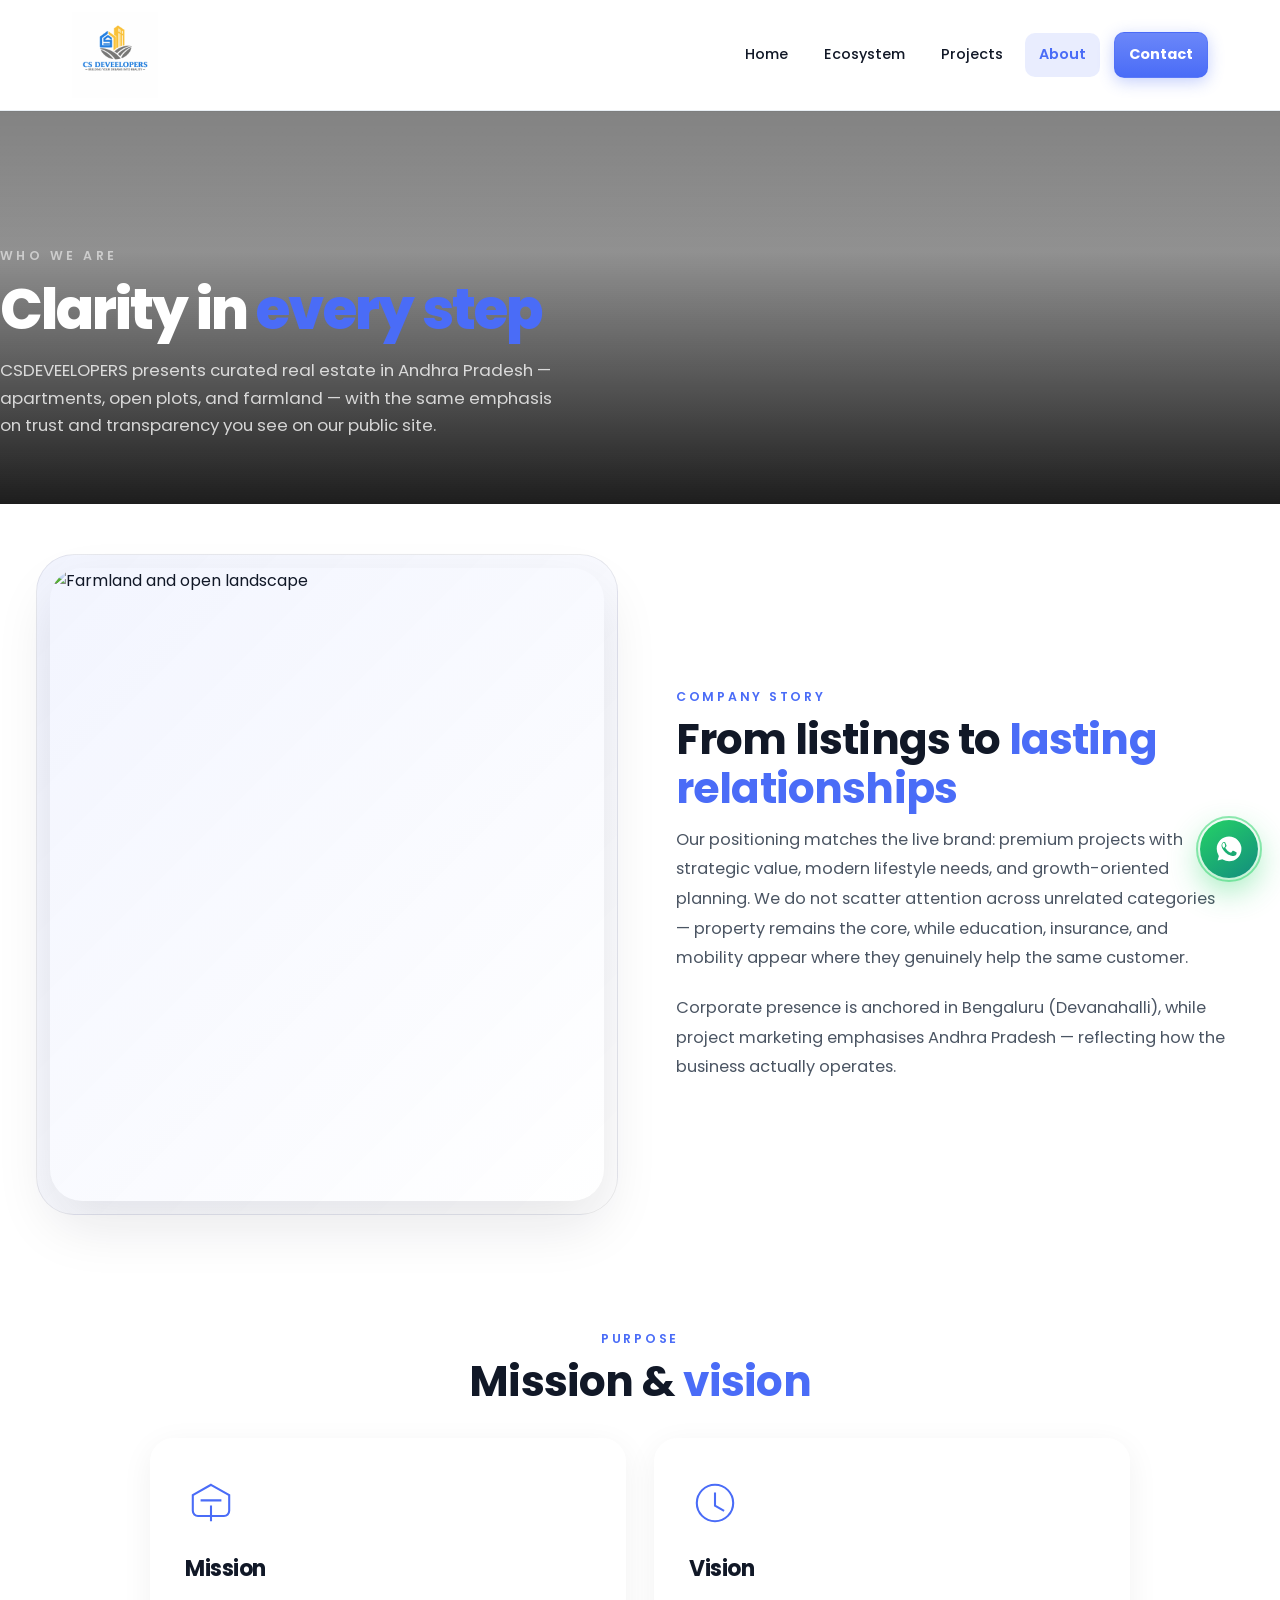
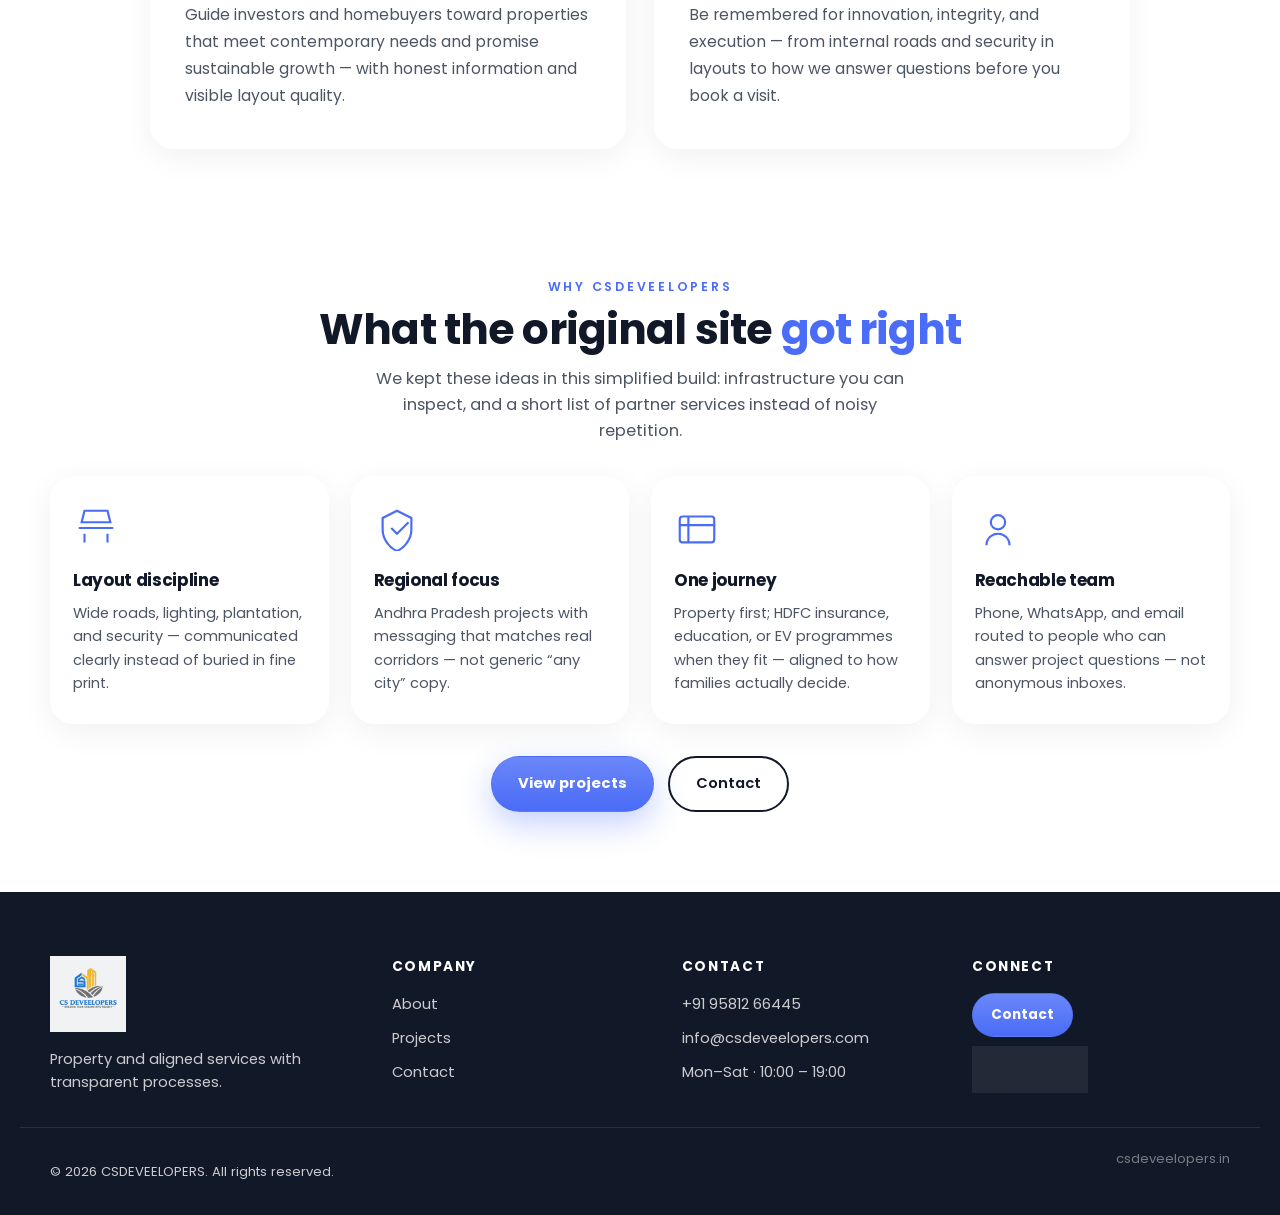
==== commit 54abb92c: "Fix hero red accent to brand blue/gold; remove financial page green for gold/blue theme Made-with: C" ====
--- a/about.html
+++ b/about.html
@@ -9,7 +9,7 @@
   <link rel="preconnect" href="https://fonts.gstatic.com" crossorigin />
   <link href="https://fonts.googleapis.com/css2?family=Poppins:wght@300;400;500;600;700;800&display=swap" rel="stylesheet" />
   <link rel="stylesheet" href="https://unpkg.com/aos@2.3.1/dist/aos.css" />
-  <link rel="stylesheet" href="css/style.css?v=brand2026" />
+  <link rel="stylesheet" href="css/style.css?v=brand2027" />
 </head>
 <body class="page-about">
   <a href="https://wa.me/919581266445?text=Hi%20CSDEVEELOPERS%2C%20I%27d%20like%20to%20know%20more." class="whatsapp-float" target="_blank" rel="noopener noreferrer" aria-label="Chat on WhatsApp">
--- a/css/style.css
+++ b/css/style.css
@@ -5322,7 +5322,7 @@
   font-weight: 700;
   letter-spacing: 0.2em;
   text-transform: uppercase;
-  color: #64748b;
+  color: var(--color-muted);
 }
 
 .ph-hero-split__title {
@@ -5335,8 +5335,13 @@
   color: #111827;
 }
 
+/* Brand headline accents: blue + pale gold (logo palette) */
 .ph-hero-split__accent {
-  color: #e60023;
+  color: var(--brand-blue);
+}
+
+.ph-hero-split__title .ph-hero-split__accent ~ .ph-hero-split__accent {
+  color: var(--brand-gold);
 }
 
 .ph-hero-split__lead {
@@ -5384,14 +5389,14 @@
 
 .ph-hero-split__pill:hover {
   background: #fff;
-  border-color: rgba(230, 0, 35, 0.35);
-  color: #e60023;
+  border-color: rgba(74, 108, 247, 0.35);
+  color: var(--brand-blue);
   transform: translateY(-1px);
   box-shadow: 0 6px 18px rgba(17, 24, 39, 0.08);
 }
 
 .ph-hero-split__pill:focus-visible {
-  outline: 2px solid #e60023;
+  outline: 2px solid var(--brand-blue);
   outline-offset: 2px;
 }
 
@@ -5418,8 +5423,8 @@
 }
 
 .page-home .ph-hero-split__btn-outline:hover {
-  background: #f8fafc;
-  border-color: #e60023;
+  background: #fafafa;
+  border-color: var(--brand-blue);
   color: #111827;
   transform: translateY(-2px);
   box-shadow: 0 10px 28px rgba(17, 24, 39, 0.1);
@@ -6410,7 +6415,7 @@
 }
 
 .ph-trust__star {
-  color: #f59e0b;
+  color: var(--brand-gold);
   margin-right: 4px;
 }
 
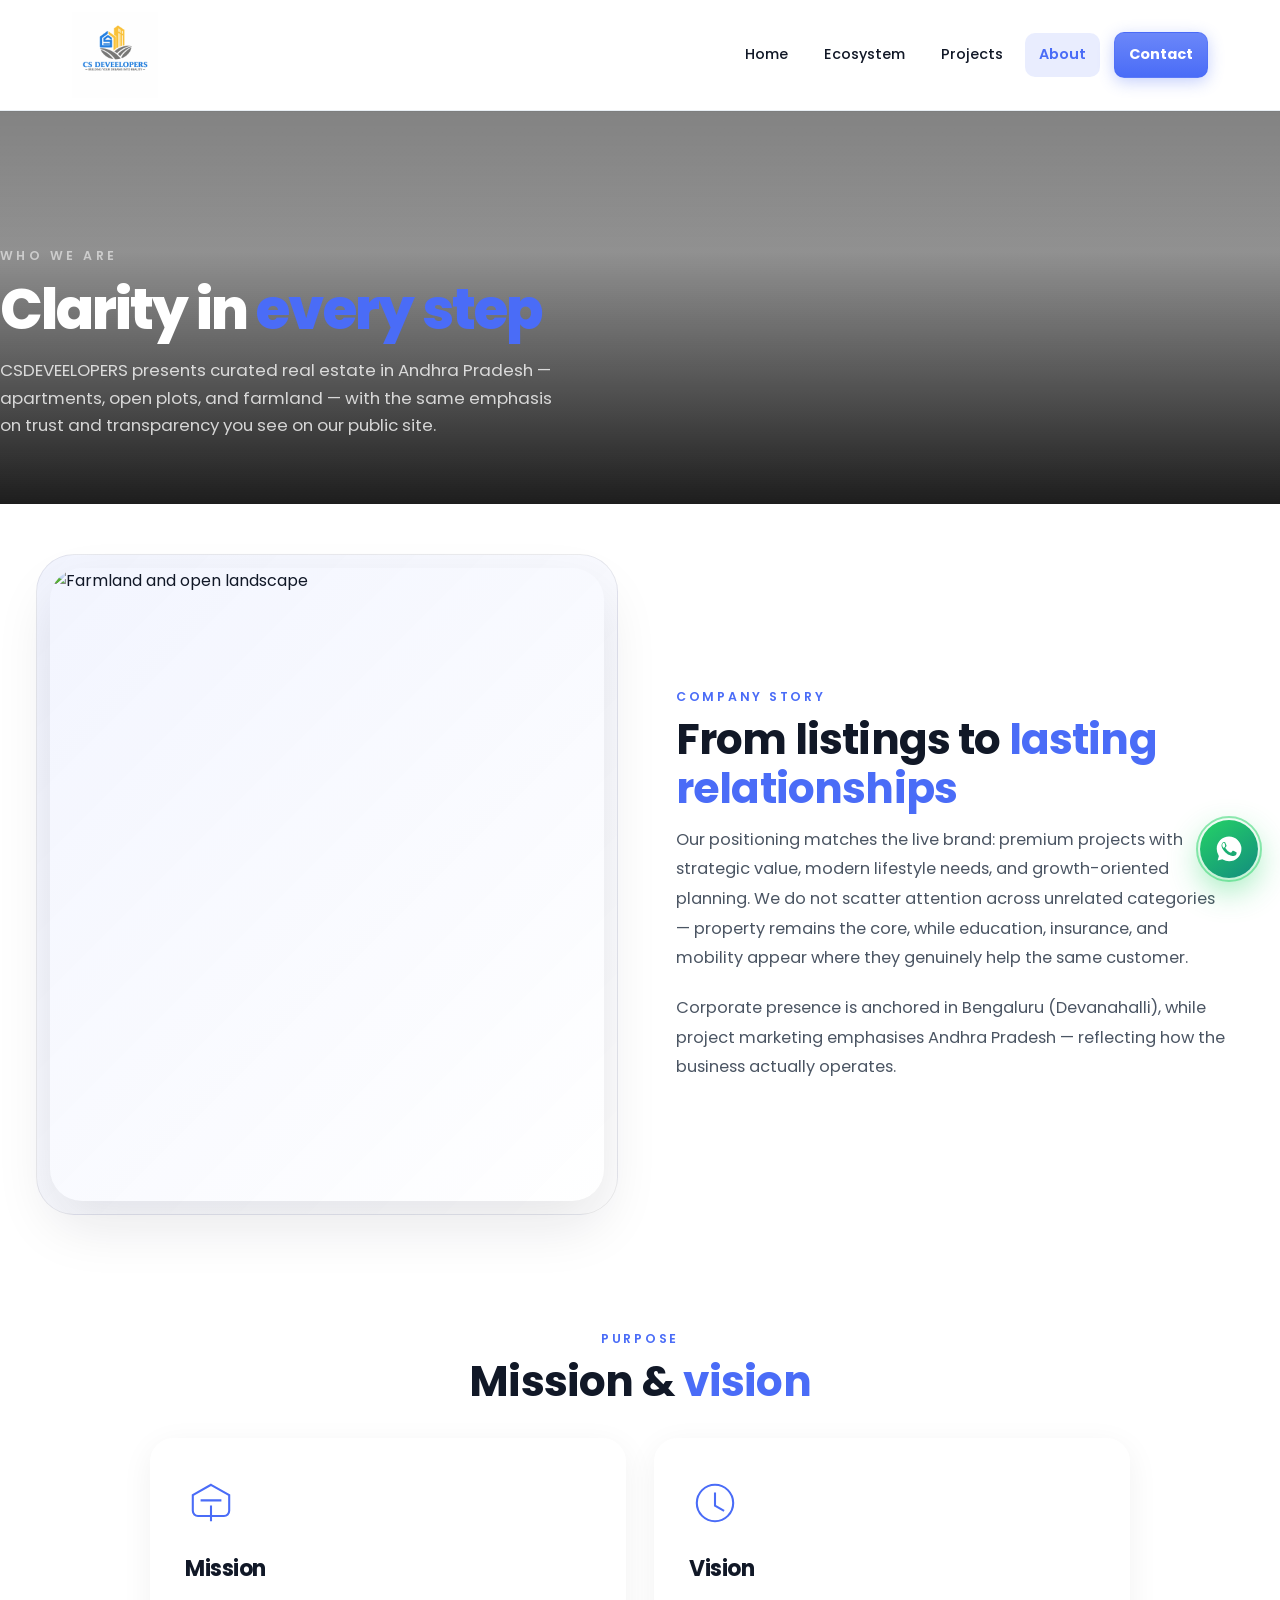
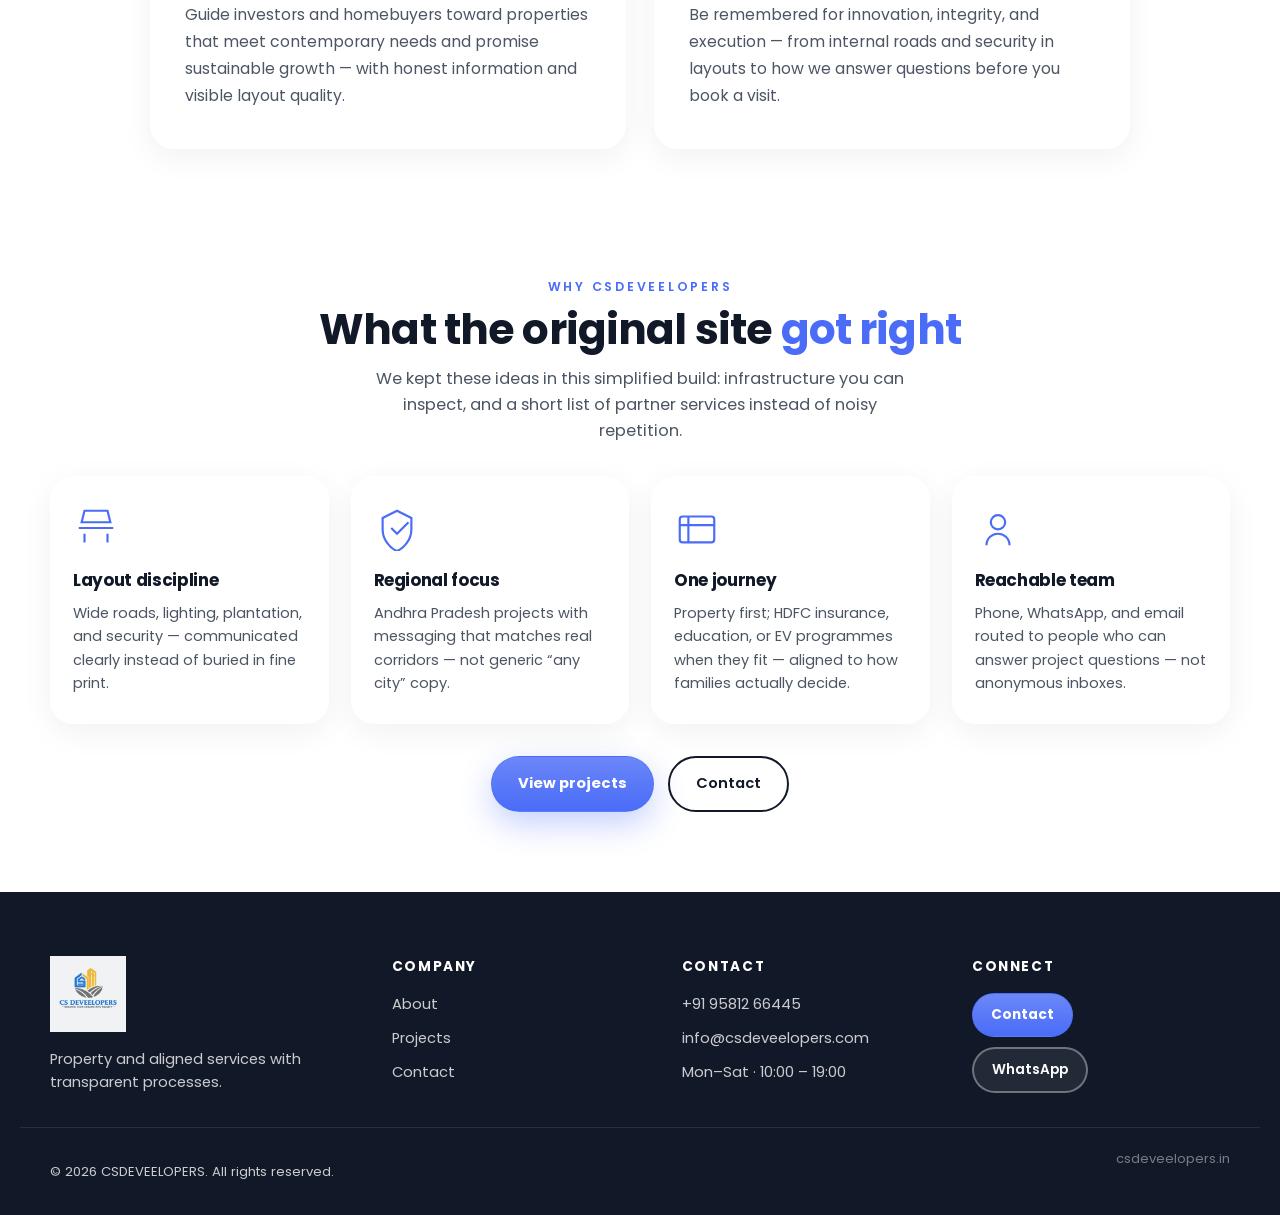
==== commit 5e741465: "Add study abroad and real-estate pages; refresh EV mobility catalogue and site updates Made-with: Cu" ====
--- a/about.html
+++ b/about.html
@@ -29,7 +29,7 @@
         <ul>
           <li><a href="index.html">Home</a></li>
           <li><a href="index.html#eig">Ecosystem</a></li>
-          <li><a href="projects.html">Projects</a></li>
+          <li><a href="real-estate.html">Projects</a></li>
           <li><a href="about.html" aria-current="page">About</a></li>
           <li><a href="index.html#contact" class="nav-cta">Contact</a></li>
         </ul>
@@ -128,7 +128,7 @@
           </div>
         </div>
         <p class="ab-why-cta" data-aos="fade-up">
-          <a href="projects.html" class="btn btn-primary">View projects</a>
+          <a href="real-estate.html" class="btn btn-primary">View projects</a>
           <a href="contact.html" class="btn btn-outline-dark">Contact</a>
         </p>
       </div>
@@ -147,7 +147,7 @@
         <h4>Company</h4>
         <ul class="footer-links">
           <li><a href="about.html">About</a></li>
-          <li><a href="projects.html">Projects</a></li>
+          <li><a href="real-estate.html">Projects</a></li>
           <li><a href="contact.html">Contact</a></li>
         </ul>
       </div>
--- a/css/style.css
+++ b/css/style.css
@@ -4376,6 +4376,95 @@
   color: #b4c4fd;
 }
 
+/* Homepage — design refresh (subtle: no extra sections / motion widgets) */
+.page-home .ph-hero-split__eyebrow {
+  color: var(--brand-blue);
+  letter-spacing: 0.18em;
+}
+
+.page-home .ph-hero-split__slider-frame {
+  box-shadow:
+    0 4px 6px rgba(2, 6, 23, 0.06),
+    0 24px 56px rgba(2, 6, 23, 0.12),
+    0 0 0 1px rgba(17, 24, 39, 0.06) inset,
+    0 0 0 1px rgba(201, 169, 98, 0.22);
+}
+
+.page-home .ph-hero-split__stats-bar {
+  position: relative;
+}
+
+.page-home .ph-hero-split__stats-bar::before {
+  content: "";
+  position: absolute;
+  left: 0;
+  right: 0;
+  top: 0;
+  height: 2px;
+  background: linear-gradient(90deg, var(--brand-blue), var(--brand-gold));
+  border-radius: 2px 2px 0 0;
+  pointer-events: none;
+  z-index: 1;
+}
+
+.page-home .ph-hero-rhythm {
+  background: linear-gradient(180deg, #ffffff 0%, #eef2f7 100%);
+  border-top-color: rgba(17, 24, 39, 0.07);
+}
+
+.page-home .ph-bento {
+  position: relative;
+}
+
+.page-home .ph-bento::before {
+  content: "";
+  position: absolute;
+  top: 0;
+  left: 50%;
+  transform: translateX(-50%);
+  width: min(92%, 640px);
+  height: 3px;
+  border-radius: 0 0 999px 999px;
+  background: linear-gradient(90deg, transparent, rgba(74, 108, 247, 0.55), rgba(201, 169, 98, 0.5), transparent);
+  pointer-events: none;
+}
+
+.page-home .ph-decision-card:hover {
+  box-shadow:
+    0 20px 48px rgba(10, 10, 10, 0.12),
+    0 0 0 1px rgba(201, 169, 98, 0.14);
+}
+
+.page-home .ph-why-card:hover {
+  border-color: rgba(74, 108, 247, 0.2);
+}
+
+.page-home .ph-contact .ph-glass {
+  border: 1px solid rgba(74, 108, 247, 0.12);
+  box-shadow:
+    0 1px 0 rgba(255, 255, 255, 0.9) inset,
+    0 22px 56px rgba(17, 24, 39, 0.09),
+    0 0 0 1px rgba(17, 24, 39, 0.04);
+}
+
+.page-home .site-footer.ph-footer {
+  position: relative;
+  padding-top: clamp(2.25rem, 4vw, 3rem);
+}
+
+.page-home .site-footer.ph-footer::before {
+  content: "";
+  position: absolute;
+  top: 0;
+  left: 50%;
+  transform: translateX(-50%);
+  width: min(88%, 720px);
+  height: 2px;
+  border-radius: 999px;
+  background: linear-gradient(90deg, transparent, rgba(74, 108, 247, 0.4), rgba(201, 169, 98, 0.45), transparent);
+  pointer-events: none;
+}
+
 /* Hero eyebrow strip — premium bar */
 .page-home .hero-carousel-eyebrow.ph-hero-eyebrow {
   background: #111827;
@@ -4816,6 +4905,173 @@
   font-size: 0.9rem;
   color: var(--color-muted);
   line-height: 1.55;
+}
+
+/* Homepage — testimonials / reviews (realistic card layout) */
+.ph-testimonials {
+  background: linear-gradient(180deg, #f1f5f9 0%, #ffffff 55%);
+  border-top: 1px solid rgba(17, 24, 39, 0.06);
+}
+
+.ph-testimonials__note {
+  text-align: center;
+  font-size: 0.82rem;
+  color: var(--color-muted);
+  margin: -0.5rem auto 1.75rem;
+  max-width: 520px;
+  line-height: 1.5;
+}
+
+.ph-testimonials__grid {
+  display: grid;
+  grid-template-columns: repeat(3, 1fr);
+  gap: clamp(16px, 2.5vw, 22px);
+  max-width: 1120px;
+  margin: 0 auto;
+  align-items: stretch;
+}
+
+.ph-testi-card {
+  padding: 0;
+  background: #fff;
+  border: 1px solid rgba(17, 24, 39, 0.09);
+  border-radius: 14px;
+  box-shadow: 0 1px 3px rgba(17, 24, 39, 0.06), 0 8px 24px rgba(17, 24, 39, 0.04);
+  text-align: left;
+  transition: box-shadow 0.3s ease, border-color 0.3s ease;
+  overflow: hidden;
+}
+
+.ph-testi-card:hover {
+  box-shadow: 0 4px 12px rgba(17, 24, 39, 0.08), 0 16px 40px rgba(74, 108, 247, 0.06);
+  border-color: rgba(74, 108, 247, 0.18);
+}
+
+.ph-testi-card__head {
+  display: flex;
+  gap: 14px;
+  padding: 18px 18px 0;
+  align-items: flex-start;
+}
+
+.ph-testi-card__avatar {
+  flex-shrink: 0;
+  width: 48px;
+  height: 48px;
+  border-radius: 50%;
+  display: grid;
+  place-items: center;
+  font-size: 0.82rem;
+  font-weight: 800;
+  letter-spacing: 0.02em;
+  color: #fff;
+  background: linear-gradient(145deg, #5b7cfa 0%, var(--brand-blue, #4a6cf7) 100%);
+  box-shadow: 0 2px 8px rgba(74, 108, 247, 0.25);
+}
+
+.ph-testi-card__avatar--b {
+  background: linear-gradient(145deg, #64748b 0%, #334155 100%);
+  box-shadow: 0 2px 8px rgba(51, 65, 85, 0.2);
+}
+
+.ph-testi-card__avatar--c {
+  background: linear-gradient(145deg, #c9a962 0%, #a88b45 100%);
+  box-shadow: 0 2px 8px rgba(201, 169, 98, 0.3);
+  color: #111827;
+}
+
+.ph-testi-card__head-main {
+  min-width: 0;
+  flex: 1;
+}
+
+.ph-testi-card__name-row {
+  display: flex;
+  align-items: center;
+  flex-wrap: wrap;
+  gap: 8px;
+  margin-bottom: 4px;
+}
+
+.ph-testi-card__author {
+  font-size: 0.98rem;
+  font-weight: 700;
+  color: var(--color-ink);
+  letter-spacing: -0.01em;
+}
+
+.ph-testi-card__verified {
+  font-size: 0.62rem;
+  font-weight: 700;
+  letter-spacing: 0.06em;
+  text-transform: uppercase;
+  color: #15803d;
+  background: rgba(22, 163, 74, 0.12);
+  border: 1px solid rgba(22, 163, 74, 0.22);
+  padding: 3px 8px;
+  border-radius: 999px;
+  line-height: 1;
+}
+
+.ph-testi-card__rating-row {
+  display: flex;
+  align-items: center;
+  flex-wrap: wrap;
+  gap: 4px 6px;
+  margin-bottom: 4px;
+  font-size: 0.78rem;
+  color: var(--color-muted);
+}
+
+.ph-testi-card__stars {
+  color: #f59e0b;
+  letter-spacing: 1px;
+  font-size: 0.88rem;
+  line-height: 1;
+}
+
+.ph-testi-card__stars--4 {
+  margin-right: -2px;
+}
+
+.ph-testi-card__star--dim {
+  color: #e5e7eb;
+  font-size: 0.88rem;
+  margin-left: 1px;
+}
+
+.ph-testi-card__sep {
+  color: #cbd5e1;
+  user-select: none;
+}
+
+.ph-testi-card__date {
+  color: var(--color-muted);
+  font-size: 0.78rem;
+}
+
+.ph-testi-card__context {
+  margin: 0;
+  font-size: 0.75rem;
+  color: #64748b;
+  line-height: 1.35;
+}
+
+.ph-testi-card__quote {
+  margin: 0;
+  padding: 14px 18px 20px;
+  font-size: 0.92rem;
+  line-height: 1.65;
+  color: #374151;
+  border-top: 1px solid rgba(17, 24, 39, 0.06);
+  background: linear-gradient(180deg, #fafafa 0%, #fff 40%);
+}
+
+@media (max-width: 900px) {
+  .ph-testimonials__grid {
+    grid-template-columns: 1fr;
+    max-width: 480px;
+  }
 }
 
 /* Contact */
@@ -5265,7 +5521,7 @@
 /* ---------- Premium split hero (50/50 — fixed copy + Swiper) ---------- */
 .page-home .ph-bento-hero.ph-hero-split {
   padding: calc(var(--header-h) + clamp(12px, 2.5vw, 20px)) clamp(20px, 4vw, 36px) clamp(1.5rem, 4vw, 2.5rem);
-  background: #ffffff;
+  background: linear-gradient(165deg, #f4f7fc 0%, #ffffff 38%, #ffffff 100%);
 }
 
 .ph-hero-split__shell {
